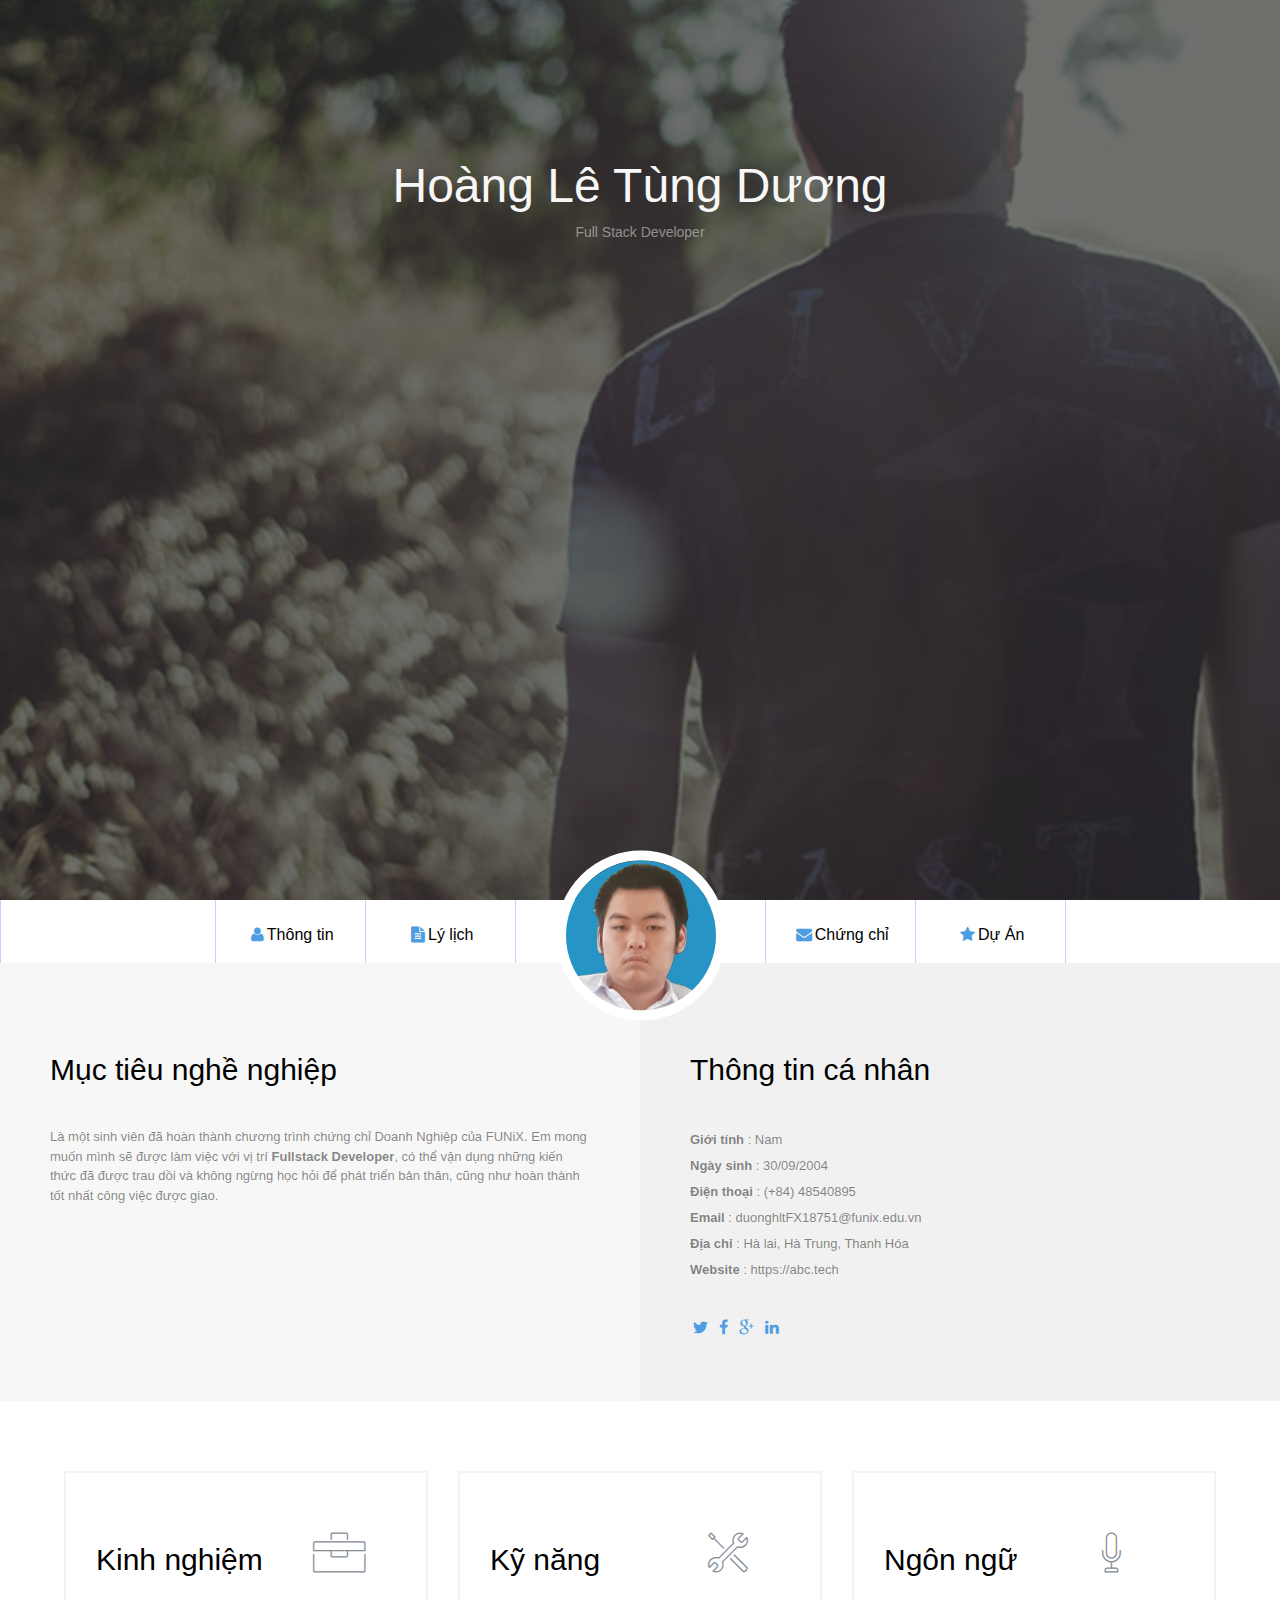
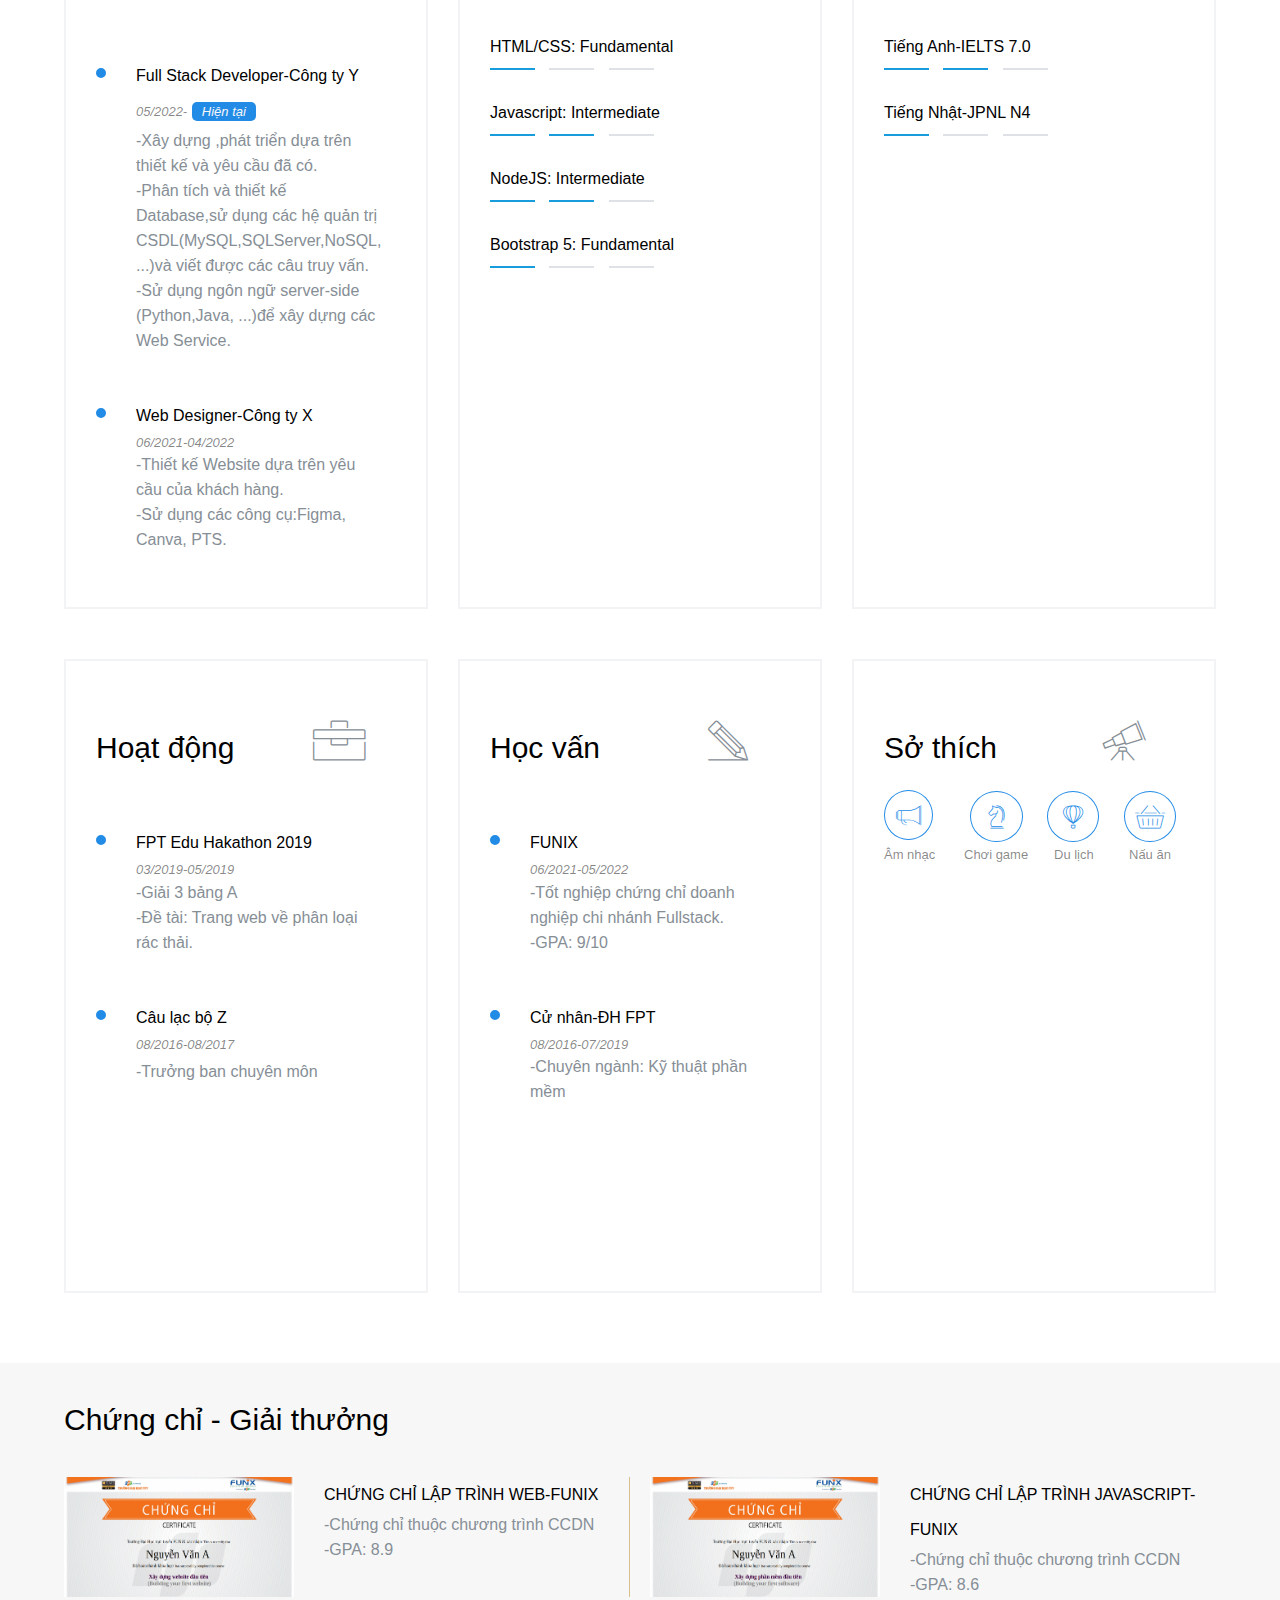
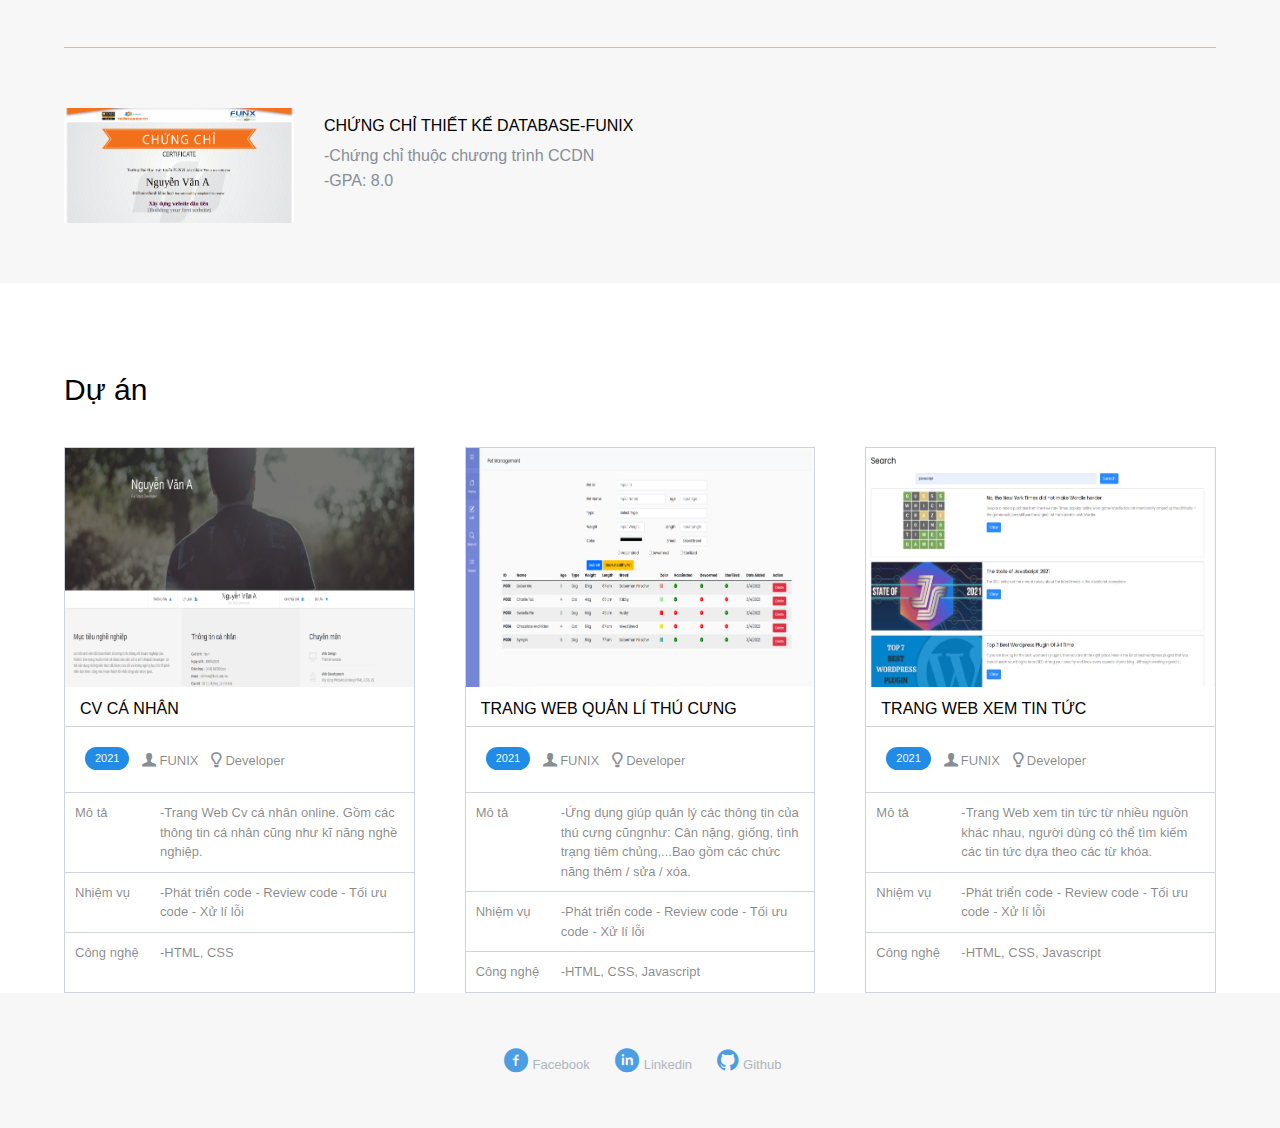
==== index.html @ e6af8b6d "Add files via upload" ====
<!DOCTYPE html>
<html lang="en">
  <head>
    <meta charset="UTF-8" />
    <meta http-equiv="X-UA-Compatible" content="IE=edge" />
    <meta name="viewport" content="width=device-width, initial-scale=1.0" />
    <link rel="stylesheet" href="./css/style.css" />
    <link rel="stylesheet" href="./css/font.css" />
    <title>Assignment 02</title>
  </head>
  <body>
    <!--Ảnh nền giới thiệu-->
    <header>
      <div id="banner" style="padding-top: 150px">
        <h1>Hoàng Lê Tùng Dương</h1>
        <span>Full Stack Developer</span>
      </div>
    </header>

    <!--Sơ lược trang WEB-->
    <section id="nav-bar">
      <nav class="container">
        <a><!--ICON nằm trong font.css--></a>
        <a class="icon-user" href="#">Thông tin</a>
        <a class="icon-doc-text-inv" href="#">Lý lịch</a>
        <a>
          <img class="photo" src="img/photo.jpg"><!--style.css line 75-->
        </a>
        <a class="icon-mail-alt" href="#">Chứng chỉ</a>
        <a class="icon-star-1" href="#">Dự Án</a>
        <a></a>
      </nav>
    </section>

    <!--Sơ yếu lí lịch-->
    <section id="about" class="bg-grey">
      <div class="container"><!--Sử dụng css grid-->
        <div id="target">
          <h1 class="section-title">Mục tiêu nghề nghiệp</h1>
          <p>
            Là một sinh viên đã hoàn thành chương trình chứng chỉ Doanh Nghiệp
            của FUNiX. Em mong muốn mình sẽ được làm việc với vị trí
            <b>Fullstack Developer</b>, có thể vận dụng những kiến thức đã được
            trau dồi và không ngừng học hỏi để phát triển bản thân, cũng như
            hoàn thành tốt nhất công việc được giao.
          </p>
        </div>
        <div id="personal-info">
          <h1 class="section-title">Thông tin cá nhân</h1>
          <ul class="mt-40 info">
            <li><span>Giới tính</span> : Nam</li>
            <li><span>Ngày sinh</span> : 30/09/2004</li>
            <li><span>Điện thoại</span> : (+84) 48540895</li>
            <li><span>Email</span> : duonghltFX18751@funix.edu.vn</li>
            <li><span>Địa chỉ</span> : Hà lai, Hà Trung, Thanh Hóa</li>
            <li><span>Website</span> : https://abc.tech</li>
          </ul>
          <div class="pad-icon">
            <a class="icon-twitter"></a>
            <a class="icon-facebook"></a>
            <a class="icon-gplus"></a>
            <a class="icon-linkedin"></a>
          </div>
        </div>
      </div>
    </section>

    <!--Bản thân-->
    <section id="job-info"><!--Sử dụng flexbox để căn giữa-->
      <div class="container a"><!--Sử dụng css grid để tạo các box-->
        <div class="border" style="margin-top: 70px">
          <h1>Kinh nghiệm</h1>
          <i class="ic-toolbox"></i>
          <ul class="btn">
            <li class="space">
              <strong>Full Stack Developer-Công ty Y</strong>
              <div>
                <p style="display: inline"><em>05/2022</em>-</p>
                <p class="now"><em>Hiện tại</em></p>
              </div>
              <ul class="pad">
                <li>
                  -Xây dựng ,phát triển dựa trên thiết kế và yêu cầu đã có.
                </li>
                <li>
                  -Phân tích và thiết kế Database,sử dụng các hệ quản trị
                  CSDL(MySQL,SQLServer,NoSQL, ...)và viết được các câu truy vấn.
                </li>
                <li>
                  -Sử dụng ngôn ngữ server-side (Python,Java, ...)để xây dựng
                  các Web Service.
                </li>
              </ul>
            </li>
            <li class="space">
              <strong>Web Designer-Công ty X</strong>
              <p><em>06/2021-04/2022</em></p>
              <ul class="pad">
                <li>-Thiết kế Website dựa trên yêu cầu của khách hàng.</li>
                <li>-Sử dụng các công cụ:Figma, Canva, PTS.</li>
              </ul>
            </li>
          </ul>
        </div>
        <div class="border" style="margin-top: 70px">
          <h1>Kỹ năng</h1>
          <i class="ic-tools-2"></i>
          <ul class="skill">
            <li id="skill-pad">HTML/CSS: Fundamental</li>
            <span
              style="
                background: #199cdb;
                display: inline-block;
                height: 2px;
                margin-right: 10px;
                width: 45px;
              "
            >
            </span>
            <span
              style="
                background: #dee2e6;
                display: inline-block;
                height: 2px;
                margin-right: 10px;
                width: 45px;
              "
            >
            </span>
            <span
              style="
                background: #dee2e6;
                display: inline-block;
                height: 2px;
                margin-right: 10px;
                width: 45px;
              "
            >
            </span>
            <li>Javascript: Intermediate</li>
            <span
              style="
                background: #199cdb;
                display: inline-block;
                height: 2px;
                margin-right: 10px;
                width: 45px;
              "
            >
            </span>
            <span
              style="
                background: #199cdb;
                display: inline-block;
                height: 2px;
                margin-right: 10px;
                width: 45px;
              "
            >
            </span>
            <span
              style="
                background: #dee2e6;
                display: inline-block;
                height: 2px;
                margin-right: 10px;
                width: 45px;
              "
            >
            </span>
            <li>NodeJS: Intermediate</li>
            <span
              style="
                background: #199cdb;
                display: inline-block;
                height: 2px;
                margin-right: 10px;
                width: 45px;
              "
            >
            </span>
            <span
              style="
                background: #199cdb;
                display: inline-block;
                height: 2px;
                margin-right: 10px;
                width: 45px;
              "
            >
            </span>
            <span
              style="
                background: #dee2e6;
                display: inline-block;
                height: 2px;
                margin-right: 10px;
                width: 45px;
              "
            >
            </span>
            <li>Bootstrap 5: Fundamental</li>
            <span
              style="
                background: #199cdb;
                display: inline-block;
                height: 2px;
                margin-right: 10px;
                width: 45px;
              "
            >
            </span>
            <span
              style="
                background: #dee2e6;
                display: inline-block;
                height: 2px;
                margin-right: 10px;
                width: 45px;
              "
            >
            </span>
            <span
              style="
                background: #dee2e6;
                display: inline-block;
                height: 2px;
                margin-right: 10px;
                width: 45px;
              "
            >
            </span>
          </ul>
        </div>
        <div class="border" style="margin-top: 70px">
          <h1>Ngôn ngữ</h1>
          <i class="ic-mic"></i>
          <ul class="skill">
            <li id="skill-pad">Tiếng Anh-IELTS 7.0</li>
            <span
              style="
                background: #199cdb;
                display: inline-block;
                height: 2px;
                margin-right: 10px;
                width: 45px;
              "
            >
            </span>
            <span
              style="
                background: #199cdb;
                display: inline-block;
                height: 2px;
                margin-right: 10px;
                width: 45px;
              "
            >
            </span>
            <span
              style="
                background: #dee2e6;
                display: inline-block;
                height: 2px;
                margin-right: 10px;
                width: 45px;
              "
            >
            </span>
            <li>Tiếng Nhật-JPNL N4</li>
            <span
              style="
                background: #199cdb;
                display: inline-block;
                height: 2px;
                margin-right: 10px;
                width: 45px;
              "
            >
            </span>
            <span
              style="
                background: #dee2e6;
                display: inline-block;
                height: 2px;
                margin-right: 10px;
                width: 45px;
              "
            >
            </span>
            <span
              style="
                background: #dee2e6;
                display: inline-block;
                height: 2px;
                margin-right: 10px;
                width: 45px;
              "
            >
            </span>
          </ul>
        </div>
        <div class="border" style="margin: 20px 0 70px 0">
          <h1>Hoạt động</h1>
          <i class="ic-toolbox"></i>
          <ul class="btn">
            <li class="space">
              <strong>FPT Edu Hakathon 2019</strong>
              <p><em>03/2019-05/2019</em></p>
              <ul class="pad">
                <li>-Giải 3 bảng A</li>
                <li>-Đề tài: Trang web về phân loại rác thải.</li>
              </ul>
            </li>
            <li class="space">
              <strong>Câu lạc bộ Z</strong>
              <p><em>08/2016-08/2017</em></p>
              <ul class="pad">
                <li>-Trưởng ban chuyên môn</li>
              </ul>
            </li>
          </ul>
        </div>
        <div class="border" style="margin: 20px 0 70px 0">
          <h1>Học vấn</h1>
          <i class="ic-pencil"></i>
          <ul class="btn">
            <li class="space">
              <strong>FUNIX</strong>
              <div>
                <p><em>06/2021-05/2022</em></p>
              </div>
              <ul class="pad">
                <li>-Tốt nghiệp chứng chỉ doanh nghiệp chi nhánh Fullstack.</li>
                <li>-GPA: 9/10</li>
              </ul>
            </li>
            <li class="space">
              <strong>Cử nhân-ĐH FPT</strong>
              <p><em>08/2016-07/2019</em></p>
              <ul class="pad">
                <li>-Chuyên ngành: Kỹ thuật phần mềm</li>
              </ul>
            </li>
          </ul>
        </div>
        <div class="border" style="margin: 20px 0 70px 0">
          <h1>Sở thích</h1>
          <i class="ic-telescope"></i>
          <div class="hobby btn">
            <a class="ic-megaphone"></a>
            <a class="ic-strategy"></a>
            <a class="ic-hotairballoon"></a>
            <a class="ic-basket"></a>
            <p>Âm nhạc</p>
            <p>Chơi game</p>
            <p style="padding-left: 10px">Du lịch</p>
            <p style="padding-left: 5px">Nấu ăn</p>
          </div>
        </div>
      </div>
    </section>

    <!--Bằng cấp-->
    <section id="certificate" class="bg-grey">
      <div class="container a">
        <h1 class="section-title">Chứng chỉ - Giải thưởng</h1>
        <div id="celes">
          <div class="web web-1">
            <img src="img/Cert_WEB.png" alt="lt web" width="230px" />
            <a>
              <strong>CHỨNG CHỈ LẬP TRÌNH WEB-FUNIX</strong>
              <ul class="pad">
                <li>-Chứng chỉ thuộc chương trình CCDN</li>
                <li>-GPA: 8.9</li>
              </ul>
            </a>
          </div>
          <div class="web">
            <img src="img/Cert_PRF.png" alt="LT jvsr" width="230px" />
            <a>
              <strong>CHỨNG CHỈ LẬP TRÌNH JAVASCRIPT-FUNIX</strong>
              <ul class="pad">
                <li>-Chứng chỉ thuộc chương trình CCDN</li>
                <li>-GPA: 8.6</li>
              </ul>
            </a>
          </div>
        </div>
        <div class="web web-2">
          <img src="img/Cert_DBI.png" alt="lt web" width="230px" />
          <a>
            <strong>CHỨNG CHỈ THIẾT KẾ DATABASE-FUNIX</strong></br>
            <ul class="pad">
              <li>-Chứng chỉ thuộc chương trình CCDN</li>
              <li>-GPA: 8.0</li>
            </ul>
          </a>
        </div>
      </div>
    </section>

    <!--Dự án-->
    <section id="project">
      <div class="container a">
        <h1 class="section-title">Dự án</h1>
        <div class="pro"><!--Sử dụng css grid để tạo các box-->
          <div class="pro-1">
            <img src="img/project_1.png" alt="p1" width="100%">
            <strong>CV CÁ NHÂN</strong>
            <div class="head">
              <div class="year"><p class="year-1">2021</p></div>
              <p class="icon-user-1">FUNIX</p>
              <p class="icon-lamp">Developer</p>
            </div>
            <div class="pro-2">
              <p> Mô tả</p>
              <p> -Trang Web Cv cá nhân online. Gồm các thông tin cá nhân cũng như kĩ năng nghề nghiệp.</p>
              <p> Nhiệm vụ</p>
              <p> -Phát triển code - Review code - Tối ưu code - Xử lí lỗi</p>
              <p> Công nghệ</p>
              <p> -HTML, CSS</p>
            </div>
          </div>
          <div class="pro-1">
            <img src="img/project_2.png" alt="p2"width="100%" >
            <strong>TRANG WEB QUẢN LÍ THÚ CƯNG</strong>
            <div class="head">
              <div class="year"><p class="year-1">2021</p></div>
              <p class="icon-user-1">FUNIX</p>
              <p class="icon-lamp">Developer</p>
             </div>
            <div class="pro-2">
              <p> Mô tả</p>
              <p> -Ứng dụng giúp quản lý các thông tin của thú cưng cũngnhư: Cân nặng, giống, tình trạng tiêm chủng,...Bao gồm các chức năng thêm / sửa / xóa.</p>
              <p> Nhiệm vụ</p>
              <p> -Phát triển code - Review code - Tối ưu code - Xử lí lỗi</p>
              <p> Công nghệ</p>
              <p> -HTML, CSS, Javascript</p>
            </div>
          </div>
          <div class="pro-1">
            <img src="img/project_3.png" alt="p3" width="100%">
            <strong>TRANG WEB XEM TIN TỨC</strong>
            <div class="head">
              <div class="year"><p class="year-1">2021</p></div>
              <p class="icon-user-1">FUNIX</p>
              <p class="icon-lamp">Developer</p>
            </div>
            <div class="pro-2">
              <p> Mô tả</p>
              <p> -Trang Web xem tin tức từ nhiều nguồn khác nhau, người dùng có thể tìm kiếm các tin tức dựa theo các từ khóa.</p>
              <p> Nhiệm vụ</p>
              <p> -Phát triển code - Review code - Tối ưu code - Xử lí lỗi</p>
              <p> Công nghệ</p>
              <p> -HTML, CSS, Javascript</p>
            </div>
          </div>
        </div>
      </div>
    </section>

    <!--Liên kết-->
    <section id="footer" class="bg-grey">
      <div class="container">
        <ul><!--Sử dụng flexbox-->
          <li class="icon-facebook-circled"><a href="#">Facebook</a></li>
          <li class="icon-linkedin-circled"><a href="#">Linkedin</a></li>
          <li class="icon-github-circled"><a href="#">Github</a></li>
        </ul>
      </div>
    </section>
  </body>
</html>
---- css/style.css ----
* {
  margin: 0px;
  font-family: sans-serif;
}
header {
  background-image: linear-gradient(
      rgba(24, 24, 24, 0.6),
      rgba(24, 24, 24, 0.6)
    ),
    url(banner.jpg);
  background-size: cover;
  height: 100vh;
}
h1 {
  padding: 40px 0;
  font-weight: 100;
  font-size: 30px;
}
p {
  font-size: 13px;
  line-height: 1.5;
  color: rgba(0, 0, 0, 0.479);
}
strong {
  list-style: none;
  font-weight: lighter;
  color: #000;
  line-height: 35px;
}
ul {
  list-style: none;
}
i {
  padding: 30px;
}
.a {
  padding: 0 5%;
}
/**/

/*
GIỚI THIỆU
*/
#banner {
  display: flex;
  flex-direction: column;
  align-content: center;
  text-align: center;

  line-height: 1.5;
}
#banner h1 {
  font-size: 48px;
  font-weight: 200;
  color: #f7f7f7;
  padding: 0;
}
#banner span {
  font-size: 14px;
  font-weight: 100;
  color: #f7f7f77e;
}
#nav-bar {
  text-align: center;
}
#nav-bar .container {
  display: grid;
  grid-template-columns: 1fr 150px 150px 250px 150px 150px 1fr;
}
#nav-bar .container a {
  background-color: rgba(255, 255, 255, 0.8);
  border-left: 0.1px solid rgba(49, 49, 255, 0.233);
  padding: 10px 0px 5px 0px;
  text-decoration: none;
  color: #000;
  text-align: center;
}
.photo {
  width: 150px;
  height: 150px;
  position: absolute;
  transform: translate(-50%, -35%);
  border: 10px solid #fff;
  border-radius: 50%;
}
.name {
  font-size: 24px;
  font-weight: 300;
  color: rgba(0, 0, 0, 0.8);
}
.job {
  font-size: 10px;
  font-weight: 100;
  color: rgba(24, 24, 24, 0.233);
}
#about .container {
  display: grid;
  grid-template-columns: 1fr 1fr;
}
.bg-grey {
  background: #f7f7f7;
}
#target {
  padding: 50px;
}
#personal-info {
  padding: 50px;
  background-color: #e4e4e456;
}
.info {
  list-style: none;
  display: inline-block;
  padding-inline-start: 0;
  font-size: 13px;
  line-height: 2;
  color: rgba(0, 0, 0, 0.479);
}
.info span {
  font-weight: bold;
}

/*
BẢN THÂn
*/
#job-info {
  display: flex;
  justify-content: center;
}

#job-info .container {
  display: grid;
  grid-template-columns: 1fr 1fr 1fr;
  gap: 30px;
}
#job-info .container .border {
  border: 2px solid #f1f3f5;
  display: grid;
  grid-template-columns: 5fr 3fr;
  grid-template-rows: 1fr 4fr;
  padding: 30px;
}
.pad-icon {
  padding-top: 20px;
  padding-right: 10px;
}
.pad {
  display: inline-block;
  padding: 0;
  list-style: none;
  color: #868e96;
  line-height: 25px;
}
.now {
  border-radius: 5px;
  background-color: #228be6;
  color: #f7f7f7;
  padding: 2px 10px;
  display: inline;
}
.btn {
  grid-column: 1/3;
  line-height: 35px;
}
.space {
  padding: 20px 20px 20px 0;
}
.skill li {
  padding-top: 30px;
}
.skill {
  display: inline-block;
  padding: 0;
}
#skill-pad {
  padding: 0;
}
.hobby {
  display: grid;
  grid-template-columns: repeat(3, 80px) 1fr;
  grid-template-rows: 40px;
}
.space {
  position: relative;
}
.space strong::after {
  /*TẠO CHẤM XANH*/
  content: "";
  position: absolute;
  width: 2px;
  height: 2px;
  left: -40px;
  background-color: #228be6;
  border: 4px solid #228be6;
  top: 30px;
  border-radius: 50%;
  z-index: 1;
}

/*
BẰNG CẤP
*/
#celes {
  display: grid;
  grid-template-columns: 1fr 1fr;
  gap: 20px;
}
.web {
  display: flex;
  gap: 30px;
  margin-bottom: 50px;
}
.web-1 {
  border-right: 1px solid #d6c08d;
}
.web-2 {
  padding: 60px 0;
  border-top: 1px solid #d6c08d;
}

/*
DỰ ÁN
*/
.pro {
  display: grid;
  grid-template-columns: repeat(3, 1fr);
  gap: 50px;
}
.head {
  display: flex;
  gap: 10px;
  padding: 10px;
  border-top: 1px solid #ced4da;
}
.year {
  padding: 10px 0 10px 10px;
}
.year-1 {
  font-size: 11px;
  padding: 3px 10px;
  color: #f7f7f7;
  background-color: #228be6;
  border-radius: 20px;
}
.pro-2 {
  padding: 0px;
  display: grid;
  grid-template-columns: 85px 1fr;
  gap: 0px;
}
.pro .pro-1 {
  border: 1px solid #ced4da;
}
.pro-2 p {
  padding: 10px 10px;
  border-top: 1px solid #ced4da;
}
.pro-1 strong {
  padding-left: 15px;
}

/*
LIÊN KẾT
*/
#footer ul {
  font-size: 13px;
  gap: 20px;
  color: #e9ecef;
  padding: 30px;
  display: flex;
  justify-content: center;
}
#footer ul a {
  color: #adb5bd;
  text-decoration: none;
}
---- css/font.css ----
@font-face {
  font-family: "open_sanslight";
  src: url("../fonts/OpenSans-Light-webfont.eot");
  src: url("../fonts/OpenSans-Light-webfont.eot#iefix")
      format("embedded-opentype"),
    url("../fonts/OpenSans-Light-webfont.woff") format("woff"),
    url("../fonts/OpenSans-Light-webfont.ttf") format("truetype"),
    url("../fonts/OpenSans-Light-webfont.svg#open_sanslight") format("svg");
  font-weight: normal;
  font-style: normal;
}

@font-face {
  font-family: "open_sansitalic";
  src: url("../fonts/OpenSans-Italic-webfont.eot");
  src: url("../fonts/OpenSans-Italic-webfont.eot#iefix")
      format("embedded-opentype"),
    url("../fonts/OpenSans-Italic-webfont.woff") format("woff"),
    url("../fonts/OpenSans-Italic-webfont.ttf") format("truetype"),
    url("../fonts/OpenSans-Italic-webfont.svg#open_sansitalic") format("svg");
  font-weight: normal;
  font-style: normal;
}

@font-face {
  font-family: "open_sanssemibold";
  src: url("../fonts/OpenSans-Semibold-webfont.eot");
  src: url("../fonts/OpenSans-Semibold-webfont.eot#iefix")
      format("embedded-opentype"),
    url("../fonts/OpenSans-Semibold-webfont.woff") format("woff"),
    url("../fonts/OpenSans-Semibold-webfont.ttf") format("truetype"),
    url("../fonts/OpenSans-Semibold-webfont.svg#open_sanssemibold")
      format("svg");
  font-weight: normal;
  font-style: normal;
}

@font-face {
  font-family: "open_sanslight_italic";
  src: url("../fonts/OpenSans-LightItalic-webfont.eot");
  src: url("../fonts/OpenSans-LightItalic-webfont.eot#iefix")
      format("embedded-opentype"),
    url("../fonts/OpenSans-LightItalic-webfont.woff") format("woff"),
    url("../fonts/OpenSans-LightItalic-webfont.ttf") format("truetype"),
    url("../fonts/OpenSans-LightItalic-webfont.svg#open_sanslight_italic")
      format("svg");
  font-weight: normal;
  font-style: normal;
}

@font-face {
  font-family: "open_sansregular";
  src: url("../fonts/OpenSans-Regular-webfont.eot");
  src: url("../fonts/OpenSans-Regular-webfont.eot#iefix")
      format("embedded-opentype"),
    url("../fonts/OpenSans-Regular-webfont.woff") format("woff"),
    url("../fonts/OpenSans-Regular-webfont.ttf") format("truetype"),
    url("../fonts/OpenSans-Regular-webfont.svg#open_sansregular") format("svg");
  font-weight: normal;
  font-style: normal;
}

@font-face {
  font-family: "fontello";
  src: url("../fonts/fontello.eot");
  src: url("../fonts/fontello.eot#iefix") format("embedded-opentype"),
    url("../fonts/fontello.woff") format("woff"),
    url("../fonts/fontello.ttf") format("truetype"),
    url("../fonts/fontello.svg#fontello") format("svg");
  font-weight: normal;
  font-style: normal;
}

[class^="icon-"]:before,
[class*=" icon-"]:before {
  font-family: "fontello";
  font-style: normal;
  font-weight: normal;
  speak-as: none;
  color: #4c9de1;
  display: inline-block;
  text-decoration: inherit;
  width: em;
  margin-right: 0.2em;
  text-align: center;
  /* opacity: .8; */

  /* For safety - reset parent styles, that can break glyph codes*/
  font-variant: normal;
  text-transform: none;

  /* fix buttons height, for twitter bootstrap */
  line-height: 3em;

  /* Animation center compensation - margins should be symmetric */
  /* remove if not needed */
  margin-left: 0.2em;

  /* you can be more comfortable with increased icons size */
  /* font-size: 120%; */

  /* Font smoothing. That was taken from TWBS */
  -webkit-font-smoothing: antialiased;
  -moz-osx-font-smoothing: grayscale;

  /* Uncomment for 3D effect */
  /* text-shadow: 1px 1px 1px rgba(127, 127, 127, 0.3); */
}

/*.
  .
  .
  icon dùng trong assignment 02
  .
  .
  .
*/
/* '' */
.icon-mail-alt:before {
  content: "\e826";
}
/* '' */
.icon-star-1:before {
  content: "\e82a";
}
/* '' */
.icon-user:before {
  content: "\e82e";
} /* '' */
.icon-doc-text-inv:before {
  content: "\e891";
}
/* '' */
.icon-facebook:before {
  content: "\e9d8";
}
/* '' */
.icon-github-circled:before {
  content: "\e9e2";
}
.icon-github-circled:before {
  font-size: 25px;
}

/* '' */
.icon-gplus:before {
  content: "\e9e5";
}
/* '' */
.icon-linkedin:before {
  content: "\e9f3";
}
/* '' */
.icon-user-1:before {
  content: "\ea20";
  color: #868e96;
  font-size: 15px;
}
/* '' */
.icon-lamp:before {
  content: "\ea7a";
  color: #868e96;
  font-size: 15px;
}

/* '' */
.icon-twitter:before {
  content: "\eb07";
}
/* '' */
.icon-facebook-circled:before {
  content: "\eb0a";
}
/* '' */
.icon-linkedin-circled:before {
  content: "\eb13";
}

.ic-pencil:before {
  content: "\e032";
  font-size: 40px;
  color: #868e96;
}
.ic-toolbox:before {
  content: "\e014";
  font-size: 40px;
  color: #868e96;
}

.ic-megaphone:before {
  content: "\e021";
  border: 1px solid;
  color: #228be6;
  font-size: 20px;
  padding: 14px 11px;
  border: 1px solid #228be6;
  border-radius: 50%;
}

.ic-basket:before {
  content: "\e027";
  color: #228be6;

  font-size: 23px;
  padding: 13px 10px;
  border: 1px solid #228be6;
  border-radius: 50%;
}

.ic-envelope:before {
  content: "\e028";
}

.ic-streetsign:before {
  content: "\e029";
}

.ic-telescope:before {
  content: "\e02a";
  font-size: 40px;
  color: #868e96;
}

.ic-mic:before {
  content: "\e03a";
  font-size: 40px;
  color: #868e96;
}

.ic-strategy:before {
  content: "\e03b";
  color: #228be6;
  font-size: 23px;
  padding: 13px 17px;
  border: 1px solid #228be6;
  border-radius: 50%;
  margin: 6px;
}

.ic-hotairballoon:before {
  content: "\e044";
  font-size: 23px;
  color: #228be6;
  padding: 13px 15px;
  border: 1px solid #228be6;
  border-radius: 50%;
  margin: 3px;
}
/*.............................*/
.icon-emo-happy:before {
  content: "\e800";
}

/* '' */
.icon-emo-wink:before {
  content: "\e801";
}

/* '' */
.icon-emo-wink2:before {
  content: "\e802";
}

/* '' */
.icon-emo-unhappy:before {
  content: "\e803";
}

/* '' */
.icon-emo-sleep:before {
  content: "\e804";
}

/* '' */
.icon-emo-thumbsup:before {
  content: "\e805";
}

/* '' */
.icon-emo-devil:before {
  content: "\e806";
}

/* '' */
.icon-emo-surprised:before {
  content: "\e807";
}

/* '' */
.icon-emo-tongue:before {
  content: "\e808";
}

/* '' */
.icon-emo-coffee:before {
  content: "\e809";
}

/* '' */
.icon-emo-sunglasses:before {
  content: "\e80a";
}

/* '' */
.icon-emo-displeased:before {
  content: "\e80b";
}

/* '' */
.icon-emo-beer:before {
  content: "\e80c";
}

/* '' */
.icon-emo-grin:before {
  content: "\e80d";
}

/* '' */
.icon-emo-angry:before {
  content: "\e80e";
}

/* '' */
.icon-emo-saint:before {
  content: "\e80f";
}

/* '' */
.icon-emo-cry:before {
  content: "\e810";
}

/* '' */
.icon-emo-shoot:before {
  content: "\e811";
}

/* '' */
.icon-emo-squint:before {
  content: "\e812";
}

/* '' */
.icon-emo-laugh:before {
  content: "\e813";
}

/* '' */
.icon-spin1:before {
  content: "\e814";
}

/* '' */
.icon-spin2:before {
  content: "\e815";
}

/* '' */
.icon-spin3:before {
  content: "\e816";
}

/* '' */
.icon-spin4:before {
  content: "\e817";
}

/* '' */
.icon-spin5:before {
  content: "\e818";
}

/* '' */
.icon-spin6:before {
  content: "\e819";
}

/* '' */
.icon-firefox:before {
  content: "\e81a";
}

/* '' */
.icon-chrome:before {
  content: "\e81b";
}

/* '' */
.icon-opera:before {
  content: "\e81c";
}

/* '' */
.icon-ie:before {
  content: "\e81d";
}

/* '' */
.icon-crown:before {
  content: "\e81e";
}

/* '' */
.icon-crown-plus:before {
  content: "\e81f";
}

/* '' */
.icon-crown-minus:before {
  content: "\e820";
}

/* '' */
.icon-marquee:before {
  content: "\e821";
}

/* '' */
.icon-glass:before {
  content: "\e822";
}

/* '' */
.icon-music:before {
  content: "\e823";
}

/* '' */
.icon-search:before {
  content: "\e824";
}

/* '' */
.icon-mail:before {
  content: "\e825";
}

/* '' */
.icon-mail-squared:before {
  content: "\e827";
}

/* '' */
.icon-heart:before {
  content: "\e828";
}

/* '' */
.icon-heart-empty:before {
  content: "\e829";
}

/* '' */
.icon-star-empty-1:before {
  content: "\e82b";
}

/* '' */
.icon-star-half:before {
  content: "\e82c";
}

/* '' */
.icon-star-half-alt:before {
  content: "\e82d";
}

/* '' */
.icon-user-plus:before {
  content: "\e82f";
}

/* '' */
.icon-user-times:before {
  content: "\e830";
}

/* '' */
.icon-users:before {
  content: "\e831";
}

/* '' */
.icon-male:before {
  content: "\e832";
}

/* '' */
.icon-female:before {
  content: "\e833";
}

/* '' */
.icon-child:before {
  content: "\e834";
}

/* '' */
.icon-user-secret:before {
  content: "\e835";
}

/* '' */
.icon-video:before {
  content: "\e836";
}

/* '' */
.icon-videocam:before {
  content: "\e837";
}

/* '' */
.icon-picture:before {
  content: "\e838";
}

/* '' */
.icon-camera:before {
  content: "\e839";
}

/* '' */
.icon-camera-alt:before {
  content: "\e83a";
}

/* '' */
.icon-th-large:before {
  content: "\e83b";
}

/* '' */
.icon-th:before {
  content: "\e83c";
}

/* '' */
.icon-th-list:before {
  content: "\e83d";
}

/* '' */
.icon-ok:before {
  content: "\e83e";
}

/* '' */
.icon-ok-circled:before {
  content: "\e83f";
}

/* '' */
.icon-ok-circled2:before {
  content: "\e840";
}

/* '' */
.icon-ok-squared:before {
  content: "\e841";
}

/* '' */
.icon-cancel:before {
  content: "\e842";
}

/* '' */
.icon-cancel-circled:before {
  content: "\e843";
}

/* '' */
.icon-cancel-circled2:before {
  content: "\e844";
}

/* '' */
.icon-plus:before {
  content: "\e845";
}

/* '' */
.icon-plus-circled:before {
  content: "\e846";
}

/* '' */
.icon-plus-squared:before {
  content: "\e847";
}

/* '' */
.icon-plus-squared-alt:before {
  content: "\e848";
}

/* '' */
.icon-minus:before {
  content: "\e849";
}

/* '' */
.icon-minus-circled:before {
  content: "\e84a";
}

/* '' */
.icon-minus-squared:before {
  content: "\e84b";
}

/* '' */
.icon-minus-squared-alt:before {
  content: "\e84c";
}

/* '' */
.icon-help:before {
  content: "\e84d";
}

/* '' */
.icon-help-circled:before {
  content: "\e84e";
}

/* '' */
.icon-info-circled:before {
  content: "\e84f";
}

/* '' */
.icon-info:before {
  content: "\e850";
}

/* '' */
.icon-home:before {
  content: "\e851";
}

/* '' */
.icon-link:before {
  content: "\e852";
}

/* '' */
.icon-unlink:before {
  content: "\e853";
}

/* '' */
.icon-link-ext:before {
  content: "\e854";
}

/* '' */
.icon-link-ext-alt:before {
  content: "\e855";
}

/* '' */
.icon-attach:before {
  content: "\e856";
}

/* '' */
.icon-lock:before {
  content: "\e857";
}

/* '' */
.icon-lock-open:before {
  content: "\e858";
}

/* '' */
.icon-lock-open-alt:before {
  content: "\e859";
}

/* '' */
.icon-pin:before {
  content: "\e85a";
}

/* '' */
.icon-eye:before {
  content: "\e85b";
}

/* '' */
.icon-eye-off:before {
  content: "\e85c";
}

/* '' */
.icon-tag-1:before {
  content: "\e85d";
}

/* '' */
.icon-tags:before {
  content: "\e85e";
}

/* '' */
.icon-bookmark:before {
  content: "\e85f";
}

/* '' */
.icon-bookmark-empty:before {
  content: "\e860";
}

/* '' */
.icon-flag:before {
  content: "\e861";
}

/* '' */
.icon-flag-empty:before {
  content: "\e862";
}

/* '' */
.icon-flag-checkered:before {
  content: "\e863";
}

/* '' */
.icon-thumbs-up:before {
  content: "\e864";
}

/* '' */
.icon-thumbs-down:before {
  content: "\e865";
}

/* '' */
.icon-thumbs-up-alt:before {
  content: "\e866";
}

/* '' */
.icon-thumbs-down-alt:before {
  content: "\e867";
}

/* '' */
.icon-download:before {
  content: "\e868";
}

/* '' */
.icon-upload:before {
  content: "\e869";
}

/* '' */
.icon-download-cloud:before {
  content: "\e86a";
}

/* '' */
.icon-upload-cloud:before {
  content: "\e86b";
}

/* '' */
.icon-reply:before {
  content: "\e86c";
}

/* '' */
.icon-reply-all:before {
  content: "\e86d";
}

/* '' */
.icon-forward:before {
  content: "\e86e";
}

/* '' */
.icon-quote-left:before {
  content: "\e86f";
}

/* '' */
.icon-quote-right:before {
  content: "\e870";
}

/* '' */
.icon-code:before {
  content: "\e871";
}

/* '' */
.icon-export:before {
  content: "\e872";
}

/* '' */
.icon-export-alt:before {
  content: "\e873";
}

/* '' */
.icon-share:before {
  content: "\e874";
}

/* '' */
.icon-share-squared:before {
  content: "\e875";
}

/* '' */
.icon-pencil:before {
  content: "\e876";
}

/* '' */
.icon-pencil-squared:before {
  content: "\e877";
}

/* '' */
.icon-edit:before {
  content: "\e878";
}

/* '' */
.icon-print:before {
  content: "\e879";
}

/* '' */
.icon-retweet:before {
  content: "\e87a";
}

/* '' */
.icon-keyboard:before {
  content: "\e87b";
}

/* '' */
.icon-gamepad:before {
  content: "\e87c";
}

/* '' */
.icon-comment:before {
  content: "\e87d";
}

/* '' */
.icon-chat:before {
  content: "\e87e";
}

/* '' */
.icon-comment-empty:before {
  content: "\e87f";
}

/* '' */
.icon-chat-empty:before {
  content: "\e880";
}

/* '' */
.icon-bell:before {
  content: "\e881";
}

/* '' */
.icon-bell-alt:before {
  content: "\e882";
}

/* '' */
.icon-bell-off:before {
  content: "\e883";
}

/* '' */
.icon-bell-off-empty:before {
  content: "\e884";
}

/* '' */
.icon-attention-alt:before {
  content: "\e885";
}

/* '' */
.icon-attention:before {
  content: "\e886";
}

/* '' */
.icon-attention-circled:before {
  content: "\e887";
}

/* '' */
.icon-location:before {
  content: "\e888";
}

/* '' */
.icon-direction:before {
  content: "\e889";
}

/* '' */
.icon-compass:before {
  content: "\e88a";
}

/* '' */
.icon-trash:before {
  content: "\e88b";
}

/* '' */
.icon-trash-empty:before {
  content: "\e88c";
}

/* '' */
.icon-doc:before {
  content: "\e88d";
}

/* '' */
.icon-docs:before {
  content: "\e88e";
}

/* '' */
.icon-doc-text:before {
  content: "\e88f";
}

/* '' */
.icon-doc-inv:before {
  content: "\e890";
}

/* '' */
.icon-file-pdf:before {
  content: "\e892";
}

/* '' */
.icon-file-word:before {
  content: "\e893";
}

/* '' */
.icon-file-excel:before {
  content: "\e894";
}

/* '' */
.icon-file-powerpoint:before {
  content: "\e895";
}

/* '' */
.icon-file-image:before {
  content: "\e896";
}

/* '' */
.icon-file-archive:before {
  content: "\e897";
}

/* '' */
.icon-file-audio:before {
  content: "\e898";
}

/* '' */
.icon-file-video:before {
  content: "\e899";
}

/* '' */
.icon-file-code:before {
  content: "\e89a";
}

/* '' */
.icon-folder:before {
  content: "\e89b";
}

/* '' */
.icon-folder-open:before {
  content: "\e89c";
}

/* '' */
.icon-folder-empty:before {
  content: "\e89d";
}

/* '' */
.icon-folder-open-empty:before {
  content: "\e89e";
}

/* '' */
.icon-box:before {
  content: "\e89f";
}

/* '' */
.icon-rss:before {
  content: "\e8a0";
}

/* '' */
.icon-rss-squared:before {
  content: "\e8a1";
}

/* '' */
.icon-phone:before {
  content: "\e8a2";
}

/* '' */
.icon-phone-squared:before {
  content: "\e8a3";
}

/* '' */
.icon-fax:before {
  content: "\e8a4";
}

/* '' */
.icon-menu:before {
  content: "\e8a5";
}

/* '' */
.icon-cog:before {
  content: "\e8a6";
}

/* '' */
.icon-cog-alt:before {
  content: "\e8a7";
}

/* '' */
.icon-wrench:before {
  content: "\e8a8";
}

/* '' */
.icon-sliders:before {
  content: "\e8a9";
}

/* '' */
.icon-basket:before {
  content: "\e8aa";
}

/* '' */
.icon-cart-plus:before {
  content: "\e8ab";
}

/* '' */
.icon-cart-arrow-down:before {
  content: "\e8ac";
}

/* '' */
.icon-calendar:before {
  content: "\e8ad";
}

/* '' */
.icon-calendar-empty:before {
  content: "\e8ae";
}

/* '' */
.icon-login:before {
  content: "\e8af";
}

/* '' */
.icon-logout:before {
  content: "\e8b0";
}

/* '' */
.icon-mic:before {
  content: "\e8b1";
}

/* '' */
.icon-mute:before {
  content: "\e8b2";
}

/* '' */
.icon-volume-off:before {
  content: "\e8b3";
}

/* '' */
.icon-volume-down:before {
  content: "\e8b4";
}

/* '' */
.icon-volume-up:before {
  content: "\e8b5";
}

/* '' */
.icon-headphones:before {
  content: "\e8b6";
}

/* '' */
.icon-clock:before {
  content: "\e8b7";
}

/* '' */
.icon-lightbulb:before {
  content: "\e8b8";
}

/* '' */
.icon-block:before {
  content: "\e8b9";
}

/* '' */
.icon-resize-full:before {
  content: "\e8ba";
}

/* '' */
.icon-resize-full-alt:before {
  content: "\e8bb";
}

/* '' */
.icon-resize-small:before {
  content: "\e8bc";
}

/* '' */
.icon-resize-vertical:before {
  content: "\e8bd";
}

/* '' */
.icon-resize-horizontal:before {
  content: "\e8be";
}

/* '' */
.icon-move:before {
  content: "\e8bf";
}

/* '' */
.icon-zoom-in:before {
  content: "\e8c0";
}

/* '' */
.icon-zoom-out:before {
  content: "\e8c1";
}

/* '' */
.icon-down-circled2:before {
  content: "\e8c2";
}

/* '' */
.icon-up-circled2:before {
  content: "\e8c3";
}

/* '' */
.icon-left-circled2:before {
  content: "\e8c4";
}

/* '' */
.icon-right-circled2:before {
  content: "\e8c5";
}

/* '' */
.icon-down-dir:before {
  content: "\e8c6";
}

/* '' */
.icon-up-dir:before {
  content: "\e8c7";
}

/* '' */
.icon-left-dir:before {
  content: "\e8c8";
}

/* '' */
.icon-right-dir:before {
  content: "\e8c9";
}

/* '' */
.icon-down-open:before {
  content: "\e8ca";
}

/* '' */
.icon-left-open:before {
  content: "\e8cb";
}

/* '' */
.icon-right-open:before {
  content: "\e8cc";
}

/* '' */
.icon-up-open:before {
  content: "\e8cd";
}

/* '' */
.icon-angle-left:before {
  content: "\e8ce";
}

/* '' */
.icon-angle-right:before {
  content: "\e8cf";
}

/* '' */
.icon-angle-up:before {
  content: "\e8d0";
}

/* '' */
.icon-angle-down:before {
  content: "\e8d1";
}

/* '' */
.icon-angle-circled-left:before {
  content: "\e8d2";
}

/* '' */
.icon-angle-circled-right:before {
  content: "\e8d3";
}

/* '' */
.icon-angle-circled-up:before {
  content: "\e8d4";
}

/* '' */
.icon-angle-circled-down:before {
  content: "\e8d5";
}

/* '' */
.icon-angle-double-left:before {
  content: "\e8d6";
}

/* '' */
.icon-angle-double-right:before {
  content: "\e8d7";
}

/* '' */
.icon-angle-double-up:before {
  content: "\e8d8";
}

/* '' */
.icon-angle-double-down:before {
  content: "\e8d9";
}

/* '' */
.icon-down:before {
  content: "\e8da";
}

/* '' */
.icon-left:before {
  content: "\e8db";
}

/* '' */
.icon-right:before {
  content: "\e8dc";
}

/* '' */
.icon-up:before {
  content: "\e8dd";
}

/* '' */
.icon-down-big:before {
  content: "\e8de";
}

/* '' */
.icon-left-big:before {
  content: "\e8df";
}

/* '' */
.icon-right-big:before {
  content: "\e8e0";
}

/* '' */
.icon-up-big:before {
  content: "\e8e1";
}

/* '' */
.icon-right-hand:before {
  content: "\e8e2";
}

/* '' */
.icon-left-hand:before {
  content: "\e8e3";
}

/* '' */
.icon-up-hand:before {
  content: "\e8e4";
}

/* '' */
.icon-down-hand:before {
  content: "\e8e5";
}

/* '' */
.icon-left-circled:before {
  content: "\e8e6";
}

/* '' */
.icon-right-circled:before {
  content: "\e8e7";
}

/* '' */
.icon-up-circled:before {
  content: "\e8e8";
}

/* '' */
.icon-down-circled:before {
  content: "\e8e9";
}

/* '' */
.icon-cw:before {
  content: "\e8ea";
}

/* '' */
.icon-ccw:before {
  content: "\e8eb";
}

/* '' */
.icon-arrows-cw:before {
  content: "\e8ec";
}

/* '' */
.icon-level-up:before {
  content: "\e8ed";
}

/* '' */
.icon-level-down:before {
  content: "\e8ee";
}

/* '' */
.icon-shuffle:before {
  content: "\e8ef";
}

/* '' */
.icon-exchange:before {
  content: "\e8f0";
}

/* '' */
.icon-history:before {
  content: "\e8f1";
}

/* '' */
.icon-expand:before {
  content: "\e8f2";
}

/* '' */
.icon-collapse:before {
  content: "\e8f3";
}

/* '' */
.icon-expand-right:before {
  content: "\e8f4";
}

/* '' */
.icon-collapse-left:before {
  content: "\e8f5";
}

/* '' */
.icon-play:before {
  content: "\e8f6";
}

/* '' */
.icon-play-circled:before {
  content: "\e8f7";
}

/* '' */
.icon-play-circled2:before {
  content: "\e8f8";
}

/* '' */
.icon-stop:before {
  content: "\e8f9";
}

/* '' */
.icon-pause:before {
  content: "\e8fa";
}

/* '' */
.icon-to-end:before {
  content: "\e8fb";
}

/* '' */
.icon-to-end-alt:before {
  content: "\e8fc";
}

/* '' */
.icon-to-start:before {
  content: "\e8fd";
}

/* '' */
.icon-to-start-alt:before {
  content: "\e8fe";
}

/* '' */
.icon-fast-fw:before {
  content: "\e8ff";
}

/* '' */
.icon-fast-bw:before {
  content: "\e900";
}

/* '' */
.icon-eject:before {
  content: "\e901";
}

/* '' */
.icon-target:before {
  content: "\e902";
}

/* '' */
.icon-signal:before {
  content: "\e903";
}

/* '' */
.icon-wifi:before {
  content: "\e904";
}

/* '' */
.icon-award:before {
  content: "\e905";
}

/* '' */
.icon-desktop:before {
  content: "\e906";
}

/* '' */
.icon-laptop:before {
  content: "\e907";
}

/* '' */
.icon-tablet:before {
  content: "\e908";
}

/* '' */
.icon-mobile:before {
  content: "\e909";
}

/* '' */
.icon-inbox:before {
  content: "\e90a";
}

/* '' */
.icon-globe:before {
  content: "\e90b";
}

/* '' */
.icon-sun:before {
  content: "\e90c";
}

/* '' */
.icon-cloud:before {
  content: "\e90d";
}

/* '' */
.icon-flash:before {
  content: "\e90e";
}

/* '' */
.icon-moon:before {
  content: "\e90f";
}

/* '' */
.icon-umbrella-1:before {
  content: "\e910";
}

/* '' */
.icon-flight:before {
  content: "\e911";
}

/* '' */
.icon-fighter-jet:before {
  content: "\e912";
}

/* '' */
.icon-paper-plane:before {
  content: "\e913";
}

/* '' */
.icon-paper-plane-empty:before {
  content: "\e914";
}

/* '' */
.icon-space-shuttle:before {
  content: "\e915";
}

/* '' */
.icon-leaf:before {
  content: "\e916";
}

/* '' */
.icon-font:before {
  content: "\e917";
}

/* '' */
.icon-bold:before {
  content: "\e918";
}

/* '' */
.icon-medium:before {
  content: "\e919";
}

/* '' */
.icon-italic:before {
  content: "\e91a";
}

/* '' */
.icon-header:before {
  content: "\e91b";
}

/* '' */
.icon-paragraph:before {
  content: "\e91c";
}

/* '' */
.icon-text-height:before {
  content: "\e91d";
}

/* '' */
.icon-text-width:before {
  content: "\e91e";
}

/* '' */
.icon-align-left:before {
  content: "\e91f";
}

/* '' */
.icon-align-center:before {
  content: "\e920";
}

/* '' */
.icon-align-right:before {
  content: "\e921";
}

/* '' */
.icon-align-justify:before {
  content: "\e922";
}

/* '' */
.icon-list:before {
  content: "\e923";
}

/* '' */
.icon-indent-left:before {
  content: "\e924";
}

/* '' */
.icon-indent-right:before {
  content: "\e925";
}

/* '' */
.icon-list-bullet:before {
  content: "\e926";
}

/* '' */
.icon-list-numbered:before {
  content: "\e927";
}

/* '' */
.icon-strike:before {
  content: "\e928";
}

/* '' */
.icon-underline:before {
  content: "\e929";
}

/* '' */
.icon-superscript:before {
  content: "\e92a";
}

/* '' */
.icon-subscript:before {
  content: "\e92b";
}

/* '' */
.icon-table:before {
  content: "\e92c";
}

/* '' */
.icon-columns:before {
  content: "\e92d";
}

/* '' */
.icon-crop:before {
  content: "\e92e";
}

/* '' */
.icon-scissors:before {
  content: "\e92f";
}

/* '' */
.icon-paste:before {
  content: "\e930";
}

/* '' */
.icon-briefcase:before {
  content: "\e931";
}

/* '' */
.icon-suitcase:before {
  content: "\e932";
}

/* '' */
.icon-ellipsis:before {
  content: "\e933";
}

/* '' */
.icon-ellipsis-vert:before {
  content: "\e934";
}

/* '' */
.icon-off:before {
  content: "\e935";
}

/* '' */
.icon-road:before {
  content: "\e936";
}

/* '' */
.icon-list-alt:before {
  content: "\e937";
}

/* '' */
.icon-qrcode:before {
  content: "\e938";
}

/* '' */
.icon-barcode:before {
  content: "\e939";
}

/* '' */
.icon-book:before {
  content: "\e93a";
}

/* '' */
.icon-ajust:before {
  content: "\e93b";
}

/* '' */
.icon-tint:before {
  content: "\e93c";
}

/* '' */
.icon-toggle-off:before {
  content: "\e93d";
}

/* '' */
.icon-toggle-on:before {
  content: "\e93e";
}

/* '' */
.icon-check:before {
  content: "\e93f";
}

/* '' */
.icon-check-empty:before {
  content: "\e940";
}

/* '' */
.icon-circle:before {
  content: "\e941";
}

/* '' */
.icon-circle-empty:before {
  content: "\e942";
}

/* '' */
.icon-circle-thin:before {
  content: "\e943";
}

/* '' */
.icon-circle-notch:before {
  content: "\e944";
}

/* '' */
.icon-dot-circled:before {
  content: "\e945";
}

/* '' */
.icon-asterisk:before {
  content: "\e946";
}

/* '' */
.icon-gift:before {
  content: "\e947";
}

/* '' */
.icon-fire:before {
  content: "\e948";
}

/* '' */
.icon-magnet:before {
  content: "\e949";
}

/* '' */
.icon-chart-bar:before {
  content: "\e94a";
}

/* '' */
.icon-chart-area:before {
  content: "\e94b";
}

/* '' */
.icon-chart-pie:before {
  content: "\e94c";
}

/* '' */
.icon-chart-line:before {
  content: "\e94d";
}

/* '' */
.icon-ticket:before {
  content: "\e94e";
}

/* '' */
.icon-credit-card:before {
  content: "\e94f";
}

/* '' */
.icon-floppy:before {
  content: "\e950";
}

/* '' */
.icon-megaphone:before {
  content: "\e951";
}

/* '' */
.icon-hdd:before {
  content: "\e952";
}

/* '' */
.icon-key:before {
  content: "\e953";
}

/* '' */
.icon-fork:before {
  content: "\e954";
}

/* '' */
.icon-rocket:before {
  content: "\e955";
}

/* '' */
.icon-bug:before {
  content: "\e956";
}

/* '' */
.icon-certificate:before {
  content: "\e957";
}

/* '' */
.icon-tasks:before {
  content: "\e958";
}

/* '' */
.icon-filter:before {
  content: "\e959";
}

/* '' */
.icon-beaker:before {
  content: "\e95a";
}

/* '' */
.icon-magic:before {
  content: "\e95b";
}

/* '' */
.icon-cab:before {
  content: "\e95c";
}

/* '' */
.icon-taxi:before {
  content: "\e95d";
}

/* '' */
.icon-truck:before {
  content: "\e95e";
}

/* '' */
.icon-bus:before {
  content: "\e95f";
}

/* '' */
.icon-bicycle:before {
  content: "\e960";
}

/* '' */
.icon-motorcycle:before {
  content: "\e961";
}

/* '' */
.icon-train:before {
  content: "\e962";
}

/* '' */
.icon-subway:before {
  content: "\e963";
}

/* '' */
.icon-ship:before {
  content: "\e964";
}

/* '' */
.icon-money:before {
  content: "\e965";
}

/* '' */
.icon-euro:before {
  content: "\e966";
}

/* '' */
.icon-pound:before {
  content: "\e967";
}

/* '' */
.icon-dollar:before {
  content: "\e968";
}

/* '' */
.icon-rupee:before {
  content: "\e969";
}

/* '' */
.icon-yen:before {
  content: "\e96a";
}

/* '' */
.icon-rouble:before {
  content: "\e96b";
}

/* '' */
.icon-shekel:before {
  content: "\e96c";
}

/* '' */
.icon-try:before {
  content: "\e96d";
}

/* '' */
.icon-won:before {
  content: "\e96e";
}

/* '' */
.icon-bitcoin:before {
  content: "\e96f";
}

/* '' */
.icon-viacoin:before {
  content: "\e970";
}

/* '' */
.icon-sort:before {
  content: "\e971";
}

/* '' */
.icon-sort-down:before {
  content: "\e972";
}

/* '' */
.icon-sort-up:before {
  content: "\e973";
}

/* '' */
.icon-sort-alt-up:before {
  content: "\e974";
}

/* '' */
.icon-sort-alt-down:before {
  content: "\e975";
}

/* '' */
.icon-sort-name-up:before {
  content: "\e976";
}

/* '' */
.icon-sort-name-down:before {
  content: "\e977";
}

/* '' */
.icon-sort-number-up:before {
  content: "\e978";
}

/* '' */
.icon-sort-number-down:before {
  content: "\e979";
}

/* '' */
.icon-hammer:before {
  content: "\e97a";
}

/* '' */
.icon-gauge:before {
  content: "\e97b";
}

/* '' */
.icon-sitemap:before {
  content: "\e97c";
}

/* '' */
.icon-spinner:before {
  content: "\e97d";
}

/* '' */
.icon-coffee:before {
  content: "\e97e";
}

/* '' */
.icon-food:before {
  content: "\e97f";
}

/* '' */
.icon-beer:before {
  content: "\e980";
}

/* '' */
.icon-user-md:before {
  content: "\e981";
}

/* '' */
.icon-stethoscope:before {
  content: "\e982";
}

/* '' */
.icon-heartbeat:before {
  content: "\e983";
}

/* '' */
.icon-ambulance:before {
  content: "\e984";
}

/* '' */
.icon-medkit:before {
  content: "\e985";
}

/* '' */
.icon-h-sigh:before {
  content: "\e986";
}

/* '' */
.icon-bed:before {
  content: "\e987";
}

/* '' */
.icon-hospital:before {
  content: "\e988";
}

/* '' */
.icon-building:before {
  content: "\e989";
}

/* '' */
.icon-building-filled:before {
  content: "\e98a";
}

/* '' */
.icon-bank:before {
  content: "\e98b";
}

/* '' */
.icon-smile:before {
  content: "\e98c";
}

/* '' */
.icon-frown:before {
  content: "\e98d";
}

/* '' */
.icon-meh:before {
  content: "\e98e";
}

/* '' */
.icon-anchor:before {
  content: "\e98f";
}

/* '' */
.icon-terminal:before {
  content: "\e990";
}

/* '' */
.icon-eraser:before {
  content: "\e991";
}

/* '' */
.icon-puzzle:before {
  content: "\e992";
}

/* '' */
.icon-shield:before {
  content: "\e993";
}

/* '' */
.icon-extinguisher:before {
  content: "\e994";
}

/* '' */
.icon-bullseye:before {
  content: "\e995";
}

/* '' */
.icon-wheelchair:before {
  content: "\e996";
}

/* '' */
.icon-language:before {
  content: "\e997";
}

/* '' */
.icon-graduation-cap:before {
  content: "\e998";
}

/* '' */
.icon-paw:before {
  content: "\e999";
}

/* '' */
.icon-spoon:before {
  content: "\e99a";
}

/* '' */
.icon-cube:before {
  content: "\e99b";
}

/* '' */
.icon-cubes:before {
  content: "\e99c";
}

/* '' */
.icon-recycle:before {
  content: "\e99d";
}

/* '' */
.icon-tree:before {
  content: "\e99e";
}

/* '' */
.icon-database:before {
  content: "\e99f";
}

/* '' */
.icon-server:before {
  content: "\e9a0";
}

/* '' */
.icon-lifebuoy:before {
  content: "\e9a1";
}

/* '' */
.icon-rebel:before {
  content: "\e9a2";
}

/* '' */
.icon-empire:before {
  content: "\e9a3";
}

/* '' */
.icon-bomb:before {
  content: "\e9a4";
}

/* '' */
.icon-soccer-ball:before {
  content: "\e9a5";
}

/* '' */
.icon-tty:before {
  content: "\e9a6";
}

/* '' */
.icon-binoculars:before {
  content: "\e9a7";
}

/* '' */
.icon-plug:before {
  content: "\e9a8";
}

/* '' */
.icon-newspaper:before {
  content: "\e9a9";
}

/* '' */
.icon-calc:before {
  content: "\e9aa";
}

/* '' */
.icon-copyright:before {
  content: "\e9ab";
}

/* '' */
.icon-at:before {
  content: "\e9ac";
}

/* '' */
.icon-eyedropper:before {
  content: "\e9ad";
}

/* '' */
.icon-brush:before {
  content: "\e9ae";
}

/* '' */
.icon-birthday:before {
  content: "\e9af";
}

/* '' */
.icon-diamond:before {
  content: "\e9b0";
}

/* '' */
.icon-street-view:before {
  content: "\e9b1";
}

/* '' */
.icon-venus:before {
  content: "\e9b2";
}

/* '' */
.icon-mars:before {
  content: "\e9b3";
}

/* '' */
.icon-mercury:before {
  content: "\e9b4";
}

/* '' */
.icon-transgender:before {
  content: "\e9b5";
}

/* '' */
.icon-transgender-alt:before {
  content: "\e9b6";
}

/* '' */
.icon-venus-double:before {
  content: "\e9b7";
}

/* '' */
.icon-mars-double:before {
  content: "\e9b8";
}

/* '' */
.icon-venus-mars:before {
  content: "\e9b9";
}

/* '' */
.icon-mars-stroke:before {
  content: "\e9ba";
}

/* '' */
.icon-mars-stroke-v:before {
  content: "\e9bb";
}

/* '' */
.icon-mars-stroke-h:before {
  content: "\e9bc";
}

/* '' */
.icon-neuter:before {
  content: "\e9bd";
}

/* '' */
.icon-cc-visa:before {
  content: "\e9be";
}

/* '' */
.icon-cc-mastercard:before {
  content: "\e9bf";
}

/* '' */
.icon-cc-discover:before {
  content: "\e9c0";
}

/* '' */
.icon-cc-amex:before {
  content: "\e9c1";
}

/* '' */
.icon-cc-paypal:before {
  content: "\e9c2";
}

/* '' */
.icon-cc-stripe:before {
  content: "\e9c3";
}

/* '' */
.icon-adn:before {
  content: "\e9c4";
}

/* '' */
.icon-android:before {
  content: "\e9c5";
}

/* '' */
.icon-angellist:before {
  content: "\e9c6";
}

/* '' */
.icon-apple:before {
  content: "\e9c7";
}

/* '' */
.icon-behance:before {
  content: "\e9c8";
}

/* '' */
.icon-behance-squared:before {
  content: "\e9c9";
}

/* '' */
.icon-bitbucket:before {
  content: "\e9ca";
}

/* '' */
.icon-bitbucket-squared:before {
  content: "\e9cb";
}

/* '' */
.icon-buysellads:before {
  content: "\e9cc";
}

/* '' */
.icon-cc:before {
  content: "\e9cd";
}

/* '' */
.icon-codeopen:before {
  content: "\e9ce";
}

/* '' */
.icon-connectdevelop:before {
  content: "\e9cf";
}

/* '' */
.icon-css3:before {
  content: "\e9d0";
}

/* '' */
.icon-dashcube:before {
  content: "\e9d1";
}

/* '' */
.icon-delicious:before {
  content: "\e9d2";
}

/* '' */
.icon-deviantart:before {
  content: "\e9d3";
}

/* '' */
.icon-digg:before {
  content: "\e9d4";
}

/* '' */
.icon-dribbble:before {
  content: "\e9d5";
}

/* '' */
.icon-dropbox:before {
  content: "\e9d6";
}

/* '' */
.icon-drupal:before {
  content: "\e9d7";
}

/* '' */
.icon-facebook-squared:before {
  content: "\e9d9";
}

/* '' */
.icon-facebook-official:before {
  content: "\e9da";
}

/* '' */
.icon-flickr:before {
  content: "\e9db";
}

/* '' */
.icon-forumbee:before {
  content: "\e9dc";
}

/* '' */
.icon-foursquare:before {
  content: "\e9dd";
}

/* '' */
.icon-git-squared:before {
  content: "\e9de";
}

/* '' */
.icon-git:before {
  content: "\e9df";
}

/* '' */
.icon-github:before {
  content: "\e9e0";
}

/* '' */
.icon-github-squared:before {
  content: "\e9e1";
}

/* '' */
.icon-gittip:before {
  content: "\e9e3";
}

/* '' */
.icon-google:before {
  content: "\e9e4";
}

/* '' */
.icon-gplus-squared:before {
  content: "\e9e6";
}

/* '' */
.icon-gwallet:before {
  content: "\e9e7";
}

/* '' */
.icon-hacker-news:before {
  content: "\e9e8";
}

/* '' */
.icon-html5:before {
  content: "\e9e9";
}

/* '' */
.icon-instagram:before {
  content: "\e9ea";
}

/* '' */
.icon-ioxhost:before {
  content: "\e9eb";
}

/* '' */
.icon-joomla:before {
  content: "\e9ec";
}

/* '' */
.icon-jsfiddle:before {
  content: "\e9ed";
}

/* '' */
.icon-lastfm:before {
  content: "\e9ee";
}

/* '' */
.icon-lastfm-squared:before {
  content: "\e9ef";
}

/* '' */
.icon-leanpub:before {
  content: "\e9f0";
}

/* '' */
.icon-linkedin-squared:before {
  content: "\e9f1";
}

/* '' */
.icon-linux:before {
  content: "\e9f2";
}

/* '' */
.icon-maxcdn:before {
  content: "\e9f4";
}

/* '' */
.icon-meanpath:before {
  content: "\e9f5";
}

/* '' */
.icon-openid:before {
  content: "\e9f6";
}

/* '' */
.icon-pagelines:before {
  content: "\e9f7";
}

/* '' */
.icon-paypal:before {
  content: "\e9f8";
}

/* '' */
.icon-pied-piper-squared:before {
  content: "\e9f9";
}

/* '' */
.icon-pied-piper-alt:before {
  content: "\e9fa";
}

/* '' */
.icon-pinterest:before {
  content: "\e9fb";
}

/* '' */
.icon-pinterest-circled:before {
  content: "\e9fc";
}

/* '' */
.icon-pinterest-squared:before {
  content: "\e9fd";
}

/* '' */
.icon-qq:before {
  content: "\e9fe";
}

/* '' */
.icon-reddit:before {
  content: "\e9ff";
}

/* '' */
.icon-reddit-squared:before {
  content: "\ea00";
}

/* '' */
.icon-renren:before {
  content: "\ea01";
}

/* '' */
.icon-sellsy:before {
  content: "\ea02";
}

/* '' */
.icon-shirtsinbulk:before {
  content: "\ea03";
}

/* '' */
.icon-simplybuilt:before {
  content: "\ea04";
}

/* '' */
.icon-skyatlas:before {
  content: "\ea05";
}

/* '' */
.icon-skype:before {
  content: "\ea06";
}

/* '' */
.icon-slack:before {
  content: "\ea07";
}

/* '' */
.icon-slideshare:before {
  content: "\ea08";
}

/* '' */
.icon-soundcloud:before {
  content: "\ea09";
}

/* '' */
.icon-spotify:before {
  content: "\ea0a";
}

/* '' */
.icon-stackexchange:before {
  content: "\ea0b";
}

/* '' */
.icon-stackoverflow:before {
  content: "\ea0c";
}

/* '' */
.icon-steam:before {
  content: "\ea0d";
}

/* '' */
.icon-steam-squared:before {
  content: "\ea0e";
}

/* '' */
.icon-stumbleupon:before {
  content: "\ea0f";
}

/* '' */
.icon-stumbleupon-circled:before {
  content: "\ea10";
}

/* '' */
.icon-tencent-weibo:before {
  content: "\ea11";
}

/* '' */
.icon-trello:before {
  content: "\ea12";
}

/* '' */
.icon-tumblr:before {
  content: "\ea13";
}

/* '' */
.icon-tumblr-squared:before {
  content: "\ea14";
}

/* '' */
.icon-twitch:before {
  content: "\ea15";
}

/* '' */
.icon-note:before {
  content: "\ea16";
}

/* '' */
.icon-note-beamed:before {
  content: "\ea17";
}

/* '' */
.icon-music-1:before {
  content: "\ea18";
}

/* '' */
.icon-search-1:before {
  content: "\ea19";
}

/* '' */
.icon-flashlight:before {
  content: "\ea1a";
}

/* '' */
.icon-mail-1:before {
  content: "\ea1b";
}

/* '' */
.icon-heart-1:before {
  content: "\ea1c";
}

/* '' */
.icon-heart-empty-1:before {
  content: "\ea1d";
}

/* '' */
.icon-star:before {
  content: "\ea1e";
}

/* '' */
.icon-star-empty:before {
  content: "\ea1f";
}

/* '' */
.icon-users-1:before {
  content: "\ea21";
}

/* '' */
.icon-user-add:before {
  content: "\ea22";
}

/* '' */
.icon-video-1:before {
  content: "\ea23";
}

/* '' */
.icon-picture-1:before {
  content: "\ea24";
}

/* '' */
.icon-camera-1:before {
  content: "\ea25";
}

/* '' */
.icon-layout:before {
  content: "\ea26";
}

/* '' */
.icon-menu-1:before {
  content: "\ea27";
}

/* '' */
.icon-check-1:before {
  content: "\ea28";
}

/* '' */
.icon-cancel-1:before {
  content: "\ea29";
}

/* '' */
.icon-cancel-circled-1:before {
  content: "\ea2a";
}

/* '' */
.icon-cancel-squared:before {
  content: "\ea2b";
}

/* '' */
.icon-plus-1:before {
  content: "\ea2c";
}

/* '' */
.icon-plus-circled-1:before {
  content: "\ea2d";
}

/* '' */
.icon-plus-squared-1:before {
  content: "\ea2e";
}

/* '' */
.icon-minus-1:before {
  content: "\ea2f";
}

/* '' */
.icon-minus-circled-1:before {
  content: "\ea30";
}

/* '' */
.icon-minus-squared-1:before {
  content: "\ea31";
}

/* '' */
.icon-help-1:before {
  content: "\ea32";
}

/* '' */
.icon-help-circled-1:before {
  content: "\ea33";
}

/* '' */
.icon-info-1:before {
  content: "\ea34";
}

/* '' */
.icon-info-circled-1:before {
  content: "\ea35";
}

/* '' */
.icon-back:before {
  content: "\ea36";
}

/* '' */
.icon-home-1:before {
  content: "\ea37";
}

/* '' */
.icon-link-1:before {
  content: "\ea38";
}

/* '' */
.icon-attach-1:before {
  content: "\ea39";
}

/* '' */
.icon-lock-1:before {
  content: "\ea3a";
}

/* '' */
.icon-lock-open-1:before {
  content: "\ea3b";
}

/* '' */
.icon-eye-1:before {
  content: "\ea3c";
}

/* '' */
.icon-tag:before {
  content: "\ea3d";
}

/* '' */
.icon-bookmark-1:before {
  content: "\ea3e";
}

/* '' */
.icon-bookmarks:before {
  content: "\ea3f";
}

/* '' */
.icon-flag-1:before {
  content: "\ea40";
}

/* '' */
.icon-thumbs-up-1:before {
  content: "\ea41";
}

/* '' */
.icon-thumbs-down-1:before {
  content: "\ea42";
}

/* '' */
.icon-download-1:before {
  content: "\ea43";
}

/* '' */
.icon-upload-1:before {
  content: "\ea44";
}

/* '' */
.icon-upload-cloud-1:before {
  content: "\ea45";
}

/* '' */
.icon-reply-1:before {
  content: "\ea46";
}

/* '' */
.icon-reply-all-1:before {
  content: "\ea47";
}

/* '' */
.icon-forward-1:before {
  content: "\ea48";
}

/* '' */
.icon-quote:before {
  content: "\ea49";
}

/* '' */
.icon-code-1:before {
  content: "\ea4a";
}

/* '' */
.icon-export-1:before {
  content: "\ea4b";
}

/* '' */
.icon-pencil-1:before {
  content: "\ea4c";
}

/* '' */
.icon-feather:before {
  content: "\ea4d";
}

/* '' */
.icon-print-1:before {
  content: "\ea4e";
}

/* '' */
.icon-retweet-1:before {
  content: "\ea4f";
}

/* '' */
.icon-keyboard-1:before {
  content: "\ea50";
}

/* '' */
.icon-comment-1:before {
  content: "\ea51";
}

/* '' */
.icon-chat-1:before {
  content: "\ea52";
}

/* '' */
.icon-bell-1:before {
  content: "\ea53";
}

/* '' */
.icon-attention-1:before {
  content: "\ea54";
}

/* '' */
.icon-alert:before {
  content: "\ea55";
}

/* '' */
.icon-vcard:before {
  content: "\ea56";
}

/* '' */
.icon-address:before {
  content: "\ea57";
}

/* '' */
.icon-location-1:before {
  content: "\ea58";
}

/* '' */
.icon-map:before {
  content: "\ea59";
}

/* '' */
.icon-direction-1:before {
  content: "\ea5a";
}

/* '' */
.icon-compass-1:before {
  content: "\ea5b";
}

/* '' */
.icon-cup:before {
  content: "\ea5c";
}

/* '' */
.icon-trash-1:before {
  content: "\ea5d";
}

/* '' */
.icon-doc-1:before {
  content: "\ea5e";
}

/* '' */
.icon-docs-1:before {
  content: "\ea5f";
}

/* '' */
.icon-doc-landscape:before {
  content: "\ea60";
}

/* '' */
.icon-doc-text-1:before {
  content: "\ea61";
}

/* '' */
.icon-doc-text-inv-1:before {
  content: "\ea62";
}

/* '' */
.icon-newspaper-1:before {
  content: "\ea63";
}

/* '' */
.icon-book-open:before {
  content: "\ea64";
}

/* '' */
.icon-book-1:before {
  content: "\ea65";
}

/* '' */
.icon-folder-1:before {
  content: "\ea66";
}

/* '' */
.icon-archive:before {
  content: "\ea67";
}

/* '' */
.icon-box-1:before {
  content: "\ea68";
}

/* '' */
.icon-rss-1:before {
  content: "\ea69";
}

/* '' */
.icon-phone-1:before {
  content: "\ea6a";
}

/* '' */
.icon-cog-1:before {
  content: "\ea6b";
}

/* '' */
.icon-tools:before {
  content: "\ea6c";
}

/* '' */
.icon-share-1:before {
  content: "\ea6d";
}

/* '' */
.icon-shareable:before {
  content: "\ea6e";
}

/* '' */
.icon-basket-1:before {
  content: "\ea6f";
}

/* '' */
.icon-bag:before {
  content: "\ea70";
}

/* '' */
.icon-calendar-1:before {
  content: "\ea71";
}

/* '' */
.icon-login-1:before {
  content: "\ea72";
}

/* '' */
.icon-logout-1:before {
  content: "\ea73";
}

/* '' */
.icon-mic-1:before {
  content: "\ea74";
}

/* '' */
.icon-mute-1:before {
  content: "\ea75";
}

/* '' */
.icon-sound:before {
  content: "\ea76";
}

/* '' */
.icon-volume:before {
  content: "\ea77";
}

/* '' */
.icon-clock-1:before {
  content: "\ea78";
}

/* '' */
.icon-hourglass:before {
  content: "\ea79";
}

/* '' */
.icon-light-down:before {
  content: "\ea7b";
}

/* '' */
.icon-light-up:before {
  content: "\ea7c";
}

/* '' */
.icon-adjust:before {
  content: "\ea7d";
}

/* '' */
.icon-block-1:before {
  content: "\ea7e";
}

/* '' */
.icon-resize-full-1:before {
  content: "\ea7f";
}

/* '' */
.icon-resize-small-1:before {
  content: "\ea80";
}

/* '' */
.icon-popup:before {
  content: "\ea81";
}

/* '' */
.icon-publish:before {
  content: "\ea82";
}

/* '' */
.icon-window:before {
  content: "\ea83";
}

/* '' */
.icon-arrow-combo:before {
  content: "\ea84";
}

/* '' */
.icon-down-circled-1:before {
  content: "\ea85";
}

/* '' */
.icon-left-circled-1:before {
  content: "\ea86";
}

/* '' */
.icon-right-circled-1:before {
  content: "\ea87";
}

/* '' */
.icon-up-circled-1:before {
  content: "\ea88";
}

/* '' */
.icon-down-open-1:before {
  content: "\ea89";
}

/* '' */
.icon-left-open-1:before {
  content: "\ea8a";
}

/* '' */
.icon-right-open-1:before {
  content: "\ea8b";
}

/* '' */
.icon-up-open-1:before {
  content: "\ea8c";
}

/* '' */
.icon-down-open-mini:before {
  content: "\ea8d";
}

/* '' */
.icon-left-open-mini:before {
  content: "\ea8e";
}

/* '' */
.icon-right-open-mini:before {
  content: "\ea8f";
}

/* '' */
.icon-up-open-mini:before {
  content: "\ea90";
}

/* '' */
.icon-down-open-big:before {
  content: "\ea91";
}

/* '' */
.icon-left-open-big:before {
  content: "\ea92";
}

/* '' */
.icon-right-open-big:before {
  content: "\ea93";
}

/* '' */
.icon-up-open-big:before {
  content: "\ea94";
}

/* '' */
.icon-down-1:before {
  content: "\ea95";
}

/* '' */
.icon-left-1:before {
  content: "\ea96";
}

/* '' */
.icon-right-1:before {
  content: "\ea97";
}

/* '' */
.icon-up-1:before {
  content: "\ea98";
}

/* '' */
.icon-down-dir-1:before {
  content: "\ea99";
}

/* '' */
.icon-left-dir-1:before {
  content: "\ea9a";
}

/* '' */
.icon-right-dir-1:before {
  content: "\ea9b";
}

/* '' */
.icon-up-dir-1:before {
  content: "\ea9c";
}

/* '' */
.icon-down-bold:before {
  content: "\ea9d";
}

/* '' */
.icon-left-bold:before {
  content: "\ea9e";
}

/* '' */
.icon-right-bold:before {
  content: "\ea9f";
}

/* '' */
.icon-up-bold:before {
  content: "\eaa0";
}

/* '' */
.icon-down-thin:before {
  content: "\eaa1";
}

/* '' */
.icon-left-thin:before {
  content: "\eaa2";
}

/* '' */
.icon-right-thin:before {
  content: "\eaa3";
}

/* '' */
.icon-up-thin:before {
  content: "\eaa4";
}

/* '' */
.icon-ccw-1:before {
  content: "\eaa5";
}

/* '' */
.icon-cw-1:before {
  content: "\eaa6";
}

/* '' */
.icon-arrows-ccw:before {
  content: "\eaa7";
}

/* '' */
.icon-level-down-1:before {
  content: "\eaa8";
}

/* '' */
.icon-level-up-1:before {
  content: "\eaa9";
}

/* '' */
.icon-shuffle-1:before {
  content: "\eaaa";
}

/* '' */
.icon-loop:before {
  content: "\eaab";
}

/* '' */
.icon-switch:before {
  content: "\eaac";
}

/* '' */
.icon-play-1:before {
  content: "\eaad";
}

/* '' */
.icon-stop-1:before {
  content: "\eaae";
}

/* '' */
.icon-pause-1:before {
  content: "\eaaf";
}

/* '' */
.icon-record:before {
  content: "\eab0";
}

/* '' */
.icon-to-end-1:before {
  content: "\eab1";
}

/* '' */
.icon-to-start-1:before {
  content: "\eab2";
}

/* '' */
.icon-fast-forward:before {
  content: "\eab3";
}

/* '' */
.icon-fast-backward:before {
  content: "\eab4";
}

/* '' */
.icon-progress-0:before {
  content: "\eab5";
}

/* '' */
.icon-progress-1:before {
  content: "\eab6";
}

/* '' */
.icon-progress-2:before {
  content: "\eab7";
}

/* '' */
.icon-progress-3:before {
  content: "\eab8";
}

/* '' */
.icon-target-1:before {
  content: "\eab9";
}

/* '' */
.icon-palette:before {
  content: "\eaba";
}

/* '' */
.icon-list-1:before {
  content: "\eabb";
}

/* '' */
.icon-list-add:before {
  content: "\eabc";
}

/* '' */
.icon-signal-1:before {
  content: "\eabd";
}

/* '' */
.icon-trophy:before {
  content: "\eabe";
}

/* '' */
.icon-battery:before {
  content: "\eabf";
}

/* '' */
.icon-back-in-time:before {
  content: "\eac0";
}

/* '' */
.icon-monitor:before {
  content: "\eac1";
}

/* '' */
.icon-mobile-1:before {
  content: "\eac2";
}

/* '' */
.icon-network:before {
  content: "\eac3";
}

/* '' */
.icon-cd:before {
  content: "\eac4";
}

/* '' */
.icon-inbox-1:before {
  content: "\eac5";
}

/* '' */
.icon-install:before {
  content: "\eac6";
}

/* '' */
.icon-globe-1:before {
  content: "\eac7";
}

/* '' */
.icon-cloud-1:before {
  content: "\eac8";
}

/* '' */
.icon-cloud-thunder:before {
  content: "\eac9";
}

/* '' */
.icon-flash-1:before {
  content: "\eaca";
}

/* '' */
.icon-moon-1:before {
  content: "\eacb";
}

/* '' */
.icon-flight-1:before {
  content: "\eacc";
}

/* '' */
.icon-paper-plane-1:before {
  content: "\eacd";
}

/* '' */
.icon-leaf-1:before {
  content: "\eace";
}

/* '' */
.icon-lifebuoy-1:before {
  content: "\eacf";
}

/* '' */
.icon-mouse:before {
  content: "\ead0";
}

/* '' */
.icon-briefcase-1:before {
  content: "\ead1";
}

/* '' */
.icon-suitcase-1:before {
  content: "\ead2";
}

/* '' */
.icon-dot:before {
  content: "\ead3";
}

/* '' */
.icon-dot-2:before {
  content: "\ead4";
}

/* '' */
.icon-dot-3:before {
  content: "\ead5";
}

/* '' */
.icon-brush-1:before {
  content: "\ead6";
}

/* '' */
.icon-magnet-1:before {
  content: "\ead7";
}

/* '' */
.icon-infinity:before {
  content: "\ead8";
}

/* '' */
.icon-erase:before {
  content: "\ead9";
}

/* '' */
.icon-chart-pie-1:before {
  content: "\eada";
}

/* '' */
.icon-chart-line-1:before {
  content: "\eadb";
}

/* '' */
.icon-chart-bar-1:before {
  content: "\eadc";
}

/* '' */
.icon-chart-area-1:before {
  content: "\eadd";
}

/* '' */
.icon-tape:before {
  content: "\eade";
}

/* '' */
.icon-graduation-cap-1:before {
  content: "\eadf";
}

/* '' */
.icon-language-1:before {
  content: "\eae0";
}

/* '' */
.icon-ticket-1:before {
  content: "\eae1";
}

/* '' */
.icon-water:before {
  content: "\eae2";
}

/* '' */
.icon-droplet:before {
  content: "\eae3";
}

/* '' */
.icon-air:before {
  content: "\eae4";
}

/* '' */
.icon-credit-card-1:before {
  content: "\eae5";
}

/* '' */
.icon-floppy-1:before {
  content: "\eae6";
}

/* '' */
.icon-clipboard:before {
  content: "\eae7";
}

/* '' */
.icon-megaphone-1:before {
  content: "\eae8";
}

/* '' */
.icon-database-1:before {
  content: "\eae9";
}

/* '' */
.icon-drive:before {
  content: "\eaea";
}

/* '' */
.icon-bucket:before {
  content: "\eaeb";
}

/* '' */
.icon-thermometer:before {
  content: "\eaec";
}

/* '' */
.icon-key-1:before {
  content: "\eaed";
}

/* '' */
.icon-flow-cascade:before {
  content: "\eaee";
}

/* '' */
.icon-flow-branch:before {
  content: "\eaef";
}

/* '' */
.icon-flow-tree:before {
  content: "\eaf0";
}

/* '' */
.icon-flow-line:before {
  content: "\eaf1";
}

/* '' */
.icon-flow-parallel:before {
  content: "\eaf2";
}

/* '' */
.icon-rocket-1:before {
  content: "\eaf3";
}

/* '' */
.icon-gauge-1:before {
  content: "\eaf4";
}

/* '' */
.icon-traffic-cone:before {
  content: "\eaf5";
}

/* '' */
.icon-cc-1:before {
  content: "\eaf6";
}

/* '' */
.icon-cc-by:before {
  content: "\eaf7";
}

/* '' */
.icon-cc-nc:before {
  content: "\eaf8";
}

/* '' */
.icon-cc-nc-eu:before {
  content: "\eaf9";
}

/* '' */
.icon-cc-nc-jp:before {
  content: "\eafa";
}

/* '' */
.icon-cc-sa:before {
  content: "\eafb";
}

/* '' */
.icon-cc-nd:before {
  content: "\eafc";
}

/* '' */
.icon-cc-pd:before {
  content: "\eafd";
}

/* '' */
.icon-cc-zero:before {
  content: "\eafe";
}

/* '' */
.icon-cc-share:before {
  content: "\eaff";
}

/* '' */
.icon-cc-remix:before {
  content: "\eb00";
}

/* '' */
.icon-github-1:before {
  content: "\eb01";
}

/* '' */
.icon-github-circled-1:before {
  content: "\eb02";
}

/* '' */
.icon-flickr-1:before {
  content: "\eb03";
}

/* '' */
.icon-flickr-circled:before {
  content: "\eb04";
}

/* '' */
.icon-vimeo:before {
  content: "\eb05";
}

/* '' */
.icon-vimeo-circled:before {
  content: "\eb06";
}

/* '' */
.icon-twitter-circled:before {
  content: "\eb08";
}

/* '' */
.icon-facebook-1:before {
  content: "\eb09";
}

li.icon-facebook-circled:before {
  font-size: 25px;
}
/* '' */
.icon-facebook-squared-1:before {
  content: "\eb0b";
}

/* '' */
.icon-gplus-1:before {
  content: "\eb0c";
}

/* '' */
.icon-gplus-circled:before {
  content: "\eb0d";
}

/* '' */
.icon-pinterest-1:before {
  content: "\eb0e";
}

/* '' */
.icon-pinterest-circled-1:before {
  content: "\eb0f";
}

/* '' */
.icon-tumblr-1:before {
  content: "\eb10";
}

/* '' */
.icon-tumblr-circled:before {
  content: "\eb11";
}

/* '' */
.icon-linkedin-1:before {
  content: "\eb12";
}

li.icon-linkedin-circled:before {
  font-size: 25px;
}
/* '' */
.icon-dribbble-1:before {
  content: "\eb14";
}

/* '' */
.icon-dribbble-circled:before {
  content: "\eb15";
}

/* '' */
.icon-stumbleupon-1:before {
  content: "\eb16";
}

/* '' */
.icon-stumbleupon-circled-1:before {
  content: "\eb17";
}

/* '' */
.icon-lastfm-1:before {
  content: "\eb18";
}

/* '' */
.icon-lastfm-circled:before {
  content: "\eb19";
}

/* '' */
.icon-rdio:before {
  content: "\eb1a";
}

/* '' */
.icon-rdio-circled:before {
  content: "\eb1b";
}

/* '' */
.icon-spotify-1:before {
  content: "\eb1c";
}

/* '' */
.icon-spotify-circled:before {
  content: "\eb1d";
}

/* '' */
.icon-qq-1:before {
  content: "\eb1e";
}

/* '' */
.icon-instagram-1:before {
  content: "\eb1f";
}

/* '' */
.icon-dropbox-1:before {
  content: "\eb20";
}

/* '' */
.icon-evernote:before {
  content: "\eb21";
}

/* '' */
.icon-flattr:before {
  content: "\eb22";
}

/* '' */
.icon-skype-1:before {
  content: "\eb23";
}

/* '' */
.icon-skype-circled:before {
  content: "\eb24";
}

/* '' */
.icon-renren-1:before {
  content: "\eb25";
}

/* '' */
.icon-sina-weibo:before {
  content: "\eb26";
}

/* '' */
.icon-paypal-1:before {
  content: "\eb27";
}

/* '' */
.icon-picasa:before {
  content: "\eb28";
}

/* '' */
.icon-soundcloud-1:before {
  content: "\eb29";
}

/* '' */
.icon-mixi:before {
  content: "\eb2a";
}

/* '' */
.icon-behance-1:before {
  content: "\eb2b";
}

/* '' */
.icon-google-circles:before {
  content: "\eb2c";
}

/* '' */
.icon-vkontakte:before {
  content: "\eb2d";
}

/* '' */
.icon-music-outline:before {
  content: "\eb2e";
}

/* '' */
.icon-music-2:before {
  content: "\eb2f";
}

/* '' */
.icon-search-outline:before {
  content: "\eb30";
}

/* '' */
.icon-search-2:before {
  content: "\eb31";
}

/* '' */
.icon-mail-2:before {
  content: "\eb32";
}

/* '' */
.icon-heart-2:before {
  content: "\eb33";
}

/* '' */
.icon-heart-filled:before {
  content: "\eb34";
}

/* '' */
.icon-star-2:before {
  content: "\eb35";
}

/* '' */
.icon-star-filled:before {
  content: "\eb36";
}

/* '' */
.icon-user-outline:before {
  content: "\eb37";
}

/* '' */
.icon-user-2:before {
  content: "\eb38";
}

/* '' */
.icon-users-outline:before {
  content: "\eb39";
}

/* '' */
.icon-users-2:before {
  content: "\eb3a";
}

/* '' */
.icon-user-add-outline:before {
  content: "\eb3b";
}

/* '' */
.icon-user-add-1:before {
  content: "\eb3c";
}

/* '' */
.icon-user-delete-outline:before {
  content: "\eb3d";
}

/* '' */
.icon-user-delete:before {
  content: "\eb3e";
}

/* '' */
.icon-video-2:before {
  content: "\eb3f";
}

/* '' */
.icon-videocam-outline:before {
  content: "\eb40";
}

/* '' */
.icon-videocam-1:before {
  content: "\eb41";
}

/* '' */
.icon-picture-outline:before {
  content: "\eb42";
}

/* '' */
.icon-picture-2:before {
  content: "\eb43";
}

/* '' */
.icon-camera-outline:before {
  content: "\eb44";
}

/* '' */
.icon-camera-2:before {
  content: "\eb45";
}

/* '' */
.icon-th-outline:before {
  content: "\eb46";
}

/* '' */
.icon-th-1:before {
  content: "\eb47";
}

/* '' */
.icon-th-large-outline:before {
  content: "\eb48";
}

/* '' */
.icon-th-large-1:before {
  content: "\eb49";
}

/* '' */
.icon-th-list-outline:before {
  content: "\eb4a";
}

/* '' */
.icon-th-list-1:before {
  content: "\eb4b";
}

/* '' */
.icon-ok-outline:before {
  content: "\eb4c";
}

/* '' */
.icon-ok-1:before {
  content: "\eb4d";
}

/* '' */
.icon-cancel-outline:before {
  content: "\eb4e";
}

/* '' */
.icon-cancel-2:before {
  content: "\eb4f";
}

/* '' */
.icon-cancel-alt:before {
  content: "\eb50";
}

/* '' */
.icon-cancel-alt-filled:before {
  content: "\eb51";
}

/* '' */
.icon-cancel-circled-outline:before {
  content: "\eb52";
}

/* '' */
.icon-cancel-circled-2:before {
  content: "\eb53";
}

/* '' */
.icon-plus-outline:before {
  content: "\eb54";
}

/* '' */
.icon-plus-2:before {
  content: "\eb55";
}

/* '' */
.icon-minus-outline:before {
  content: "\eb56";
}

/* '' */
.icon-minus-2:before {
  content: "\eb57";
}

/* '' */
.icon-divide-outline:before {
  content: "\eb58";
}

/* '' */
.icon-divide:before {
  content: "\eb59";
}

/* '' */
.icon-eq-outline:before {
  content: "\eb5a";
}

/* '' */
.icon-eq:before {
  content: "\eb5b";
}

/* '' */
.icon-info-outline:before {
  content: "\eb5c";
}

/* '' */
.icon-info-2:before {
  content: "\eb5d";
}

/* '' */
.icon-home-outline:before {
  content: "\eb5e";
}

/* '' */
.icon-home-2:before {
  content: "\eb5f";
}

/* '' */
.icon-link-outline:before {
  content: "\eb60";
}

/* '' */
.icon-link-2:before {
  content: "\eb61";
}

/* '' */
.icon-attach-outline:before {
  content: "\eb62";
}

/* '' */
.icon-attach-2:before {
  content: "\eb63";
}

/* '' */
.icon-lock-2:before {
  content: "\eb64";
}

/* '' */
.icon-lock-filled:before {
  content: "\eb65";
}

/* '' */
.icon-lock-open-2:before {
  content: "\eb66";
}

/* '' */
.icon-lock-open-filled:before {
  content: "\eb67";
}

/* '' */
.icon-pin-outline:before {
  content: "\eb68";
}

/* '' */
.icon-pin-1:before {
  content: "\eb69";
}

/* '' */
.icon-eye-outline:before {
  content: "\eb6a";
}

/* '' */
.icon-eye-2:before {
  content: "\eb6b";
}

/* '' */
.icon-tag-2:before {
  content: "\eb6c";
}

/* '' */
.icon-tags-1:before {
  content: "\eb6d";
}

/* '' */
.icon-bookmark-2:before {
  content: "\eb6e";
}

/* '' */
.icon-flag-2:before {
  content: "\eb6f";
}

/* '' */
.icon-flag-filled:before {
  content: "\eb70";
}

/* '' */
.icon-thumbs-up-2:before {
  content: "\eb71";
}

/* '' */
.icon-thumbs-down-2:before {
  content: "\eb72";
}

/* '' */
.icon-download-outline:before {
  content: "\eb73";
}

/* '' */
.icon-download-2:before {
  content: "\eb74";
}

/* '' */
.icon-upload-outline:before {
  content: "\eb75";
}

/* '' */
.icon-upload-2:before {
  content: "\eb76";
}

/* '' */
.icon-upload-cloud-outline:before {
  content: "\eb77";
}

/* '' */
.icon-upload-cloud-2:before {
  content: "\eb78";
}

/* '' */
.icon-reply-outline:before {
  content: "\eb79";
}

/* '' */
.icon-reply-2:before {
  content: "\eb7a";
}

/* '' */
.icon-forward-outline:before {
  content: "\eb7b";
}

/* '' */
.icon-forward-2:before {
  content: "\eb7c";
}

/* '' */
.icon-code-outline:before {
  content: "\eb7d";
}

/* '' */
.icon-code-2:before {
  content: "\eb7e";
}

/* '' */
.icon-export-outline:before {
  content: "\eb7f";
}

/* '' */
.icon-export-2:before {
  content: "\eb80";
}

/* '' */
.icon-pencil-2:before {
  content: "\eb81";
}

/* '' */
.icon-pen:before {
  content: "\eb82";
}

/* '' */
.icon-feather-1:before {
  content: "\eb83";
}

/* '' */
.icon-edit-1:before {
  content: "\eb84";
}

/* '' */
.icon-print-2:before {
  content: "\eb85";
}

/* '' */
.icon-comment-2:before {
  content: "\eb86";
}

/* '' */
.icon-chat-2:before {
  content: "\eb87";
}

/* '' */
.icon-chat-alt:before {
  content: "\eb88";
}

/* '' */
.icon-bell-2:before {
  content: "\eb89";
}

/* '' */
.icon-attention-2:before {
  content: "\eb8a";
}

/* '' */
.icon-attention-filled:before {
  content: "\eb8b";
}

/* '' */
.icon-warning-empty:before {
  content: "\eb8c";
}

/* '' */
.icon-warning:before {
  content: "\eb8d";
}

/* '' */
.icon-contacts:before {
  content: "\eb8e";
}

/* '' */
.icon-vcard-1:before {
  content: "\eb8f";
}

/* '' */
.icon-address-1:before {
  content: "\eb90";
}

/* '' */
.icon-location-outline:before {
  content: "\eb91";
}

/* '' */
.icon-location-2:before {
  content: "\eb92";
}

/* '' */
.icon-map-1:before {
  content: "\eb93";
}

/* '' */
.icon-direction-outline:before {
  content: "\eb94";
}

/* '' */
.icon-direction-2:before {
  content: "\eb95";
}

/* '' */
.icon-compass-2:before {
  content: "\eb96";
}

/* '' */
.icon-trash-2:before {
  content: "\eb97";
}

/* '' */
.icon-doc-2:before {
  content: "\eb98";
}

/* '' */
.icon-doc-text-2:before {
  content: "\eb99";
}

/* '' */
.icon-doc-add:before {
  content: "\eb9a";
}

/* '' */
.icon-doc-remove:before {
  content: "\eb9b";
}

/* '' */
.icon-news:before {
  content: "\eb9c";
}

/* '' */
.icon-folder-2:before {
  content: "\eb9d";
}

/* '' */
.icon-folder-add:before {
  content: "\eb9e";
}

/* '' */
.icon-folder-delete:before {
  content: "\eb9f";
}

/* '' */
.icon-archive-1:before {
  content: "\eba0";
}

/* '' */
.icon-box-2:before {
  content: "\eba1";
}

/* '' */
.icon-rss-outline:before {
  content: "\eba2";
}

/* '' */
.icon-rss-2:before {
  content: "\eba3";
}

/* '' */
.icon-phone-outline:before {
  content: "\eba4";
}

/* '' */
.icon-phone-2:before {
  content: "\eba5";
}

/* '' */
.icon-menu-outline:before {
  content: "\eba6";
}

/* '' */
.icon-menu-2:before {
  content: "\eba7";
}

/* '' */
.icon-cog-outline:before {
  content: "\eba8";
}

/* '' */
.icon-cog-2:before {
  content: "\eba9";
}

/* '' */
.icon-wrench-outline:before {
  content: "\ebaa";
}

/* '' */
.icon-wrench-1:before {
  content: "\ebab";
}

/* '' */
.icon-basket-2:before {
  content: "\ebac";
}

/* '' */
.icon-calendar-outlilne:before {
  content: "\ebad";
}

/* '' */
.icon-calendar-2:before {
  content: "\ebae";
}

/* '' */
.icon-mic-outline:before {
  content: "\ebaf";
}

/* '' */
.icon-mic-2:before {
  content: "\ebb0";
}

/* '' */
.icon-volume-off-1:before {
  content: "\ebb1";
}

/* '' */
.icon-volume-low:before {
  content: "\ebb2";
}

/* '' */
.icon-volume-middle:before {
  content: "\ebb3";
}

/* '' */
.icon-volume-high:before {
  content: "\ebb4";
}

/* '' */
.icon-headphones-1:before {
  content: "\ebb5";
}

/* '' */
.icon-clock-2:before {
  content: "\ebb6";
}

/* '' */
.icon-wristwatch:before {
  content: "\ebb7";
}

/* '' */
.icon-stopwatch:before {
  content: "\ebb8";
}

/* '' */
.icon-lightbulb-1:before {
  content: "\ebb9";
}

/* '' */
.icon-block-outline:before {
  content: "\ebba";
}

/* '' */
.icon-block-2:before {
  content: "\ebbb";
}

/* '' */
.icon-resize-full-outline:before {
  content: "\ebbc";
}

/* '' */
.icon-resize-full-2:before {
  content: "\ebbd";
}

/* '' */
.icon-resize-normal-outline:before {
  content: "\ebbe";
}

/* '' */
.icon-resize-normal:before {
  content: "\ebbf";
}

/* '' */
.icon-move-outline:before {
  content: "\ebc0";
}

/* '' */
.icon-move-1:before {
  content: "\ebc1";
}

/* '' */
.icon-popup-1:before {
  content: "\ebc2";
}

/* '' */
.icon-zoom-in-outline:before {
  content: "\ebc3";
}

/* '' */
.icon-zoom-in-1:before {
  content: "\ebc4";
}

/* '' */
.icon-zoom-out-outline:before {
  content: "\ebc5";
}

/* '' */
.icon-zoom-out-1:before {
  content: "\ebc6";
}

/* '' */
.icon-popup-2:before {
  content: "\ebc7";
}

/* '' */
.icon-left-open-outline:before {
  content: "\ebc8";
}

/* '' */
.icon-left-open-2:before {
  content: "\ebc9";
}

/* '' */
.icon-right-open-outline:before {
  content: "\ebca";
}

/* '' */
.icon-right-open-2:before {
  content: "\ebcb";
}

/* '' */
.icon-down-2:before {
  content: "\ebcc";
}

/* '' */
.icon-left-2:before {
  content: "\ebcd";
}

/* '' */
.icon-right-2:before {
  content: "\ebce";
}

/* '' */
.icon-up-2:before {
  content: "\ebcf";
}

/* '' */
.icon-down-outline:before {
  content: "\ebd0";
}

/* '' */
.icon-left-outline:before {
  content: "\ebd1";
}

/* '' */
.icon-right-outline:before {
  content: "\ebd2";
}

/* '' */
.icon-up-outline:before {
  content: "\ebd3";
}

/* '' */
.icon-down-small:before {
  content: "\ebd4";
}

/* '' */
.icon-left-small:before {
  content: "\ebd5";
}

/* '' */
.icon-right-small:before {
  content: "\ebd6";
}

/* '' */
.icon-up-small:before {
  content: "\ebd7";
}

/* '' */
.icon-cw-outline:before {
  content: "\ebd8";
}

/* '' */
.icon-cw-2:before {
  content: "\ebd9";
}

/* '' */
.icon-arrows-cw-outline:before {
  content: "\ebda";
}

/* '' */
.icon-arrows-cw-1:before {
  content: "\ebdb";
}

/* '' */
.icon-loop-outline:before {
  content: "\ebdc";
}

/* '' */
.icon-loop-1:before {
  content: "\ebdd";
}

/* '' */
.icon-loop-alt-outline:before {
  content: "\ebde";
}

/* '' */
.icon-loop-alt:before {
  content: "\ebdf";
}

/* '' */
.icon-shuffle-2:before {
  content: "\ebe0";
}

/* '' */
.icon-play-outline:before {
  content: "\ebe1";
}

/* '' */
.icon-play-2:before {
  content: "\ebe2";
}

/* '' */
.icon-stop-outline:before {
  content: "\ebe3";
}

/* '' */
.icon-stop-2:before {
  content: "\ebe4";
}

/* '' */
.icon-pause-outline:before {
  content: "\ebe5";
}

/* '' */
.icon-pause-2:before {
  content: "\ebe6";
}

/* '' */
.icon-fast-fw-outline:before {
  content: "\ebe7";
}

/* '' */
.icon-fast-fw-1:before {
  content: "\ebe8";
}

/* '' */
.icon-rewind-outline:before {
  content: "\ebe9";
}

/* '' */
.icon-rewind:before {
  content: "\ebea";
}

/* '' */
.icon-record-outline:before {
  content: "\ebeb";
}

/* '' */
.icon-record-1:before {
  content: "\ebec";
}

/* '' */
.icon-eject-outline:before {
  content: "\ebed";
}

/* '' */
.icon-eject-1:before {
  content: "\ebee";
}

/* '' */
.icon-eject-alt-outline:before {
  content: "\ebef";
}

/* '' */
.icon-eject-alt:before {
  content: "\ebf0";
}

/* '' */
.icon-bat1:before {
  content: "\ebf1";
}

/* '' */
.icon-bat2:before {
  content: "\ebf2";
}

/* '' */
.icon-bat3:before {
  content: "\ebf3";
}

/* '' */
.icon-bat4:before {
  content: "\ebf4";
}

/* '' */
.icon-bat-charge:before {
  content: "\ebf5";
}

/* '' */
.icon-plug-1:before {
  content: "\ebf6";
}

/* '' */
.icon-target-outline:before {
  content: "\ebf7";
}

/* '' */
.icon-target-2:before {
  content: "\ebf8";
}

/* '' */
.icon-wifi-outline:before {
  content: "\ebf9";
}

/* '' */
.icon-wifi-1:before {
  content: "\ebfa";
}

/* '' */
.icon-desktop-1:before {
  content: "\ebfb";
}

/* '' */
.icon-laptop-1:before {
  content: "\ebfc";
}

/* '' */
.icon-tablet-1:before {
  content: "\ebfd";
}

/* '' */
.icon-mobile-2:before {
  content: "\ebfe";
}

/* '' */
.icon-contrast:before {
  content: "\ebff";
}

/* '' */
.icon-globe-outline:before {
  content: "\ec00";
}

/* '' */
.icon-globe-2:before {
  content: "\ec01";
}

/* '' */
.icon-globe-alt-outline:before {
  content: "\ec02";
}

/* '' */
.icon-globe-alt:before {
  content: "\ec03";
}

/* '' */
.icon-sun-1:before {
  content: "\ec04";
}

/* '' */
.icon-sun-filled:before {
  content: "\ec05";
}

/* '' */
.icon-cloud-2:before {
  content: "\ec06";
}

/* '' */
.icon-flash-outline:before {
  content: "\ec07";
}

/* '' */
.icon-flash-2:before {
  content: "\ec08";
}

/* '' */
.icon-moon-2:before {
  content: "\ec09";
}

/* '' */
.icon-waves-outline:before {
  content: "\ec0a";
}

/* '' */
.icon-waves:before {
  content: "\ec0b";
}

/* '' */
.icon-rain:before {
  content: "\ec0c";
}

/* '' */
.icon-cloud-sun:before {
  content: "\ec0d";
}

/* '' */
.icon-drizzle:before {
  content: "\ec0e";
}

/* '' */
.icon-snow:before {
  content: "\ec0f";
}

/* '' */
.icon-cloud-flash:before {
  content: "\ec10";
}

/* '' */
.icon-cloud-wind:before {
  content: "\ec11";
}

/* '' */
.icon-wind:before {
  content: "\ec12";
}

/* '' */
.icon-plane-outline:before {
  content: "\ec13";
}

/* '' */
.icon-plane:before {
  content: "\ec14";
}

/* '' */
.icon-leaf-2:before {
  content: "\ec15";
}

/* '' */
.icon-lifebuoy-2:before {
  content: "\ec16";
}

/* '' */
.icon-briefcase-2:before {
  content: "\ec17";
}

/* '' */
.icon-brush-2:before {
  content: "\ec18";
}

/* '' */
.icon-pipette:before {
  content: "\ec19";
}

/* '' */
.icon-power-outline:before {
  content: "\ec1a";
}

/* '' */
.icon-power:before {
  content: "\ec1b";
}

/* '' */
.icon-check-outline:before {
  content: "\ec1c";
}

/* '' */
.icon-check-2:before {
  content: "\ec1d";
}

/* '' */
.icon-gift-1:before {
  content: "\ec1e";
}

/* '' */
.icon-temperatire:before {
  content: "\ec1f";
}

/* '' */
.icon-chart-outline:before {
  content: "\ec20";
}

/* '' */
.icon-chart:before {
  content: "\ec21";
}

/* '' */
.icon-chart-alt-outline:before {
  content: "\ec22";
}

/* '' */
.icon-chart-alt:before {
  content: "\ec23";
}

/* '' */
.icon-chart-bar-outline:before {
  content: "\ec24";
}

/* '' */
.icon-chart-bar-2:before {
  content: "\ec25";
}

/* '' */
.icon-chart-pie-outline:before {
  content: "\ec26";
}

/* '' */
.icon-chart-pie-2:before {
  content: "\ec27";
}

/* '' */
.icon-ticket-2:before {
  content: "\ec28";
}

/* '' */
.icon-credit-card-2:before {
  content: "\ec29";
}

/* '' */
.icon-clipboard-1:before {
  content: "\ec2a";
}

/* '' */
.icon-database-2:before {
  content: "\ec2b";
}

/* '' */
.icon-key-outline:before {
  content: "\ec2c";
}

/* '' */
.icon-key-2:before {
  content: "\ec2d";
}

/* '' */
.icon-flow-split:before {
  content: "\ec2e";
}

/* '' */
.icon-flow-merge:before {
  content: "\ec2f";
}

/* '' */
.icon-flow-parallel-1:before {
  content: "\ec30";
}

/* '' */
.icon-flow-cross:before {
  content: "\ec31";
}

/* '' */
.icon-certificate-outline:before {
  content: "\ec32";
}

/* '' */
.icon-certificate-1:before {
  content: "\ec33";
}

/* '' */
.icon-scissors-outline:before {
  content: "\ec34";
}

/* '' */
.icon-scissors-1:before {
  content: "\ec35";
}

/* '' */
.icon-flask:before {
  content: "\ec36";
}

/* '' */
.icon-wine:before {
  content: "\ec37";
}

/* '' */
.icon-coffee-1:before {
  content: "\ec38";
}

/* '' */
.icon-beer-1:before {
  content: "\ec39";
}

/* '' */
.icon-anchor-outline:before {
  content: "\ec3a";
}

/* '' */
.icon-anchor-1:before {
  content: "\ec3b";
}

/* '' */
.icon-puzzle-outline:before {
  content: "\ec3c";
}

/* '' */
.icon-puzzle-1:before {
  content: "\ec3d";
}

/* '' */
.icon-tree-1:before {
  content: "\ec3e";
}

/* '' */
.icon-calculator:before {
  content: "\ec3f";
}

/* '' */
.icon-infinity-outline:before {
  content: "\ec40";
}

/* '' */
.icon-infinity-1:before {
  content: "\ec41";
}

/* '' */
.icon-pi-outline:before {
  content: "\ec42";
}

/* '' */
.icon-pi:before {
  content: "\ec43";
}

/* '' */
.icon-at-1:before {
  content: "\ec44";
}

/* '' */
.icon-at-circled:before {
  content: "\ec45";
}

/* '' */
.icon-looped-square-outline:before {
  content: "\ec46";
}

/* '' */
.icon-looped-square-interest:before {
  content: "\ec47";
}

/* '' */
.icon-sort-alphabet-outline:before {
  content: "\ec48";
}

/* '' */
.icon-sort-alphabet:before {
  content: "\ec49";
}

/* '' */
.icon-sort-numeric-outline:before {
  content: "\ec4a";
}

/* '' */
.icon-sort-numeric:before {
  content: "\ec4b";
}

/* '' */
.icon-dribbble-circled-1:before {
  content: "\ec4c";
}

/* '' */
.icon-dribbble-2:before {
  content: "\ec4d";
}

/* '' */
.icon-facebook-circled-1:before {
  content: "\ec4e";
}

/* '' */
.icon-facebook-2:before {
  content: "\ec4f";
}

/* '' */
.icon-flickr-circled-1:before {
  content: "\ec50";
}

/* '' */
.icon-flickr-2:before {
  content: "\ec51";
}

/* '' */
.icon-github-circled-2:before {
  content: "\ec52";
}

/* '' */
.icon-github-2:before {
  content: "\ec53";
}

/* '' */
.icon-lastfm-circled-1:before {
  content: "\ec54";
}

/* '' */
.icon-lastfm-2:before {
  content: "\ec55";
}

/* '' */
.icon-linkedin-circled-1:before {
  content: "\ec56";
}

/* '' */
.icon-linkedin-2:before {
  content: "\ec57";
}

/* '' */
.icon-pinterest-circled-2:before {
  content: "\ec58";
}

/* '' */
.icon-pinterest-2:before {
  content: "\ec59";
}

/* '' */
.icon-skype-outline:before {
  content: "\ec5a";
}

/* '' */
.icon-skype-2:before {
  content: "\ec5b";
}

/* '' */
.icon-tumbler-circled:before {
  content: "\ec5c";
}

/* '' */
.icon-tumbler:before {
  content: "\ec5d";
}

/* '' */
.icon-twitter-circled-1:before {
  content: "\ec5e";
}

/* '' */
.icon-twitter-1:before {
  content: "\ec5f";
}

/* '' */
.icon-vimeo-circled-1:before {
  content: "\ec60";
}

/* '' */
.icon-vimeo-1:before {
  content: "\ec61";
}

/* '' */
.icon-search-3:before {
  content: "\ec62";
}

/* '' */
.icon-mail-3:before {
  content: "\ec63";
}

/* '' */
.icon-heart-3:before {
  content: "\ec64";
}

/* '' */
.icon-heart-empty-2:before {
  content: "\ec65";
}

/* '' */
.icon-star-3:before {
  content: "\ec66";
}

/* '' */
.icon-user-3:before {
  content: "\ec67";
}

/* '' */
.icon-video-3:before {
  content: "\ec68";
}

/* '' */
.icon-picture-3:before {
  content: "\ec69";
}

/* '' */
.icon-camera-3:before {
  content: "\ec6a";
}

/* '' */
.icon-ok-2:before {
  content: "\ec6b";
}

/* '' */
.icon-ok-circle:before {
  content: "\ec6c";
}

/* '' */
.icon-cancel-3:before {
  content: "\ec6d";
}

/* '' */
.icon-cancel-circle:before {
  content: "\ec6e";
}

/* '' */
.icon-plus-3:before {
  content: "\ec6f";
}

/* '' */
.icon-plus-circle:before {
  content: "\ec70";
}

/* '' */
.icon-minus-3:before {
  content: "\ec71";
}

/* '' */
.icon-minus-circle:before {
  content: "\ec72";
}

/* '' */
.icon-help-2:before {
  content: "\ec73";
}

/* '' */
.icon-info-3:before {
  content: "\ec74";
}

/* '' */
.icon-home-3:before {
  content: "\ec75";
}

/* '' */
.icon-link-3:before {
  content: "\ec76";
}

/* '' */
.icon-attach-3:before {
  content: "\ec77";
}

/* '' */
.icon-lock-3:before {
  content: "\ec78";
}

/* '' */
.icon-lock-empty:before {
  content: "\ec79";
}

/* '' */
.icon-lock-open-3:before {
  content: "\ec7a";
}

/* '' */
.icon-lock-open-empty:before {
  content: "\ec7b";
}

/* '' */
.icon-pin-2:before {
  content: "\ec7c";
}

/* '' */
.icon-eye-3:before {
  content: "\ec7d";
}

/* '' */
.icon-tag-3:before {
  content: "\ec7e";
}

/* '' */
.icon-tag-empty:before {
  content: "\ec7f";
}

/* '' */
.icon-download-3:before {
  content: "\ec80";
}

/* '' */
.icon-upload-3:before {
  content: "\ec81";
}

/* '' */
.icon-download-cloud-1:before {
  content: "\ec82";
}

/* '' */
.icon-upload-cloud-3:before {
  content: "\ec83";
}

/* '' */
.icon-quote-left-1:before {
  content: "\ec84";
}

/* '' */
.icon-quote-right-1:before {
  content: "\ec85";
}

/* '' */
.icon-quote-left-alt:before {
  content: "\ec86";
}

/* '' */
.icon-quote-right-alt:before {
  content: "\ec87";
}

/* '' */
.icon-pencil-3:before {
  content: "\ec88";
}

/* '' */
.icon-pencil-neg:before {
  content: "\ec89";
}

/* '' */
.icon-pencil-alt:before {
  content: "\ec8a";
}

/* '' */
.icon-undo:before {
  content: "\ec8b";
}

/* '' */
.icon-comment-3:before {
  content: "\ec8c";
}

/* '' */
.icon-comment-inv:before {
  content: "\ec8d";
}

/* '' */
.icon-comment-alt:before {
  content: "\ec8e";
}

/* '' */
.icon-comment-inv-alt:before {
  content: "\ec8f";
}

/* '' */
.icon-comment-alt2:before {
  content: "\ec90";
}

/* '' */
.icon-comment-inv-alt2:before {
  content: "\ec91";
}

/* '' */
.icon-chat-3:before {
  content: "\ec92";
}

/* '' */
.icon-chat-inv:before {
  content: "\ec93";
}

/* '' */
.icon-location-3:before {
  content: "\ec94";
}

/* '' */
.icon-location-inv:before {
  content: "\ec95";
}

/* '' */
.icon-location-alt:before {
  content: "\ec96";
}

/* '' */
.icon-compass-3:before {
  content: "\ec97";
}

/* '' */
.icon-trash-3:before {
  content: "\ec98";
}

/* '' */
.icon-trash-empty-1:before {
  content: "\ec99";
}

/* '' */
.icon-doc-3:before {
  content: "\ec9a";
}

/* '' */
.icon-doc-inv-1:before {
  content: "\ec9b";
}

/* '' */
.icon-doc-alt:before {
  content: "\ec9c";
}

/* '' */
.icon-doc-inv-alt:before {
  content: "\ec9d";
}

/* '' */
.icon-article:before {
  content: "\ec9e";
}

/* '' */
.icon-article-alt:before {
  content: "\ec9f";
}

/* '' */
.icon-book-open-1:before {
  content: "\eca0";
}

/* '' */
.icon-folder-3:before {
  content: "\eca1";
}

/* '' */
.icon-folder-empty-1:before {
  content: "\eca2";
}

/* '' */
.icon-box-3:before {
  content: "\eca3";
}

/* '' */
.icon-rss-3:before {
  content: "\eca4";
}

/* '' */
.icon-rss-alt:before {
  content: "\eca5";
}

/* '' */
.icon-cog-3:before {
  content: "\eca6";
}

/* '' */
.icon-wrench-2:before {
  content: "\eca7";
}

/* '' */
.icon-share-2:before {
  content: "\eca8";
}

/* '' */
.icon-calendar-3:before {
  content: "\eca9";
}

/* '' */
.icon-calendar-inv:before {
  content: "\ecaa";
}

/* '' */
.icon-calendar-alt:before {
  content: "\ecab";
}

/* '' */
.icon-mic-3:before {
  content: "\ecac";
}

/* '' */
.icon-volume-off-2:before {
  content: "\ecad";
}

/* '' */
.icon-volume-up-1:before {
  content: "\ecae";
}

/* '' */
.icon-headphones-2:before {
  content: "\ecaf";
}

/* '' */
.icon-clock-3:before {
  content: "\ecb0";
}

/* '' */
.icon-lamp-1:before {
  content: "\ecb1";
}

/* '' */
.icon-block-3:before {
  content: "\ecb2";
}

/* '' */
.icon-resize-full-3:before {
  content: "\ecb3";
}

/* '' */
.icon-resize-full-alt-1:before {
  content: "\ecb4";
}

/* '' */
.icon-resize-small-2:before {
  content: "\ecb5";
}

/* '' */
.icon-resize-small-alt:before {
  content: "\ecb6";
}

/* '' */
.icon-resize-vertical-1:before {
  content: "\ecb7";
}

/* '' */
.icon-resize-horizontal-1:before {
  content: "\ecb8";
}

/* '' */
.icon-move-2:before {
  content: "\ecb9";
}

/* '' */
.icon-popup-3:before {
  content: "\ecba";
}

/* '' */
.icon-down-3:before {
  content: "\ecbb";
}

/* '' */
.icon-left-3:before {
  content: "\ecbc";
}

/* '' */
.icon-right-3:before {
  content: "\ecbd";
}

/* '' */
.icon-up-3:before {
  content: "\ecbe";
}

/* '' */
.icon-down-circle:before {
  content: "\ecbf";
}

/* '' */
.icon-left-circle:before {
  content: "\ecc0";
}

/* '' */
.icon-right-circle:before {
  content: "\ecc1";
}

/* '' */
.icon-up-circle:before {
  content: "\ecc2";
}

/* '' */
.icon-cw-3:before {
  content: "\ecc3";
}

/* '' */
.icon-loop-2:before {
  content: "\ecc4";
}

/* '' */
.icon-loop-alt-1:before {
  content: "\ecc5";
}

/* '' */
.icon-exchange-1:before {
  content: "\ecc6";
}

/* '' */
.icon-split:before {
  content: "\ecc7";
}

/* '' */
.icon-arrow-curved:before {
  content: "\ecc8";
}

/* '' */
.icon-play-3:before {
  content: "\ecc9";
}

/* '' */
.icon-play-circle2:before {
  content: "\ecca";
}

/* '' */
.icon-stop-3:before {
  content: "\eccb";
}

/* '' */
.icon-pause-3:before {
  content: "\eccc";
}

/* '' */
.icon-to-start-2:before {
  content: "\eccd";
}

/* '' */
.icon-to-end-2:before {
  content: "\ecce";
}

/* '' */
.icon-eject-2:before {
  content: "\eccf";
}

/* '' */
.icon-target-3:before {
  content: "\ecd0";
}

/* '' */
.icon-signal-2:before {
  content: "\ecd1";
}

/* '' */
.icon-award-1:before {
  content: "\ecd2";
}

/* '' */
.icon-award-empty:before {
  content: "\ecd3";
}

/* '' */
.icon-list-2:before {
  content: "\ecd4";
}

/* '' */
.icon-list-nested:before {
  content: "\ecd5";
}

/* '' */
.icon-bat-empty:before {
  content: "\ecd6";
}

/* '' */
.icon-bat-half:before {
  content: "\ecd7";
}

/* '' */
.icon-bat-full:before {
  content: "\ecd8";
}

/* '' */
.icon-bat-charge-1:before {
  content: "\ecd9";
}

/* '' */
.icon-mobile-3:before {
  content: "\ecda";
}

/* '' */
.icon-cd-1:before {
  content: "\ecdb";
}

/* '' */
.icon-equalizer:before {
  content: "\ecdc";
}

/* '' */
.icon-cursor:before {
  content: "\ecdd";
}

/* '' */
.icon-aperture:before {
  content: "\ecde";
}

/* '' */
.icon-aperture-alt:before {
  content: "\ecdf";
}

/* '' */
.icon-steering-wheel:before {
  content: "\ece0";
}

/* '' */
.icon-book-2:before {
  content: "\ece1";
}

/* '' */
.icon-book-alt:before {
  content: "\ece2";
}

/* '' */
.icon-brush-3:before {
  content: "\ece3";
}

/* '' */
.icon-brush-alt:before {
  content: "\ece4";
}

/* '' */
.icon-eyedropper-1:before {
  content: "\ece5";
}

/* '' */
.icon-layers:before {
  content: "\ece6";
}

/* '' */
.icon-layers-alt:before {
  content: "\ece7";
}

/* '' */
.icon-sun-2:before {
  content: "\ece8";
}

/* '' */
.icon-sun-inv:before {
  content: "\ece9";
}

/* '' */
.icon-cloud-3:before {
  content: "\ecea";
}

/* '' */
.icon-rain-1:before {
  content: "\eceb";
}

/* '' */
.icon-flash-3:before {
  content: "\ecec";
}

/* '' */
.icon-moon-3:before {
  content: "\eced";
}

/* '' */
.icon-moon-inv:before {
  content: "\ecee";
}

/* '' */
.icon-umbrella:before {
  content: "\ecef";
}

/* '' */
.icon-chart-bar-3:before {
  content: "\ecf0";
}

/* '' */
.icon-chart-pie-3:before {
  content: "\ecf1";
}

/* '' */
.icon-chart-pie-alt:before {
  content: "\ecf2";
}

/* '' */
.icon-key-3:before {
  content: "\ecf3";
}

/* '' */
.icon-key-inv:before {
  content: "\ecf4";
}

/* '' */
.icon-hash:before {
  content: "\ecf5";
}

/* '' */
.icon-at-2:before {
  content: "\ecf6";
}

/* '' */
.icon-pilcrow:before {
  content: "\ecf7";
}

/* '' */
.icon-dial:before {
  content: "\ecf8";
}

/* '' */
.icon-search-4:before {
  content: "\ecf9";
}

/* '' */
.icon-mail-4:before {
  content: "\ecfa";
}

/* '' */
.icon-heart-4:before {
  content: "\ecfb";
}

/* '' */
.icon-star-4:before {
  content: "\ecfc";
}

/* '' */
.icon-user-4:before {
  content: "\ecfd";
}

/* '' */
.icon-user-woman:before {
  content: "\ecfe";
}

/* '' */
.icon-user-pair:before {
  content: "\ecff";
}

/* '' */
.icon-video-alt:before {
  content: "\ed00";
}

/* '' */
.icon-videocam-2:before {
  content: "\ed01";
}

/* '' */
.icon-videocam-alt:before {
  content: "\ed02";
}

/* '' */
.icon-camera-4:before {
  content: "\ed03";
}

/* '' */
.icon-th-2:before {
  content: "\ed04";
}

/* '' */
.icon-th-list-2:before {
  content: "\ed05";
}

/* '' */
.icon-ok-3:before {
  content: "\ed06";
}

/* '' */
.icon-cancel-4:before {
  content: "\ed07";
}

/* '' */
.icon-cancel-circle-1:before {
  content: "\ed08";
}

/* '' */
.icon-plus-4:before {
  content: "\ed09";
}

/* '' */
.icon-home-4:before {
  content: "\ed0a";
}

/* '' */
.icon-lock-4:before {
  content: "\ed0b";
}

/* '' */
.icon-lock-open-4:before {
  content: "\ed0c";
}

/* '' */
.icon-eye-4:before {
  content: "\ed0d";
}

/* '' */
.icon-tag-4:before {
  content: "\ed0e";
}

/* '' */
.icon-thumbs-up-3:before {
  content: "\ed0f";
}

/* '' */
.icon-thumbs-down-3:before {
  content: "\ed10";
}

/* '' */
.icon-download-4:before {
  content: "\ed11";
}

/* '' */
.icon-export-3:before {
  content: "\ed12";
}

/* '' */
.icon-pencil-4:before {
  content: "\ed13";
}

/* '' */
.icon-pencil-alt-1:before {
  content: "\ed14";
}

/* '' */
.icon-edit-2:before {
  content: "\ed15";
}

/* '' */
.icon-chat-4:before {
  content: "\ed16";
}

/* '' */
.icon-print-3:before {
  content: "\ed17";
}

/* '' */
.icon-bell-3:before {
  content: "\ed18";
}

/* '' */
.icon-attention-3:before {
  content: "\ed19";
}

/* '' */
.icon-info-4:before {
  content: "\ed1a";
}

/* '' */
.icon-question:before {
  content: "\ed1b";
}

/* '' */
.icon-location-4:before {
  content: "\ed1c";
}

/* '' */
.icon-trash-4:before {
  content: "\ed1d";
}

/* '' */
.icon-doc-4:before {
  content: "\ed1e";
}

/* '' */
.icon-article-1:before {
  content: "\ed1f";
}

/* '' */
.icon-article-alt-1:before {
  content: "\ed20";
}

/* '' */
.icon-rss-4:before {
  content: "\ed21";
}

/* '' */
.icon-wrench-3:before {
  content: "\ed22";
}

/* '' */
.icon-basket-3:before {
  content: "\ed23";
}

/* '' */
.icon-basket-alt:before {
  content: "\ed24";
}

/* '' */
.icon-calendar-4:before {
  content: "\ed25";
}

/* '' */
.icon-calendar-alt-1:before {
  content: "\ed26";
}

/* '' */
.icon-volume-off-3:before {
  content: "\ed27";
}

/* '' */
.icon-volume-down-1:before {
  content: "\ed28";
}

/* '' */
.icon-volume-up-2:before {
  content: "\ed29";
}

/* '' */
.icon-bullhorn:before {
  content: "\ed2a";
}

/* '' */
.icon-clock-4:before {
  content: "\ed2b";
}

/* '' */
.icon-clock-alt:before {
  content: "\ed2c";
}

/* '' */
.icon-stop-4:before {
  content: "\ed2d";
}

/* '' */
.icon-resize-full-4:before {
  content: "\ed2e";
}

/* '' */
.icon-resize-small-3:before {
  content: "\ed2f";
}

/* '' */
.icon-zoom-in-2:before {
  content: "\ed30";
}

/* '' */
.icon-zoom-out-2:before {
  content: "\ed31";
}

/* '' */
.icon-popup-4:before {
  content: "\ed32";
}

/* '' */
.icon-down-dir-2:before {
  content: "\ed33";
}

/* '' */
.icon-left-dir-2:before {
  content: "\ed34";
}

/* '' */
.icon-right-dir-2:before {
  content: "\ed35";
}

/* '' */
.icon-up-dir-2:before {
  content: "\ed36";
}

/* '' */
.icon-down-4:before {
  content: "\ed37";
}

/* '' */
.icon-up-4:before {
  content: "\ed38";
}

/* '' */
.icon-cw-4:before {
  content: "\ed39";
}

/* '' */
.icon-signal-3:before {
  content: "\ed3a";
}

/* '' */
.icon-award-2:before {
  content: "\ed3b";
}

/* '' */
.icon-mobile-4:before {
  content: "\ed3c";
}

/* '' */
.icon-mobile-alt:before {
  content: "\ed3d";
}

/* '' */
.icon-tablet-2:before {
  content: "\ed3e";
}

/* '' */
.icon-ipod:before {
  content: "\ed3f";
}

/* '' */
.icon-cd-2:before {
  content: "\ed40";
}

/* '' */
.icon-grid:before {
  content: "\ed41";
}

/* '' */
.icon-book-3:before {
  content: "\ed42";
}

/* '' */
.icon-easel:before {
  content: "\ed43";
}

/* '' */
.icon-globe-3:before {
  content: "\ed44";
}

/* '' */
.icon-chart-1:before {
  content: "\ed45";
}

/* '' */
.icon-chart-bar-4:before {
  content: "\ed46";
}

/* '' */
.icon-chart-pie-4:before {
  content: "\ed47";
}

/* '' */
.icon-dollar-1:before {
  content: "\ed48";
}

/* '' */
.icon-at-3:before {
  content: "\ed49";
}

/* '' */
.icon-colon:before {
  content: "\ed4a";
}

/* '' */
.icon-semicolon:before {
  content: "\ed4b";
}

/* '' */
.icon-squares:before {
  content: "\ed4c";
}

/* '' */
.icon-money-1:before {
  content: "\ed4d";
}

/* '' */
.icon-facebook-3:before {
  content: "\ed4e";
}

/* '' */
.icon-facebook-rect:before {
  content: "\ed4f";
}

/* '' */
.icon-twitter-2:before {
  content: "\ed50";
}

/* '' */
.icon-twitter-bird:before {
  content: "\ed51";
}

/* '' */
.icon-twitter-rect:before {
  content: "\ed52";
}

/* '' */
.icon-youtube:before {
  content: "\ed53";
}

/* '' */
.icon-windy-rain-inv:before {
  content: "\ed54";
}

/* '' */
.icon-snow-inv:before {
  content: "\ed55";
}

/* '' */
.icon-snow-heavy-inv:before {
  content: "\ed56";
}

/* '' */
.icon-hail-inv:before {
  content: "\ed57";
}

/* '' */
.icon-clouds-inv:before {
  content: "\ed58";
}

/* '' */
.icon-clouds-flash-inv:before {
  content: "\ed59";
}

/* '' */
.icon-temperature:before {
  content: "\ed5a";
}

/* '' */
.icon-compass-4:before {
  content: "\ed5b";
}

/* '' */
.icon-na:before {
  content: "\ed5c";
}

/* '' */
.icon-celcius:before {
  content: "\ed5d";
}

/* '' */
.icon-fahrenheit:before {
  content: "\ed5e";
}

/* '' */
.icon-clouds-flash-alt:before {
  content: "\ed5f";
}

/* '' */
.icon-sun-inv-1:before {
  content: "\ed60";
}

/* '' */
.icon-moon-inv-1:before {
  content: "\ed61";
}

/* '' */
.icon-cloud-sun-inv:before {
  content: "\ed62";
}

/* '' */
.icon-cloud-moon-inv:before {
  content: "\ed63";
}

/* '' */
.icon-cloud-inv:before {
  content: "\ed64";
}

/* '' */
.icon-cloud-flash-inv:before {
  content: "\ed65";
}

/* '' */
.icon-drizzle-inv:before {
  content: "\ed66";
}

/* '' */
.icon-rain-inv:before {
  content: "\ed67";
}

/* '' */
.icon-windy-inv:before {
  content: "\ed68";
}

/* '' */
.icon-sunrise:before {
  content: "\ed69";
}

/* '' */
.icon-sun-3:before {
  content: "\ed6a";
}

/* '' */
.icon-moon-4:before {
  content: "\ed6b";
}

/* '' */
.icon-eclipse:before {
  content: "\ed6c";
}

/* '' */
.icon-mist:before {
  content: "\ed6d";
}

/* '' */
.icon-wind-1:before {
  content: "\ed6e";
}

/* '' */
.icon-snowflake:before {
  content: "\ed6f";
}

/* '' */
.icon-cloud-sun-1:before {
  content: "\ed70";
}

/* '' */
.icon-cloud-moon:before {
  content: "\ed71";
}

/* '' */
.icon-fog-sun:before {
  content: "\ed72";
}

/* '' */
.icon-fog-moon:before {
  content: "\ed73";
}

/* '' */
.icon-fog-cloud:before {
  content: "\ed74";
}

/* '' */
.icon-fog:before {
  content: "\ed75";
}

/* '' */
.icon-cloud-4:before {
  content: "\ed76";
}

/* '' */
.icon-cloud-flash-1:before {
  content: "\ed77";
}

/* '' */
.icon-cloud-flash-alt:before {
  content: "\ed78";
}

/* '' */
.icon-drizzle-1:before {
  content: "\ed79";
}

/* '' */
.icon-rain-2:before {
  content: "\ed7a";
}

/* '' */
.icon-windy:before {
  content: "\ed7b";
}

/* '' */
.icon-windy-rain:before {
  content: "\ed7c";
}

/* '' */
.icon-snow-1:before {
  content: "\ed7d";
}

/* '' */
.icon-snow-alt:before {
  content: "\ed7e";
}

/* '' */
.icon-snow-heavy:before {
  content: "\ed7f";
}

/* '' */
.icon-hail:before {
  content: "\ed80";
}

/* '' */
.icon-clouds:before {
  content: "\ed81";
}

/* '' */
.icon-clouds-flash:before {
  content: "\ed82";
}

/* '' */
.icon-search-5:before {
  content: "\ed83";
}

/* '' */
.icon-mail-5:before {
  content: "\ed84";
}

/* '' */
.icon-heart-5:before {
  content: "\ed85";
}

/* '' */
.icon-heart-broken:before {
  content: "\ed86";
}

/* '' */
.icon-star-5:before {
  content: "\ed87";
}

/* '' */
.icon-star-empty-2:before {
  content: "\ed88";
}

/* '' */
.icon-star-half-1:before {
  content: "\ed89";
}

/* '' */
.icon-star-half_empty:before {
  content: "\ed8a";
}

/* '' */
.icon-user-5:before {
  content: "\ed8b";
}

/* '' */
.icon-user-male:before {
  content: "\ed8c";
}

/* '' */
.icon-user-female:before {
  content: "\ed8d";
}

/* '' */
.icon-users-3:before {
  content: "\ed8e";
}

/* '' */
.icon-movie:before {
  content: "\ed8f";
}

/* '' */
.icon-videocam-3:before {
  content: "\ed90";
}

/* '' */
.icon-isight:before {
  content: "\ed91";
}

/* '' */
.icon-camera-5:before {
  content: "\ed92";
}

/* '' */
.icon-menu-3:before {
  content: "\ed93";
}

/* '' */
.icon-th-thumb:before {
  content: "\ed94";
}

/* '' */
.icon-th-thumb-empty:before {
  content: "\ed95";
}

/* '' */
.icon-th-list-3:before {
  content: "\ed96";
}

/* '' */
.icon-ok-4:before {
  content: "\ed97";
}

/* '' */
.icon-ok-circled-1:before {
  content: "\ed98";
}

/* '' */
.icon-cancel-5:before {
  content: "\ed99";
}

/* '' */
.icon-cancel-circled-3:before {
  content: "\ed9a";
}

/* '' */
.icon-plus-5:before {
  content: "\ed9b";
}

/* '' */
.icon-help-circled-2:before {
  content: "\ed9c";
}

/* '' */
.icon-help-circled-alt:before {
  content: "\ed9d";
}

/* '' */
.icon-info-circled-2:before {
  content: "\ed9e";
}

/* '' */
.icon-info-circled-alt:before {
  content: "\ed9f";
}

/* '' */
.icon-home-5:before {
  content: "\eda0";
}

/* '' */
.icon-link-4:before {
  content: "\eda1";
}

/* '' */
.icon-attach-4:before {
  content: "\eda2";
}

/* '' */
.icon-lock-5:before {
  content: "\eda3";
}

/* '' */
.icon-lock-alt:before {
  content: "\eda4";
}

/* '' */
.icon-lock-open-5:before {
  content: "\eda5";
}

/* '' */
.icon-lock-open-alt-1:before {
  content: "\eda6";
}

/* '' */
.icon-eye-5:before {
  content: "\eda7";
}

/* '' */
.icon-download-5:before {
  content: "\eda8";
}

/* '' */
.icon-upload-4:before {
  content: "\eda9";
}

/* '' */
.icon-download-cloud-2:before {
  content: "\edaa";
}

/* '' */
.icon-upload-cloud-4:before {
  content: "\edab";
}

/* '' */
.icon-reply-3:before {
  content: "\edac";
}

/* '' */
.icon-pencil-5:before {
  content: "\edad";
}

/* '' */
.icon-export-4:before {
  content: "\edae";
}

/* '' */
.icon-print-4:before {
  content: "\edaf";
}

/* '' */
.icon-retweet-2:before {
  content: "\edb0";
}

/* '' */
.icon-comment-4:before {
  content: "\edb1";
}

/* '' */
.icon-chat-5:before {
  content: "\edb2";
}

/* '' */
.icon-bell-4:before {
  content: "\edb3";
}

/* '' */
.icon-attention-4:before {
  content: "\edb4";
}

/* '' */
.icon-attention-alt-1:before {
  content: "\edb5";
}

/* '' */
.icon-location-5:before {
  content: "\edb6";
}

/* '' */
.icon-trash-5:before {
  content: "\edb7";
}

/* '' */
.icon-doc-5:before {
  content: "\edb8";
}

/* '' */
.icon-newspaper-2:before {
  content: "\edb9";
}

/* '' */
.icon-folder-4:before {
  content: "\edba";
}

/* '' */
.icon-folder-open-1:before {
  content: "\edbb";
}

/* '' */
.icon-folder-empty-2:before {
  content: "\edbc";
}

/* '' */
.icon-folder-open-empty-1:before {
  content: "\edbd";
}

/* '' */
.icon-cog-4:before {
  content: "\edbe";
}

/* '' */
.icon-calendar-5:before {
  content: "\edbf";
}

/* '' */
.icon-login-2:before {
  content: "\edc0";
}

/* '' */
.icon-logout-2:before {
  content: "\edc1";
}

/* '' */
.icon-mic-4:before {
  content: "\edc2";
}

/* '' */
.icon-mic-off:before {
  content: "\edc3";
}

/* '' */
.icon-clock-5:before {
  content: "\edc4";
}

/* '' */
.icon-stopwatch-1:before {
  content: "\edc5";
}

/* '' */
.icon-hourglass-1:before {
  content: "\edc6";
}

/* '' */
.icon-zoom-in-3:before {
  content: "\edc7";
}

/* '' */
.icon-zoom-out-3:before {
  content: "\edc8";
}

/* '' */
.icon-down-open-2:before {
  content: "\edc9";
}

/* '' */
.icon-left-open-3:before {
  content: "\edca";
}

/* '' */
.icon-right-open-3:before {
  content: "\edcb";
}

/* '' */
.icon-up-open-2:before {
  content: "\edcc";
}

/* '' */
.icon-down-5:before {
  content: "\edcd";
}

/* '' */
.icon-left-4:before {
  content: "\edce";
}

/* '' */
.icon-right-4:before {
  content: "\edcf";
}

/* '' */
.icon-up-5:before {
  content: "\edd0";
}

/* '' */
.icon-down-bold-1:before {
  content: "\edd1";
}

/* '' */
.icon-left-bold-1:before {
  content: "\edd2";
}

/* '' */
.icon-right-bold-1:before {
  content: "\edd3";
}

/* '' */
.icon-up-bold-1:before {
  content: "\edd4";
}

/* '' */
.icon-down-fat:before {
  content: "\edd5";
}

/* '' */
.icon-left-fat:before {
  content: "\edd6";
}

/* '' */
.icon-right-fat:before {
  content: "\edd7";
}

/* '' */
.icon-up-fat:before {
  content: "\edd8";
}

/* '' */
.icon-ccw-2:before {
  content: "\edd9";
}

/* '' */
.icon-shuffle-3:before {
  content: "\edda";
}

/* '' */
.icon-play-4:before {
  content: "\eddb";
}

/* '' */
.icon-pause-4:before {
  content: "\eddc";
}

/* '' */
.icon-stop-5:before {
  content: "\eddd";
}

/* '' */
.icon-to-end-3:before {
  content: "\edde";
}

/* '' */
.icon-to-start-3:before {
  content: "\eddf";
}

/* '' */
.icon-fast-forward-1:before {
  content: "\ede0";
}

/* '' */
.icon-fast-backward-1:before {
  content: "\ede1";
}

/* '' */
.icon-trophy-1:before {
  content: "\ede2";
}

/* '' */
.icon-monitor-1:before {
  content: "\ede3";
}

/* '' */
.icon-tablet-3:before {
  content: "\ede4";
}

/* '' */
.icon-mobile-5:before {
  content: "\ede5";
}

/* '' */
.icon-data-science:before {
  content: "\ede6";
}

/* '' */
.icon-data-science-inv:before {
  content: "\ede7";
}

/* '' */
.icon-inbox-2:before {
  content: "\ede8";
}

/* '' */
.icon-globe-4:before {
  content: "\ede9";
}

/* '' */
.icon-globe-inv:before {
  content: "\edea";
}

/* '' */
.icon-flash-4:before {
  content: "\edeb";
}

/* '' */
.icon-cloud-5:before {
  content: "\edec";
}

/* '' */
.icon-coverflow:before {
  content: "\eded";
}

/* '' */
.icon-coverflow-empty:before {
  content: "\edee";
}

/* '' */
.icon-math:before {
  content: "\edef";
}

/* '' */
.icon-math-circled:before {
  content: "\edf0";
}

/* '' */
.icon-math-circled-empty:before {
  content: "\edf1";
}

/* '' */
.icon-paper-plane-2:before {
  content: "\edf2";
}

/* '' */
.icon-paper-plane-alt:before {
  content: "\edf3";
}

/* '' */
.icon-paper-plane-alt2:before {
  content: "\edf4";
}

/* '' */
.icon-fontsize:before {
  content: "\edf5";
}

/* '' */
.icon-color-adjust:before {
  content: "\edf6";
}

/* '' */
.icon-fire-1:before {
  content: "\edf7";
}

/* '' */
.icon-chart-bar-5:before {
  content: "\edf8";
}

/* '' */
.icon-hdd-1:before {
  content: "\edf9";
}

/* '' */
.icon-connected-object:before {
  content: "\edfa";
}

/* '' */
.icon-ruler:before {
  content: "\edfb";
}

/* '' */
.icon-vector:before {
  content: "\edfc";
}

/* '' */
.icon-vector-pencil:before {
  content: "\edfd";
}

/* '' */
.icon-at-4:before {
  content: "\edfe";
}

/* '' */
.icon-hash-1:before {
  content: "\edff";
}

/* '' */
.icon-female-1:before {
  content: "\ee00";
}

/* '' */
.icon-male-1:before {
  content: "\ee01";
}

/* '' */
.icon-spread:before {
  content: "\ee02";
}

/* '' */
.icon-king:before {
  content: "\ee03";
}

/* '' */
.icon-anchor-2:before {
  content: "\ee04";
}

/* '' */
.icon-joystick:before {
  content: "\ee05";
}

/* '' */
.icon-spinner1:before {
  content: "\ee06";
}

/* '' */
.icon-spinner2:before {
  content: "\ee07";
}

/* '' */
.icon-github-3:before {
  content: "\ee08";
}

/* '' */
.icon-github-circled-3:before {
  content: "\ee09";
}

/* '' */
.icon-github-circled-alt:before {
  content: "\ee0a";
}

/* '' */
.icon-github-circled-alt2:before {
  content: "\ee0b";
}

/* '' */
.icon-twitter-3:before {
  content: "\ee0c";
}

/* '' */
.icon-twitter-circled-2:before {
  content: "\ee0d";
}

/* '' */
.icon-facebook-4:before {
  content: "\ee0e";
}

/* '' */
.icon-facebook-circled-2:before {
  content: "\ee0f";
}

/* '' */
.icon-gplus-2:before {
  content: "\ee10";
}

/* '' */
.icon-gplus-circled-1:before {
  content: "\ee11";
}

/* '' */
.icon-linkedin-3:before {
  content: "\ee12";
}

/* '' */
.icon-linkedin-circled-2:before {
  content: "\ee13";
}

/* '' */
.icon-dribbble-3:before {
  content: "\ee14";
}

/* '' */
.icon-dribbble-circled-2:before {
  content: "\ee15";
}

/* '' */
.icon-instagram-2:before {
  content: "\ee16";
}

/* '' */
.icon-instagram-circled:before {
  content: "\ee17";
}

/* '' */
.icon-soundcloud-2:before {
  content: "\ee18";
}

/* '' */
.icon-soundcloud-circled:before {
  content: "\ee19";
}

/* '' */
.icon-mfg-logo:before {
  content: "\ee1a";
}

/* '' */
.icon-mfg-logo-circled:before {
  content: "\ee1b";
}

/* '' */
.icon-aboveground-rail:before {
  content: "\ee1c";
}

/* '' */
.icon-airfield:before {
  content: "\ee1d";
}

/* '' */
.icon-airport:before {
  content: "\ee1e";
}

/* '' */
.icon-art-gallery:before {
  content: "\ee1f";
}

/* '' */
.icon-bar:before {
  content: "\ee20";
}

/* '' */
.icon-baseball:before {
  content: "\ee21";
}

/* '' */
.icon-basketball:before {
  content: "\ee22";
}

/* '' */
.icon-beer-2:before {
  content: "\ee23";
}

/* '' */
.icon-belowground-rail:before {
  content: "\ee24";
}

/* '' */
.icon-bicycle-1:before {
  content: "\ee25";
}

/* '' */
.icon-bus-1:before {
  content: "\ee26";
}

/* '' */
.icon-cafe:before {
  content: "\ee27";
}

/* '' */
.icon-campsite:before {
  content: "\ee28";
}

/* '' */
.icon-cemetery:before {
  content: "\ee29";
}

/* '' */
.icon-cinema:before {
  content: "\ee2a";
}

/* '' */
.icon-college:before {
  content: "\ee2b";
}

/* '' */
.icon-commerical-building:before {
  content: "\ee2c";
}

/* '' */
.icon-credit-card-3:before {
  content: "\ee2d";
}

/* '' */
.icon-cricket:before {
  content: "\ee2e";
}

/* '' */
.icon-embassy:before {
  content: "\ee2f";
}

/* '' */
.icon-fast-food:before {
  content: "\ee30";
}

/* '' */
.icon-ferry:before {
  content: "\ee31";
}

/* '' */
.icon-fire-station:before {
  content: "\ee32";
}

/* '' */
.icon-football:before {
  content: "\ee33";
}

/* '' */
.icon-fuel:before {
  content: "\ee34";
}

/* '' */
.icon-garden:before {
  content: "\ee35";
}

/* '' */
.icon-giraffe:before {
  content: "\ee36";
}

/* '' */
.icon-golf:before {
  content: "\ee37";
}

/* '' */
.icon-grocery-store:before {
  content: "\ee38";
}

/* '' */
.icon-harbor:before {
  content: "\ee39";
}

/* '' */
.icon-heliport:before {
  content: "\ee3a";
}

/* '' */
.icon-hospital-1:before {
  content: "\ee3b";
}

/* '' */
.icon-industrial-building:before {
  content: "\ee3c";
}

/* '' */
.icon-library:before {
  content: "\ee3d";
}

/* '' */
.icon-lodging:before {
  content: "\ee3e";
}

/* '' */
.icon-london-underground:before {
  content: "\ee3f";
}

/* '' */
.icon-minefield:before {
  content: "\ee40";
}

/* '' */
.icon-monument:before {
  content: "\ee41";
}

/* '' */
.icon-museum:before {
  content: "\ee42";
}

/* '' */
.icon-pharmacy:before {
  content: "\ee43";
}

/* '' */
.icon-pitch:before {
  content: "\ee44";
}

/* '' */
.icon-police:before {
  content: "\ee45";
}

/* '' */
.icon-post:before {
  content: "\ee46";
}

/* '' */
.icon-prison:before {
  content: "\ee47";
}

/* '' */
.icon-rail:before {
  content: "\ee48";
}

/* '' */
.icon-religious-christian:before {
  content: "\ee49";
}

/* '' */
.icon-religious-islam:before {
  content: "\ee4a";
}

/* '' */
.icon-religious-jewish:before {
  content: "\ee4b";
}

/* '' */
.icon-restaurant:before {
  content: "\ee4c";
}

/* '' */
.icon-roadblock:before {
  content: "\ee4d";
}

/* '' */
.icon-school:before {
  content: "\ee4e";
}

/* '' */
.icon-shop:before {
  content: "\ee4f";
}

/* '' */
.icon-skiing:before {
  content: "\ee50";
}

/* '' */
.icon-soccer:before {
  content: "\ee51";
}

/* '' */
.icon-swimming:before {
  content: "\ee52";
}

/* '' */
.icon-tennis:before {
  content: "\ee53";
}

/* '' */
.icon-theatre:before {
  content: "\ee54";
}

/* '' */
.icon-toilet:before {
  content: "\ee55";
}

/* '' */
.icon-town-hall:before {
  content: "\ee56";
}

/* '' */
.icon-trash-6:before {
  content: "\ee57";
}

/* '' */
.icon-tree-2:before {
  content: "\ee58";
}

/* '' */
.icon-tree-3:before {
  content: "\ee59";
}

/* '' */
.icon-warehouse:before {
  content: "\ee5a";
}

/* '' */
.icon-duckduckgo:before {
  content: "\ee5b";
}

/* '' */
.icon-aim:before {
  content: "\ee5c";
}

/* '' */
.icon-delicious-1:before {
  content: "\ee5d";
}

/* '' */
.icon-paypal-2:before {
  content: "\ee5e";
}

/* '' */
.icon-flattr-1:before {
  content: "\ee5f";
}

/* '' */
.icon-android-1:before {
  content: "\ee60";
}

/* '' */
.icon-eventful:before {
  content: "\ee61";
}

/* '' */
.icon-smashmag:before {
  content: "\ee62";
}

/* '' */
.icon-gplus-3:before {
  content: "\ee63";
}

/* '' */
.icon-wikipedia:before {
  content: "\ee64";
}

/* '' */
.icon-lanyrd:before {
  content: "\ee65";
}

/* '' */
.icon-calendar-6:before {
  content: "\ee66";
}

/* '' */
.icon-stumbleupon-2:before {
  content: "\ee67";
}

/* '' */
.icon-fivehundredpx:before {
  content: "\ee68";
}

/* '' */
.icon-pinterest-3:before {
  content: "\ee69";
}

/* '' */
.icon-bitcoin-1:before {
  content: "\ee6a";
}

/* '' */
.icon-w3c:before {
  content: "\ee6b";
}

/* '' */
.icon-foursquare-1:before {
  content: "\ee6c";
}

/* '' */
.icon-html5-1:before {
  content: "\ee6d";
}

/* '' */
.icon-ie-1:before {
  content: "\ee6e";
}

/* '' */
.icon-call:before {
  content: "\ee6f";
}

/* '' */
.icon-grooveshark:before {
  content: "\ee70";
}

/* '' */
.icon-ninetyninedesigns:before {
  content: "\ee71";
}

/* '' */
.icon-forrst:before {
  content: "\ee72";
}

/* '' */
.icon-digg-1:before {
  content: "\ee73";
}

/* '' */
.icon-spotify-2:before {
  content: "\ee74";
}

/* '' */
.icon-reddit-1:before {
  content: "\ee75";
}

/* '' */
.icon-guest:before {
  content: "\ee76";
}

/* '' */
.icon-gowalla:before {
  content: "\ee77";
}

/* '' */
.icon-appstore:before {
  content: "\ee78";
}

/* '' */
.icon-blogger:before {
  content: "\ee79";
}

/* '' */
.icon-cc-2:before {
  content: "\ee7a";
}

/* '' */
.icon-dribbble-4:before {
  content: "\ee7b";
}

/* '' */
.icon-evernote-1:before {
  content: "\ee7c";
}

/* '' */
.icon-flickr-3:before {
  content: "\ee7d";
}

/* '' */
.icon-google-1:before {
  content: "\ee7e";
}

/* '' */
.icon-viadeo:before {
  content: "\ee7f";
}

/* '' */
.icon-instapaper:before {
  content: "\ee80";
}

/* '' */
.icon-weibo:before {
  content: "\ee81";
}

/* '' */
.icon-klout:before {
  content: "\ee82";
}

/* '' */
.icon-linkedin-4:before {
  content: "\ee83";
}

/* '' */
.icon-meetup:before {
  content: "\ee84";
}

/* '' */
.icon-vk:before {
  content: "\ee85";
}

/* '' */
.icon-plancast:before {
  content: "\ee86";
}

/* '' */
.icon-disqus:before {
  content: "\ee87";
}

/* '' */
.icon-rss-5:before {
  content: "\ee88";
}

/* '' */
.icon-skype-3:before {
  content: "\ee89";
}

/* '' */
.icon-twitter-4:before {
  content: "\ee8a";
}

/* '' */
.icon-youtube-1:before {
  content: "\ee8b";
}

/* '' */
.icon-vimeo-2:before {
  content: "\ee8c";
}

/* '' */
.icon-windows:before {
  content: "\ee8d";
}

/* '' */
.icon-xing:before {
  content: "\ee8e";
}

/* '' */
.icon-yahoo:before {
  content: "\ee8f";
}

/* '' */
.icon-chrome-1:before {
  content: "\ee90";
}

/* '' */
.icon-email:before {
  content: "\ee91";
}

/* '' */
.icon-macstore:before {
  content: "\ee92";
}

/* '' */
.icon-myspace:before {
  content: "\ee93";
}

/* '' */
.icon-podcast:before {
  content: "\ee94";
}

/* '' */
.icon-amazon:before {
  content: "\ee95";
}

/* '' */
.icon-steam-1:before {
  content: "\ee96";
}

/* '' */
.icon-cloudapp:before {
  content: "\ee97";
}

/* '' */
.icon-dropbox-2:before {
  content: "\ee98";
}

/* '' */
.icon-ebay:before {
  content: "\ee99";
}

/* '' */
.icon-facebook-5:before {
  content: "\ee9a";
}

/* '' */
.icon-github-4:before {
  content: "\ee9b";
}

/* '' */
.icon-github-circled-4:before {
  content: "\ee9c";
}

/* '' */
.icon-googleplay:before {
  content: "\ee9d";
}

/* '' */
.icon-itunes:before {
  content: "\ee9e";
}

/* '' */
.icon-plurk:before {
  content: "\ee9f";
}

/* '' */
.icon-songkick:before {
  content: "\eea0";
}

/* '' */
.icon-lastfm-3:before {
  content: "\eea1";
}

/* '' */
.icon-gmail:before {
  content: "\eea2";
}

/* '' */
.icon-pinboard:before {
  content: "\eea3";
}

/* '' */
.icon-openid-1:before {
  content: "\eea4";
}

/* '' */
.icon-quora:before {
  content: "\eea5";
}

/* '' */
.icon-soundcloud-3:before {
  content: "\eea6";
}

/* '' */
.icon-tumblr-2:before {
  content: "\eea7";
}

/* '' */
.icon-eventasaurus:before {
  content: "\eea8";
}

/* '' */
.icon-wordpress:before {
  content: "\eea9";
}

/* '' */
.icon-yelp:before {
  content: "\eeaa";
}

/* '' */
.icon-intensedebate:before {
  content: "\eeab";
}

/* '' */
.icon-eventbrite:before {
  content: "\eeac";
}

/* '' */
.icon-scribd:before {
  content: "\eead";
}

/* '' */
.icon-posterous:before {
  content: "\eeae";
}

/* '' */
.icon-stripe:before {
  content: "\eeaf";
}

/* '' */
.icon-opentable:before {
  content: "\eeb0";
}

/* '' */
.icon-cart:before {
  content: "\eeb1";
}

/* '' */
.icon-print-5:before {
  content: "\eeb2";
}

/* '' */
.icon-angellist-1:before {
  content: "\eeb3";
}

/* '' */
.icon-instagram-3:before {
  content: "\eeb4";
}

/* '' */
.icon-dwolla:before {
  content: "\eeb5";
}

/* '' */
.icon-appnet:before {
  content: "\eeb6";
}

/* '' */
.icon-statusnet:before {
  content: "\eeb7";
}

/* '' */
.icon-acrobat:before {
  content: "\eeb8";
}

/* '' */
.icon-drupal-1:before {
  content: "\eeb9";
}

/* '' */
.icon-buffer:before {
  content: "\eeba";
}

/* '' */
.icon-pocket:before {
  content: "\eebb";
}

/* '' */
.icon-bitbucket-1:before {
  content: "\eebc";
}

/* '' */
.icon-lego:before {
  content: "\eebd";
}

/* '' */
.icon-login-3:before {
  content: "\eebe";
}

/* '' */
.icon-stackoverflow-1:before {
  content: "\eebf";
}

/* '' */
.icon-hackernews:before {
  content: "\eec0";
}

/* '' */
.icon-lkdto:before {
  content: "\eec1";
}

/* '' */
.icon-glass-1:before {
  content: "\eec2";
}

/* '' */
.icon-music-3:before {
  content: "\eec3";
}

/* '' */
.icon-search-6:before {
  content: "\eec4";
}

/* '' */
.icon-search-circled:before {
  content: "\eec5";
}

/* '' */
.icon-mail-6:before {
  content: "\eec6";
}

/* '' */
.icon-mail-circled:before {
  content: "\eec7";
}

/* '' */
.icon-heart-6:before {
  content: "\eec8";
}

/* '' */
.icon-heart-circled:before {
  content: "\eec9";
}

/* '' */
.icon-heart-empty-3:before {
  content: "\eeca";
}

/* '' */
.icon-star-6:before {
  content: "\eecb";
}

/* '' */
.icon-star-circled:before {
  content: "\eecc";
}

/* '' */
.icon-star-empty-3:before {
  content: "\eecd";
}

/* '' */
.icon-user-6:before {
  content: "\eece";
}

/* '' */
.icon-group:before {
  content: "\eecf";
}

/* '' */
.icon-group-circled:before {
  content: "\eed0";
}

/* '' */
.icon-torso:before {
  content: "\eed1";
}

/* '' */
.icon-video-4:before {
  content: "\eed2";
}

/* '' */
.icon-video-circled:before {
  content: "\eed3";
}

/* '' */
.icon-video-alt-1:before {
  content: "\eed4";
}

/* '' */
.icon-videocam-4:before {
  content: "\eed5";
}

/* '' */
.icon-video-chat:before {
  content: "\eed6";
}

/* '' */
.icon-picture-4:before {
  content: "\eed7";
}

/* '' */
.icon-camera-6:before {
  content: "\eed8";
}

/* '' */
.icon-photo:before {
  content: "\eed9";
}

/* '' */
.icon-photo-circled:before {
  content: "\eeda";
}

/* '' */
.icon-th-large-2:before {
  content: "\eedb";
}

/* '' */
.icon-th-3:before {
  content: "\eedc";
}

/* '' */
.icon-th-list-4:before {
  content: "\eedd";
}

/* '' */
.icon-view-mode:before {
  content: "\eede";
}

/* '' */
.icon-ok-5:before {
  content: "\eedf";
}

/* '' */
.icon-ok-circled-2:before {
  content: "\eee0";
}

/* '' */
.icon-ok-circled2-1:before {
  content: "\eee1";
}

/* '' */
.icon-cancel-6:before {
  content: "\eee2";
}

/* '' */
.icon-cancel-circled-4:before {
  content: "\eee3";
}

/* '' */
.icon-cancel-circled2-1:before {
  content: "\eee4";
}

/* '' */
.icon-plus-6:before {
  content: "\eee5";
}

/* '' */
.icon-plus-circled-2:before {
  content: "\eee6";
}

/* '' */
.icon-minus-4:before {
  content: "\eee7";
}

/* '' */
.icon-minus-circled-2:before {
  content: "\eee8";
}

/* '' */
.icon-help-3:before {
  content: "\eee9";
}

/* '' */
.icon-help-circled-3:before {
  content: "\eeea";
}

/* '' */
.icon-info-circled-3:before {
  content: "\eeeb";
}

/* '' */
.icon-home-6:before {
  content: "\eeec";
}

/* '' */
.icon-home-circled:before {
  content: "\eeed";
}

/* '' */
.icon-website:before {
  content: "\eeee";
}

/* '' */
.icon-website-circled:before {
  content: "\eeef";
}

/* '' */
.icon-attach-5:before {
  content: "\eef0";
}

/* '' */
.icon-attach-circled:before {
  content: "\eef1";
}

/* '' */
.icon-lock-6:before {
  content: "\eef2";
}

/* '' */
.icon-lock-circled:before {
  content: "\eef3";
}

/* '' */
.icon-lock-open-6:before {
  content: "\eef4";
}

/* '' */
.icon-lock-open-alt-2:before {
  content: "\eef5";
}

/* '' */
.icon-eye-6:before {
  content: "\eef6";
}

/* '' */
.icon-eye-off-1:before {
  content: "\eef7";
}

/* '' */
.icon-tag-5:before {
  content: "\eef8";
}

/* '' */
.icon-tags-2:before {
  content: "\eef9";
}

/* '' */
.icon-bookmark-3:before {
  content: "\eefa";
}

/* '' */
.icon-bookmark-empty-1:before {
  content: "\eefb";
}

/* '' */
.icon-flag-3:before {
  content: "\eefc";
}

/* '' */
.icon-flag-circled:before {
  content: "\eefd";
}

/* '' */
.icon-thumbs-up-4:before {
  content: "\eefe";
}

/* '' */
.icon-thumbs-down-4:before {
  content: "\eeff";
}

/* '' */
.icon-download-6:before {
  content: "\ef00";
}

/* '' */
.icon-download-alt:before {
  content: "\ef01";
}

/* '' */
.icon-upload-5:before {
  content: "\ef02";
}

/* '' */
.icon-share-3:before {
  content: "\ef03";
}

/* '' */
.icon-quote-1:before {
  content: "\ef04";
}

/* '' */
.icon-quote-circled:before {
  content: "\ef05";
}

/* '' */
.icon-export-5:before {
  content: "\ef06";
}

/* '' */
.icon-pencil-6:before {
  content: "\ef07";
}

/* '' */
.icon-pencil-circled:before {
  content: "\ef08";
}

/* '' */
.icon-edit-3:before {
  content: "\ef09";
}

/* '' */
.icon-edit-circled:before {
  content: "\ef0a";
}

/* '' */
.icon-edit-alt:before {
  content: "\ef0b";
}

/* '' */
.icon-print-6:before {
  content: "\ef0c";
}

/* '' */
.icon-retweet-3:before {
  content: "\ef0d";
}

/* '' */
.icon-comment-5:before {
  content: "\ef0e";
}

/* '' */
.icon-comment-alt-1:before {
  content: "\ef0f";
}

/* '' */
.icon-bell-5:before {
  content: "\ef10";
}

/* '' */
.icon-warning-1:before {
  content: "\ef11";
}

/* '' */
.icon-exclamation:before {
  content: "\ef12";
}

/* '' */
.icon-error:before {
  content: "\ef13";
}

/* '' */
.icon-error-alt:before {
  content: "\ef14";
}

/* '' */
.icon-location-6:before {
  content: "\ef15";
}

/* '' */
.icon-location-circled:before {
  content: "\ef16";
}

/* '' */
.icon-compass-5:before {
  content: "\ef17";
}

/* '' */
.icon-compass-circled:before {
  content: "\ef18";
}

/* '' */
.icon-trash-7:before {
  content: "\ef19";
}

/* '' */
.icon-trash-circled:before {
  content: "\ef1a";
}

/* '' */
.icon-doc-6:before {
  content: "\ef1b";
}

/* '' */
.icon-doc-circled:before {
  content: "\ef1c";
}

/* '' */
.icon-doc-new:before {
  content: "\ef1d";
}

/* '' */
.icon-doc-new-circled:before {
  content: "\ef1e";
}

/* '' */
.icon-folder-5:before {
  content: "\ef1f";
}

/* '' */
.icon-folder-circled:before {
  content: "\ef20";
}

/* '' */
.icon-folder-close:before {
  content: "\ef21";
}

/* '' */
.icon-folder-open-2:before {
  content: "\ef22";
}

/* '' */
.icon-rss-6:before {
  content: "\ef23";
}

/* '' */
.icon-phone-3:before {
  content: "\ef24";
}

/* '' */
.icon-phone-circled:before {
  content: "\ef25";
}

/* '' */
.icon-cog-5:before {
  content: "\ef26";
}

/* '' */
.icon-cog-circled:before {
  content: "\ef27";
}

/* '' */
.icon-cogs:before {
  content: "\ef28";
}

/* '' */
.icon-wrench-4:before {
  content: "\ef29";
}

/* '' */
.icon-wrench-circled:before {
  content: "\ef2a";
}

/* '' */
.icon-basket-4:before {
  content: "\ef2b";
}

/* '' */
.icon-basket-circled:before {
  content: "\ef2c";
}

/* '' */
.icon-calendar-7:before {
  content: "\ef2d";
}

/* '' */
.icon-calendar-circled:before {
  content: "\ef2e";
}

/* '' */
.icon-mic-5:before {
  content: "\ef2f";
}

/* '' */
.icon-mic-circled:before {
  content: "\ef30";
}

/* '' */
.icon-volume-off-4:before {
  content: "\ef31";
}

/* '' */
.icon-volume-down-2:before {
  content: "\ef32";
}

/* '' */
.icon-volume-1:before {
  content: "\ef33";
}

/* '' */
.icon-volume-up-3:before {
  content: "\ef34";
}

/* '' */
.icon-headphones-3:before {
  content: "\ef35";
}

/* '' */
.icon-clock-6:before {
  content: "\ef36";
}

/* '' */
.icon-clock-circled:before {
  content: "\ef37";
}

/* '' */
.icon-lightbulb-2:before {
  content: "\ef38";
}

/* '' */
.icon-lightbulb-alt:before {
  content: "\ef39";
}

/* '' */
.icon-block-4:before {
  content: "\ef3a";
}

/* '' */
.icon-resize-full-5:before {
  content: "\ef3b";
}

/* '' */
.icon-resize-full-alt-2:before {
  content: "\ef3c";
}

/* '' */
.icon-resize-small-4:before {
  content: "\ef3d";
}

/* '' */
.icon-resize-vertical-2:before {
  content: "\ef3e";
}

/* '' */
.icon-resize-horizontal-2:before {
  content: "\ef3f";
}

/* '' */
.icon-move-3:before {
  content: "\ef40";
}

/* '' */
.icon-zoom-in-4:before {
  content: "\ef41";
}

/* '' */
.icon-zoom-out-4:before {
  content: "\ef42";
}

/* '' */
.icon-down-open-3:before {
  content: "\ef43";
}

/* '' */
.icon-left-open-4:before {
  content: "\ef44";
}

/* '' */
.icon-right-open-4:before {
  content: "\ef45";
}

/* '' */
.icon-up-open-3:before {
  content: "\ef46";
}

/* '' */
.icon-down-6:before {
  content: "\ef47";
}

/* '' */
.icon-left-5:before {
  content: "\ef48";
}

/* '' */
.icon-right-5:before {
  content: "\ef49";
}

/* '' */
.icon-up-6:before {
  content: "\ef4a";
}

/* '' */
.icon-down-circled-2:before {
  content: "\ef4b";
}

/* '' */
.icon-left-circled-2:before {
  content: "\ef4c";
}

/* '' */
.icon-right-circled-2:before {
  content: "\ef4d";
}

/* '' */
.icon-up-circled-2:before {
  content: "\ef4e";
}

/* '' */
.icon-down-hand-1:before {
  content: "\ef4f";
}

/* '' */
.icon-left-hand-1:before {
  content: "\ef50";
}

/* '' */
.icon-right-hand-1:before {
  content: "\ef51";
}

/* '' */
.icon-up-hand-1:before {
  content: "\ef52";
}

/* '' */
.icon-cw-5:before {
  content: "\ef53";
}

/* '' */
.icon-cw-circled:before {
  content: "\ef54";
}

/* '' */
.icon-arrows-cw-2:before {
  content: "\ef55";
}

/* '' */
.icon-shuffle-4:before {
  content: "\ef56";
}

/* '' */
.icon-play-5:before {
  content: "\ef57";
}

/* '' */
.icon-play-circled-1:before {
  content: "\ef58";
}

/* '' */
.icon-play-circled2-1:before {
  content: "\ef59";
}

/* '' */
.icon-stop-6:before {
  content: "\ef5a";
}

/* '' */
.icon-stop-circled:before {
  content: "\ef5b";
}

/* '' */
.icon-pause-5:before {
  content: "\ef5c";
}

/* '' */
.icon-pause-circled:before {
  content: "\ef5d";
}

/* '' */
.icon-record-2:before {
  content: "\ef5e";
}

/* '' */
.icon-eject-3:before {
  content: "\ef5f";
}

/* '' */
.icon-backward:before {
  content: "\ef60";
}

/* '' */
.icon-backward-circled:before {
  content: "\ef61";
}

/* '' */
.icon-fast-backward-2:before {
  content: "\ef62";
}

/* '' */
.icon-fast-forward-2:before {
  content: "\ef63";
}

/* '' */
.icon-forward-3:before {
  content: "\ef64";
}

/* '' */
.icon-forward-circled:before {
  content: "\ef65";
}

/* '' */
.icon-step-backward:before {
  content: "\ef66";
}

/* '' */
.icon-step-forward:before {
  content: "\ef67";
}

/* '' */
.icon-target-4:before {
  content: "\ef68";
}

/* '' */
.icon-signal-4:before {
  content: "\ef69";
}

/* '' */
.icon-desktop-2:before {
  content: "\ef6a";
}

/* '' */
.icon-desktop-circled:before {
  content: "\ef6b";
}

/* '' */
.icon-laptop-2:before {
  content: "\ef6c";
}

/* '' */
.icon-laptop-circled:before {
  content: "\ef6d";
}

/* '' */
.icon-network-1:before {
  content: "\ef6e";
}

/* '' */
.icon-inbox-3:before {
  content: "\ef6f";
}

/* '' */
.icon-inbox-circled:before {
  content: "\ef70";
}

/* '' */
.icon-inbox-alt:before {
  content: "\ef71";
}

/* '' */
.icon-globe-5:before {
  content: "\ef72";
}

/* '' */
.icon-globe-alt-1:before {
  content: "\ef73";
}

/* '' */
.icon-cloud-6:before {
  content: "\ef74";
}

/* '' */
.icon-cloud-circled:before {
  content: "\ef75";
}

/* '' */
.icon-flight-2:before {
  content: "\ef76";
}

/* '' */
.icon-leaf-3:before {
  content: "\ef77";
}

/* '' */
.icon-font-1:before {
  content: "\ef78";
}

/* '' */
.icon-fontsize-1:before {
  content: "\ef79";
}

/* '' */
.icon-bold-1:before {
  content: "\ef7a";
}

/* '' */
.icon-italic-1:before {
  content: "\ef7b";
}

/* '' */
.icon-text-height-1:before {
  content: "\ef7c";
}

/* '' */
.icon-text-width-1:before {
  content: "\ef7d";
}

/* '' */
.icon-align-left-1:before {
  content: "\ef7e";
}

/* '' */
.icon-align-center-1:before {
  content: "\ef7f";
}

/* '' */
.icon-align-right-1:before {
  content: "\ef80";
}

/* '' */
.icon-align-justify-1:before {
  content: "\ef81";
}

/* '' */
.icon-list-3:before {
  content: "\ef82";
}

/* '' */
.icon-indent-left-1:before {
  content: "\ef83";
}

/* '' */
.icon-indent-right-1:before {
  content: "\ef84";
}

/* '' */
.icon-briefcase-3:before {
  content: "\ef85";
}

/* '' */
.icon-off-1:before {
  content: "\ef86";
}

/* '' */
.icon-road-1:before {
  content: "\ef87";
}

/* '' */
.icon-qrcode-1:before {
  content: "\ef88";
}

/* '' */
.icon-barcode-1:before {
  content: "\ef89";
}

/* '' */
.icon-braille:before {
  content: "\ef8a";
}

/* '' */
.icon-book-4:before {
  content: "\ef8b";
}

/* '' */
.icon-adjust-1:before {
  content: "\ef8c";
}

/* '' */
.icon-tint-1:before {
  content: "\ef8d";
}

/* '' */
.icon-check-3:before {
  content: "\ef8e";
}

/* '' */
.icon-check-empty-1:before {
  content: "\ef8f";
}

/* '' */
.icon-asterisk-1:before {
  content: "\ef90";
}

/* '' */
.icon-gift-2:before {
  content: "\ef91";
}

/* '' */
.icon-fire-2:before {
  content: "\ef92";
}

/* '' */
.icon-magnet-2:before {
  content: "\ef93";
}

/* '' */
.icon-chart-2:before {
  content: "\ef94";
}

/* '' */
.icon-chart-circled:before {
  content: "\ef95";
}

/* '' */
.icon-credit-card-4:before {
  content: "\ef96";
}

/* '' */
.icon-megaphone-2:before {
  content: "\ef97";
}

/* '' */
.icon-clipboard-2:before {
  content: "\ef98";
}

/* '' */
.icon-hdd-2:before {
  content: "\ef99";
}

/* '' */
.icon-key-4:before {
  content: "\ef9a";
}

/* '' */
.icon-certificate-2:before {
  content: "\ef9b";
}

/* '' */
.icon-tasks-1:before {
  content: "\ef9c";
}

/* '' */
.icon-filter-1:before {
  content: "\ef9d";
}

/* '' */
.icon-gauge-2:before {
  content: "\ef9e";
}

/* '' */
.icon-smiley:before {
  content: "\ef9f";
}

/* '' */
.icon-smiley-circled:before {
  content: "\efa0";
}

/* '' */
.icon-address-book:before {
  content: "\efa1";
}

/* '' */
.icon-address-book-alt:before {
  content: "\efa2";
}

/* '' */
.icon-asl:before {
  content: "\efa3";
}

/* '' */
.icon-glasses:before {
  content: "\efa4";
}

/* '' */
.icon-hearing-impaired:before {
  content: "\efa5";
}

/* '' */
.icon-iphone-home:before {
  content: "\efa6";
}

/* '' */
.icon-person:before {
  content: "\efa7";
}

/* '' */
.icon-adult:before {
  content: "\efa8";
}

/* '' */
.icon-child-1:before {
  content: "\efa9";
}

/* '' */
.icon-blind:before {
  content: "\efaa";
}

/* '' */
.icon-guidedog:before {
  content: "\efab";
}

/* '' */
.icon-accessibility:before {
  content: "\efac";
}

/* '' */
.icon-universal-access:before {
  content: "\efad";
}

/* '' */
.icon-male-2:before {
  content: "\efae";
}

/* '' */
.icon-female-2:before {
  content: "\efaf";
}

/* '' */
.icon-behance-2:before {
  content: "\efb0";
}

/* '' */
.icon-blogger-1:before {
  content: "\efb1";
}

/* '' */
.icon-cc-3:before {
  content: "\efb2";
}

/* '' */
.icon-css:before {
  content: "\efb3";
}

/* '' */
.icon-delicious-2:before {
  content: "\efb4";
}

/* '' */
.icon-deviantart-1:before {
  content: "\efb5";
}

/* '' */
.icon-digg-2:before {
  content: "\efb6";
}

/* '' */
.icon-dribbble-5:before {
  content: "\efb7";
}

/* '' */
.icon-facebook-6:before {
  content: "\efb8";
}

/* '' */
.icon-flickr-4:before {
  content: "\efb9";
}

/* '' */
.icon-foursquare-2:before {
  content: "\efba";
}

/* '' */
.icon-friendfeed:before {
  content: "\efbb";
}

/* '' */
.icon-friendfeed-rect:before {
  content: "\efbc";
}

/* '' */
.icon-github-5:before {
  content: "\efbd";
}

/* '' */
.icon-github-text:before {
  content: "\efbe";
}

/* '' */
.icon-googleplus:before {
  content: "\efbf";
}

/* '' */
.icon-instagram-4:before {
  content: "\efc0";
}

/* '' */
.icon-linkedin-5:before {
  content: "\efc1";
}

/* '' */
.icon-path:before {
  content: "\efc2";
}

/* '' */
.icon-picasa-1:before {
  content: "\efc3";
}

/* '' */
.icon-pinterest-4:before {
  content: "\efc4";
}

/* '' */
.icon-reddit-2:before {
  content: "\efc5";
}

/* '' */
.icon-skype-4:before {
  content: "\efc6";
}

/* '' */
.icon-slideshare-1:before {
  content: "\efc7";
}

/* '' */
.icon-stackoverflow-2:before {
  content: "\efc8";
}

/* '' */
.icon-stumbleupon-3:before {
  content: "\efc9";
}

/* '' */
.icon-twitter-5:before {
  content: "\efca";
}

/* '' */
.icon-tumblr-3:before {
  content: "\efcb";
}

/* '' */
.icon-vimeo-3:before {
  content: "\efcc";
}

/* '' */
.icon-vkontakte-1:before {
  content: "\efcd";
}

/* '' */
.icon-w3c-1:before {
  content: "\efce";
}

/* '' */
.icon-wordpress-1:before {
  content: "\efcf";
}

/* '' */
.icon-youtube-2:before {
  content: "\efd0";
}

/* '' */
.icon-music-4:before {
  content: "\efd1";
}

/* '' */
.icon-search-7:before {
  content: "\efd2";
}

/* '' */
.icon-mail-7:before {
  content: "\efd3";
}

/* '' */
.icon-heart-7:before {
  content: "\efd4";
}

/* '' */
.icon-star-7:before {
  content: "\efd5";
}

/* '' */
.icon-user-7:before {
  content: "\efd6";
}

/* '' */
.icon-videocam-5:before {
  content: "\efd7";
}

/* '' */
.icon-camera-7:before {
  content: "\efd8";
}

/* '' */
.icon-photo-1:before {
  content: "\efd9";
}

/* '' */
.icon-attach-6:before {
  content: "\efda";
}

/* '' */
.icon-lock-7:before {
  content: "\efdb";
}

/* '' */
.icon-eye-7:before {
  content: "\efdc";
}

/* '' */
.icon-tag-6:before {
  content: "\efdd";
}

/* '' */
.icon-thumbs-up-5:before {
  content: "\efde";
}

/* '' */
.icon-pencil-7:before {
  content: "\efdf";
}

/* '' */
.icon-comment-6:before {
  content: "\efe0";
}

/* '' */
.icon-location-7:before {
  content: "\efe1";
}

/* '' */
.icon-cup-1:before {
  content: "\efe2";
}

/* '' */
.icon-trash-8:before {
  content: "\efe3";
}

/* '' */
.icon-doc-7:before {
  content: "\efe4";
}

/* '' */
.icon-note-1:before {
  content: "\efe5";
}

/* '' */
.icon-cog-6:before {
  content: "\efe6";
}

/* '' */
.icon-params:before {
  content: "\efe7";
}

/* '' */
.icon-calendar-8:before {
  content: "\efe8";
}

/* '' */
.icon-sound-1:before {
  content: "\efe9";
}

/* '' */
.icon-clock-7:before {
  content: "\efea";
}

/* '' */
.icon-lightbulb-3:before {
  content: "\efeb";
}

/* '' */
.icon-tv:before {
  content: "\efec";
}

/* '' */
.icon-desktop-3:before {
  content: "\efed";
}

/* '' */
.icon-mobile-6:before {
  content: "\efee";
}

/* '' */
.icon-cd-3:before {
  content: "\efef";
}

/* '' */
.icon-inbox-4:before {
  content: "\eff0";
}

/* '' */
.icon-globe-6:before {
  content: "\eff1";
}

/* '' */
.icon-cloud-7:before {
  content: "\eff2";
}

/* '' */
.icon-paper-plane-3:before {
  content: "\eff3";
}

/* '' */
.icon-fire-3:before {
  content: "\eff4";
}

/* '' */
.icon-graduation-cap-2:before {
  content: "\eff5";
}

/* '' */
.icon-megaphone-3:before {
  content: "\eff6";
}

/* '' */
.icon-database-3:before {
  content: "\eff7";
}

/* '' */
.icon-key-5:before {
  content: "\eff8";
}

/* '' */
.icon-beaker-1:before {
  content: "\eff9";
}

/* '' */
.icon-truck-1:before {
  content: "\effa";
}

/* '' */
.icon-money-2:before {
  content: "\effb";
}

/* '' */
.icon-food-1:before {
  content: "\effc";
}

/* '' */
.icon-shop-1:before {
  content: "\effd";
}

/* '' */
.icon-diamond-1:before {
  content: "\effe";
}

/* '' */
.icon-t-shirt:before {
  content: "\efff";
}

/* '' */
.icon-wallet:before {
  content: "\f000";
}

/* '' */
.icon-search-8:before {
  content: "\f001";
}

/* '' */
.icon-mail-8:before {
  content: "\f002";
}

/* '' */
.icon-heart-8:before {
  content: "\f003";
}

/* '' */
.icon-heart-empty-4:before {
  content: "\f004";
}

/* '' */
.icon-star-8:before {
  content: "\f005";
}

/* '' */
.icon-user-8:before {
  content: "\f006";
}

/* '' */
.icon-video-5:before {
  content: "\f007";
}

/* '' */
.icon-picture-5:before {
  content: "\f008";
}

/* '' */
.icon-th-large-3:before {
  content: "\f009";
}

/* '' */
.icon-th-4:before {
  content: "\f00a";
}

/* '' */
.icon-th-list-5:before {
  content: "\f00b";
}

/* '' */
.icon-ok-6:before {
  content: "\f00c";
}

/* '' */
.icon-ok-circle-1:before {
  content: "\f00d";
}

/* '' */
.icon-cancel-7:before {
  content: "\f00e";
}

/* '' */
.icon-cancel-circle-2:before {
  content: "\f00f";
}

/* '' */
.icon-plus-circle-1:before {
  content: "\f010";
}

/* '' */
.icon-minus-circle-1:before {
  content: "\f011";
}

/* '' */
.icon-link-5:before {
  content: "\f012";
}

/* '' */
.icon-attach-7:before {
  content: "\f013";
}

/* '' */
.icon-lock-8:before {
  content: "\f014";
}

/* '' */
.icon-lock-open-7:before {
  content: "\f015";
}

/* '' */
.icon-tag-7:before {
  content: "\f016";
}

/* '' */
.icon-reply-4:before {
  content: "\f017";
}

/* '' */
.icon-reply-all-2:before {
  content: "\f018";
}

/* '' */
.icon-forward-4:before {
  content: "\f019";
}

/* '' */
.icon-code-3:before {
  content: "\f01a";
}

/* '' */
.icon-retweet-4:before {
  content: "\f01b";
}

/* '' */
.icon-comment-7:before {
  content: "\f01c";
}

/* '' */
.icon-comment-alt-2:before {
  content: "\f01d";
}

/* '' */
.icon-chat-6:before {
  content: "\f01e";
}

/* '' */
.icon-attention-5:before {
  content: "\f01f";
}

/* '' */
.icon-location-8:before {
  content: "\f020";
}

/* '' */
.icon-doc-8:before {
  content: "\f021";
}

/* '' */
.icon-docs-landscape:before {
  content: "\f022";
}

/* '' */
.icon-folder-6:before {
  content: "\f023";
}

/* '' */
.icon-archive-2:before {
  content: "\f024";
}

/* '' */
.icon-rss-7:before {
  content: "\f025";
}

/* '' */
.icon-rss-alt-1:before {
  content: "\f026";
}

/* '' */
.icon-cog-7:before {
  content: "\f027";
}

/* '' */
.icon-logout-3:before {
  content: "\f028";
}

/* '' */
.icon-clock-8:before {
  content: "\f029";
}

/* '' */
.icon-block-5:before {
  content: "\f02a";
}

/* '' */
.icon-resize-full-6:before {
  content: "\f02b";
}

/* '' */
.icon-resize-full-circle:before {
  content: "\f02c";
}

/* '' */
.icon-popup-5:before {
  content: "\f02d";
}

/* '' */
.icon-left-open-5:before {
  content: "\f02e";
}

/* '' */
.icon-right-open-5:before {
  content: "\f02f";
}

/* '' */
.icon-down-circle-1:before {
  content: "\f030";
}

/* '' */
.icon-left-circle-1:before {
  content: "\f031";
}

/* '' */
.icon-right-circle-1:before {
  content: "\f032";
}

/* '' */
.icon-up-circle-1:before {
  content: "\f033";
}

/* '' */
.icon-down-dir-3:before {
  content: "\f034";
}

/* '' */
.icon-right-dir-3:before {
  content: "\f035";
}

/* '' */
.icon-down-micro:before {
  content: "\f036";
}

/* '' */
.icon-up-micro:before {
  content: "\f037";
}

/* '' */
.icon-cw-circle:before {
  content: "\f038";
}

/* '' */
.icon-arrows-cw-3:before {
  content: "\f039";
}

/* '' */
.icon-updown-circle:before {
  content: "\f03a";
}

/* '' */
.icon-target-5:before {
  content: "\f03b";
}

/* '' */
.icon-signal-5:before {
  content: "\f03c";
}

/* '' */
.icon-progress-4:before {
  content: "\f03d";
}

/* '' */
.icon-progress-5:before {
  content: "\f03e";
}

/* '' */
.icon-progress-6:before {
  content: "\f03f";
}

/* '' */
.icon-progress-7:before {
  content: "\f040";
}

/* '' */
.icon-progress-8:before {
  content: "\f041";
}

/* '' */
.icon-progress-9:before {
  content: "\f042";
}

/* '' */
.icon-progress-10:before {
  content: "\f043";
}

/* '' */
.icon-progress-11:before {
  content: "\f044";
}

/* '' */
.icon-font-2:before {
  content: "\f045";
}

/* '' */
.icon-list-4:before {
  content: "\f046";
}

/* '' */
.icon-list-numbered-1:before {
  content: "\f047";
}

/* '' */
.icon-indent-left-2:before {
  content: "\f048";
}

/* '' */
.icon-indent-right-2:before {
  content: "\f049";
}

/* '' */
.icon-cloud-8:before {
  content: "\f04a";
}

/* '' */
.icon-terminal-1:before {
  content: "\f04b";
}

/* '' */
.icon-facebook-rect-1:before {
  content: "\f04c";
}

/* '' */
.icon-twitter-bird-1:before {
  content: "\f04d";
}

/* '' */
.icon-vimeo-rect:before {
  content: "\f04e";
}

/* '' */
.icon-tumblr-rect:before {
  content: "\f04f";
}

/* '' */
.icon-googleplus-rect:before {
  content: "\f050";
}

/* '' */
.icon-linkedin-rect:before {
  content: "\f051";
}

/* '' */
.icon-skype-5:before {
  content: "\f052";
}

/* '' */
.icon-vkontakte-rect:before {
  content: "\f053";
}

/* '' */
.icon-youtube-3:before {
  content: "\f054";
}

/* '' */
.icon-odnoklassniki-rect:before {
  content: "\f055";
}

/* '' */
.icon-facebook-7:before {
  content: "\f056";
}

/* '' */
.icon-facebook-rect-2:before {
  content: "\f057";
}

/* '' */
.icon-twitter-6:before {
  content: "\f058";
}

/* '' */
.icon-twitter-bird-2:before {
  content: "\f059";
}

/* '' */
.icon-vimeo-4:before {
  content: "\f05a";
}

/* '' */
.icon-vimeo-rect-1:before {
  content: "\f05b";
}

/* '' */
.icon-tumblr-4:before {
  content: "\f05c";
}

/* '' */
.icon-tumblr-rect-1:before {
  content: "\f05d";
}

/* '' */
.icon-googleplus-rect-1:before {
  content: "\f05e";
}

/* '' */
.icon-github-text-1:before {
  content: "\f05f";
}

/* '' */
.icon-github-6:before {
  content: "\f060";
}

/* '' */
.icon-skype-6:before {
  content: "\f061";
}

/* '' */
.icon-icq:before {
  content: "\f062";
}

/* '' */
.icon-yandex:before {
  content: "\f063";
}

/* '' */
.icon-yandex-rect:before {
  content: "\f064";
}

/* '' */
.icon-vkontakte-rect-1:before {
  content: "\f065";
}

/* '' */
.icon-odnoklassniki:before {
  content: "\f066";
}

/* '' */
.icon-odnoklassniki-rect-1:before {
  content: "\f067";
}

/* '' */
.icon-friendfeed-1:before {
  content: "\f068";
}

/* '' */
.icon-friendfeed-rect-1:before {
  content: "\f069";
}

/* '' */
.icon-blogger-2:before {
  content: "\f06a";
}

/* '' */
.icon-blogger-rect:before {
  content: "\f06b";
}

/* '' */
.icon-deviantart-2:before {
  content: "\f06c";
}

/* '' */
.icon-jabber:before {
  content: "\f06d";
}

/* '' */
.icon-lastfm-4:before {
  content: "\f06e";
}

/* '' */
.icon-lastfm-rect:before {
  content: "\f06f";
}

/* '' */
.icon-linkedin-6:before {
  content: "\f070";
}

/* '' */
.icon-linkedin-rect-1:before {
  content: "\f071";
}

/* '' */
.icon-picasa-2:before {
  content: "\f072";
}

/* '' */
.icon-wordpress-2:before {
  content: "\f073";
}

/* '' */
.icon-instagram-5:before {
  content: "\f074";
}

/* '' */
.icon-instagram-filled:before {
  content: "\f075";
}

/* '' */
.icon-diigo:before {
  content: "\f076";
}

/* '' */
.icon-box-4:before {
  content: "\f077";
}

/* '' */
.icon-box-rect:before {
  content: "\f078";
}

/* '' */
.icon-tudou:before {
  content: "\f079";
}

/* '' */
.icon-youku:before {
  content: "\f07a";
}

/* '' */
.icon-win8:before {
  content: "\f07b";
}

/* '' */
.icon-amex:before {
  content: "\f07c";
}

/* '' */
.icon-discover:before {
  content: "\f07d";
}

/* '' */
.icon-visa:before {
  content: "\f07e";
}

/* '' */
.icon-mastercard:before {
  content: "\f07f";
}

/* '' */
.icon-houzz:before {
  content: "\f080";
}

/* '' */
.icon-bandcamp:before {
  content: "\f081";
}

/* '' */
.icon-codepen:before {
  content: "\f082";
}

/* '' */

/*ETLINE*/

@font-face {
  font-family: "et-line";
  src: url("../fonts/et-line.eot");
  src: url("../fonts/et-line.eot#iefix") format("embedded-opentype"),
    url("../fonts/et-line.woff") format("woff"),
    url("../fonts/et-line.ttf") format("truetype"),
    url("../fonts/et-line.svg#et-line") format("svg");
  font-weight: normal;
  font-style: normal;
}

/* Use the following CSS code if you want to use data attributes for inserting your icons */
[data-icon]:before {
  font-family: "et-line";
  content: attr(data-icon);
  speak-as: none;
  font-weight: normal;
  font-variant: normal;
  text-transform: none;
  line-height: 1;
  -webkit-font-smoothing: antialiased;
  -moz-osx-font-smoothing: grayscale;
  display: inline-block;
}

/* Use the following CSS code if you want to have a class per icon */
/*
Instead of a list of all class selectors,
you can use the generic selector below, but it's slower:
[class*="icon-"] {
*/
.ic-mobile,
.ic-laptop,
.ic-desktop,
.ic-tablet,
.ic-phone,
.ic-document,
.ic-documents,
.ic-search,
.ic-clipboard,
.ic-newspaper,
.ic-notebook,
.ic-book-open,
.ic-browser,
.ic-calendar,
.ic-presentation,
.ic-picture,
.ic-pictures,
.ic-video,
.ic-camera,
.ic-printer,
.ic-toolbox,
.ic-briefcase,
.ic-wallet,
.ic-gift,
.ic-bargraph,
.ic-grid,
.ic-expand,
.ic-focus,
.ic-edit,
.ic-adjustments,
.ic-ribbon,
.ic-hourglass,
.ic-lock,
.ic-megaphone,
.ic-shield,
.ic-trophy,
.ic-flag,
.ic-map,
.ic-puzzle,
.ic-basket,
.ic-envelope,
.ic-streetsign,
.ic-telescope,
.ic-gears,
.ic-key,
.ic-paperclip,
.ic-attachment,
.ic-pricetags,
.ic-lightbulb,
.ic-layers,
.ic-pencil,
.ic-tools,
.ic-tools-2,
.ic-scissors,
.ic-paintbrush,
.ic-magnifying-glass,
.ic-circle-compass,
.ic-linegraph,
.ic-mic,
.ic-strategy,
.ic-beaker,
.ic-caution,
.ic-recycle,
.ic-anchor,
.ic-profile-male,
.ic-profile-female,
.ic-bike,
.ic-wine,
.ic-hotairballoon,
.ic-globe,
.ic-genius,
.ic-map-pin,
.ic-dial,
.ic-chat,
.ic-heart,
.ic-cloud,
.ic-upload,
.ic-download,
.ic-target,
.ic-hazardous,
.ic-piechart,
.ic-speedometer,
.ic-global,
.ic-compass,
.ic-lifesaver,
.ic-clock,
.ic-aperture,
.ic-quote,
.ic-scope,
.ic-alarmclock,
.ic-refresh,
.ic-happy,
.ic-sad,
.ic-facebook,
.ic-twitter,
.ic-googleplus,
.ic-rss,
.ic-tumblr,
.ic-linkedin,
.ic-dribbble {
  font-family: "et-line";
  speak-as: none;
  font-style: normal;
  font-weight: normal;
  font-variant: normal;
  text-transform: none;
  line-height: 1;
  -webkit-font-smoothing: antialiased;
  -moz-osx-font-smoothing: grayscale;
  display: inline-block;
}

.ic-mobile:before {
  content: "\e000";
}

.ic-laptop:before {
  content: "\e001";
}

.ic-desktop:before {
  content: "\e002";
}

.ic-tablet:before {
  content: "\e003";
}

.ic-phone:before {
  content: "\e004";
}

.ic-document:before {
  content: "\e005";
}

.ic-documents:before {
  content: "\e006";
}

.ic-search:before {
  content: "\e007";
}

.ic-clipboard:before {
  content: "\e008";
}

.ic-newspaper:before {
  content: "\e009";
}

.ic-notebook:before {
  content: "\e00a";
}

.ic-book-open:before {
  content: "\e00b";
}

.ic-browser:before {
  content: "\e00c";
}

.ic-calendar:before {
  content: "\e00d";
}

.ic-presentation:before {
  content: "\e00e";
}

.ic-picture:before {
  content: "\e00f";
}

.ic-pictures:before {
  content: "\e010";
}

.ic-video:before {
  content: "\e011";
}

.ic-camera:before {
  content: "\e012";
}

.ic-printer:before {
  content: "\e013";
}

.ic-briefcase:before {
  content: "\e015";
}

.ic-wallet:before {
  content: "\e016";
}

.ic-gift:before {
  content: "\e017";
}

.ic-bargraph:before {
  content: "\e018";
}

.ic-grid:before {
  content: "\e019";
}

.icon-expand:before {
  content: "\e01a";
}

.ic-focus:before {
  content: "\e01b";
}

.ic-edit:before {
  content: "\e01c";
}

.ic-adjustments:before {
  content: "\e01d";
}

.ic-ribbon:before {
  content: "\e01e";
}

.ic-hourglass:before {
  content: "\e01f";
}

.ic-lock:before {
  content: "\e020";
}

.ic-shield:before {
  content: "\e022";
}

.ic-trophy:before {
  content: "\e023";
}

.ic-flag:before {
  content: "\e024";
}

.ic-map:before {
  content: "\e025";
}

.ic-puzzle:before {
  content: "\e026";
}

.ic-gears:before {
  content: "\e02b";
}

.ic-key:before {
  content: "\e02c";
}

.ic-paperclip:before {
  content: "\e02d";
}

.ic-attachment:before {
  content: "\e02e";
}

.ic-pricetags:before {
  content: "\e02f";
}

.ic-lightbulb:before {
  content: "\e030";
}

.ic-layers:before {
  content: "\e031";
}

.ic-tools:before {
  content: "\e033";
}

.ic-tools-2:before {
  content: "\e034";
  font-size: 40px;
  color: #868e96;
}

.ic-scissors:before {
  content: "\e035";
}

.ic-paintbrush:before {
  content: "\e036";
}

.ic-magnifying-glass:before {
  content: "\e037";
}

.ic-circle-compass:before {
  content: "\e038";
}

.ic-linegraph:before {
  content: "\e039";
}

.ic-beaker:before {
  content: "\e03c";
}

.ic-caution:before {
  content: "\e03d";
}

.ic-recycle:before {
  content: "\e03e";
}

.ic-anchor:before {
  content: "\e03f";
}

.ic.profile-male:before {
  content: "\e040";
}

.ic-profile-female:before {
  content: "\e041";
}

.ic-bike:before {
  content: "\e042";
}

.ic-wine:before {
  content: "\e043";
}

.ic-globe:before {
  content: "\e045";
}

.ic-genius:before {
  content: "\e046";
}

.ic-map-pin:before {
  content: "\e047";
}

.ic-dial:before {
  content: "\e048";
}

.ic-chat:before {
  content: "\e049";
}

.ic-heart:before {
  content: "\e04a";
}

.ic-cloud:before {
  content: "\e04b";
}

.ic-upload:before {
  content: "\e04c";
}

.ic-download:before {
  content: "\e04d";
}

.ic-target:before {
  content: "\e04e";
}

.ic-hazardous:before {
  content: "\e04f";
}

.ic-piechart:before {
  content: "\e050";
}

.ic-speedometer:before {
  content: "\e051";
}

.ic-global:before {
  content: "\e052";
}

.ic-compass:before {
  content: "\e053";
}

.ic-lifesaver:before {
  content: "\e054";
}

.ic-clock:before {
  content: "\e055";
}

.ic-aperture:before {
  content: "\e056";
}

.ic-scope:before {
  content: "\e058";
}

.ic-alarmclock:before {
  content: "\e059";
}

.ic-refresh:before {
  content: "\e05a";
}

.ic-presentation:before {
  content: "\e00e";
}
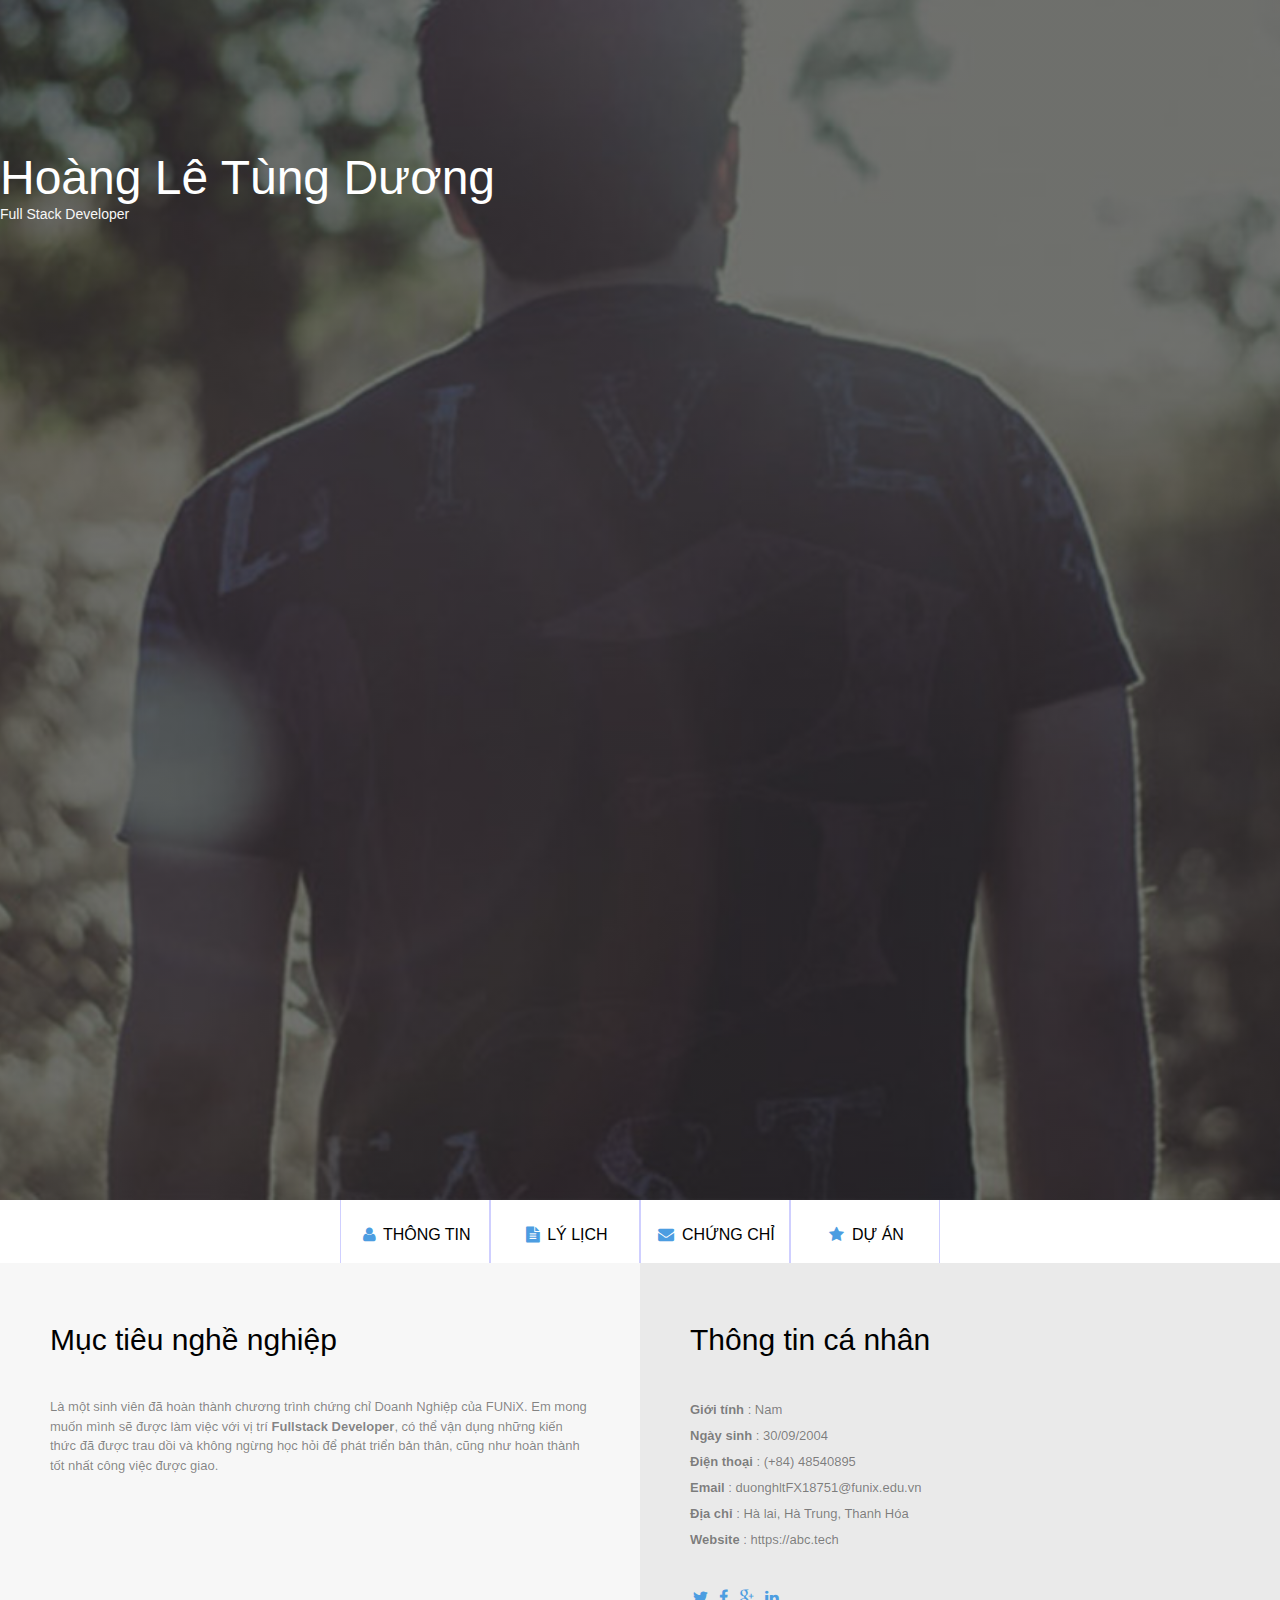
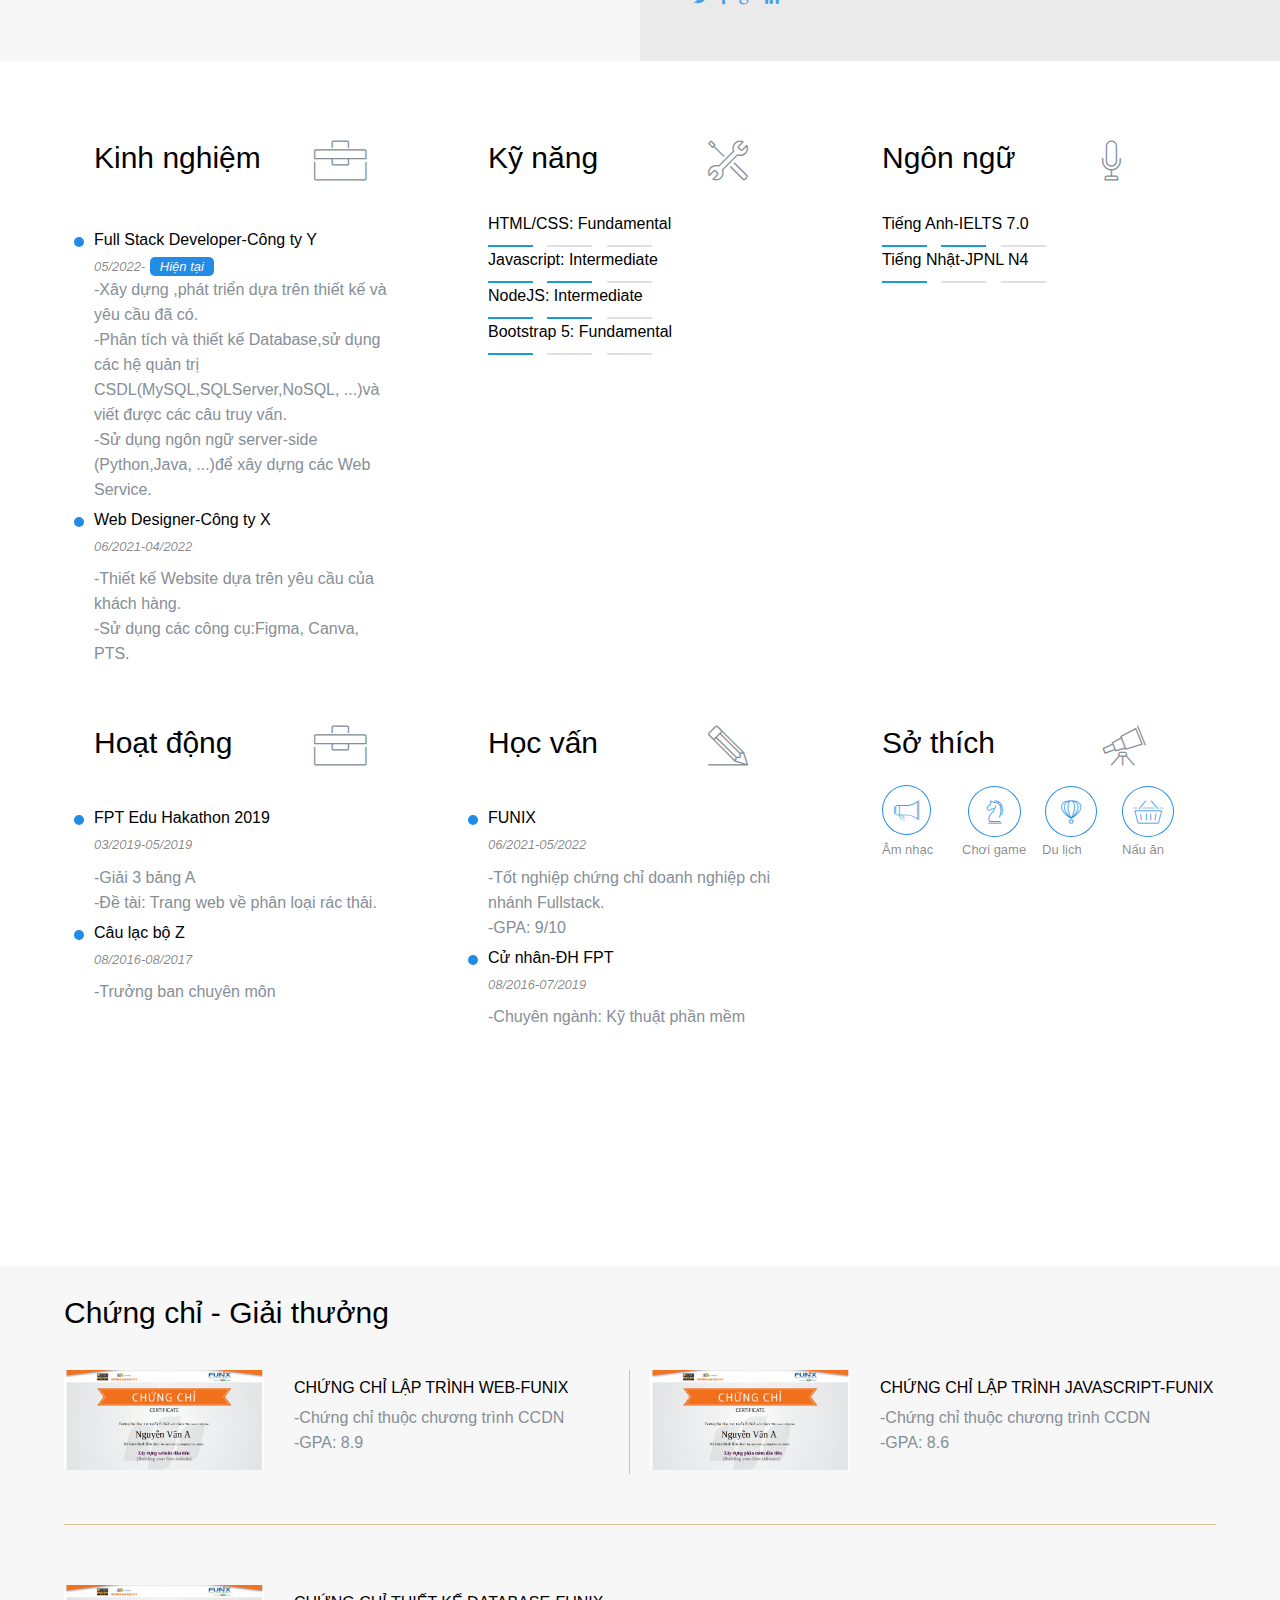
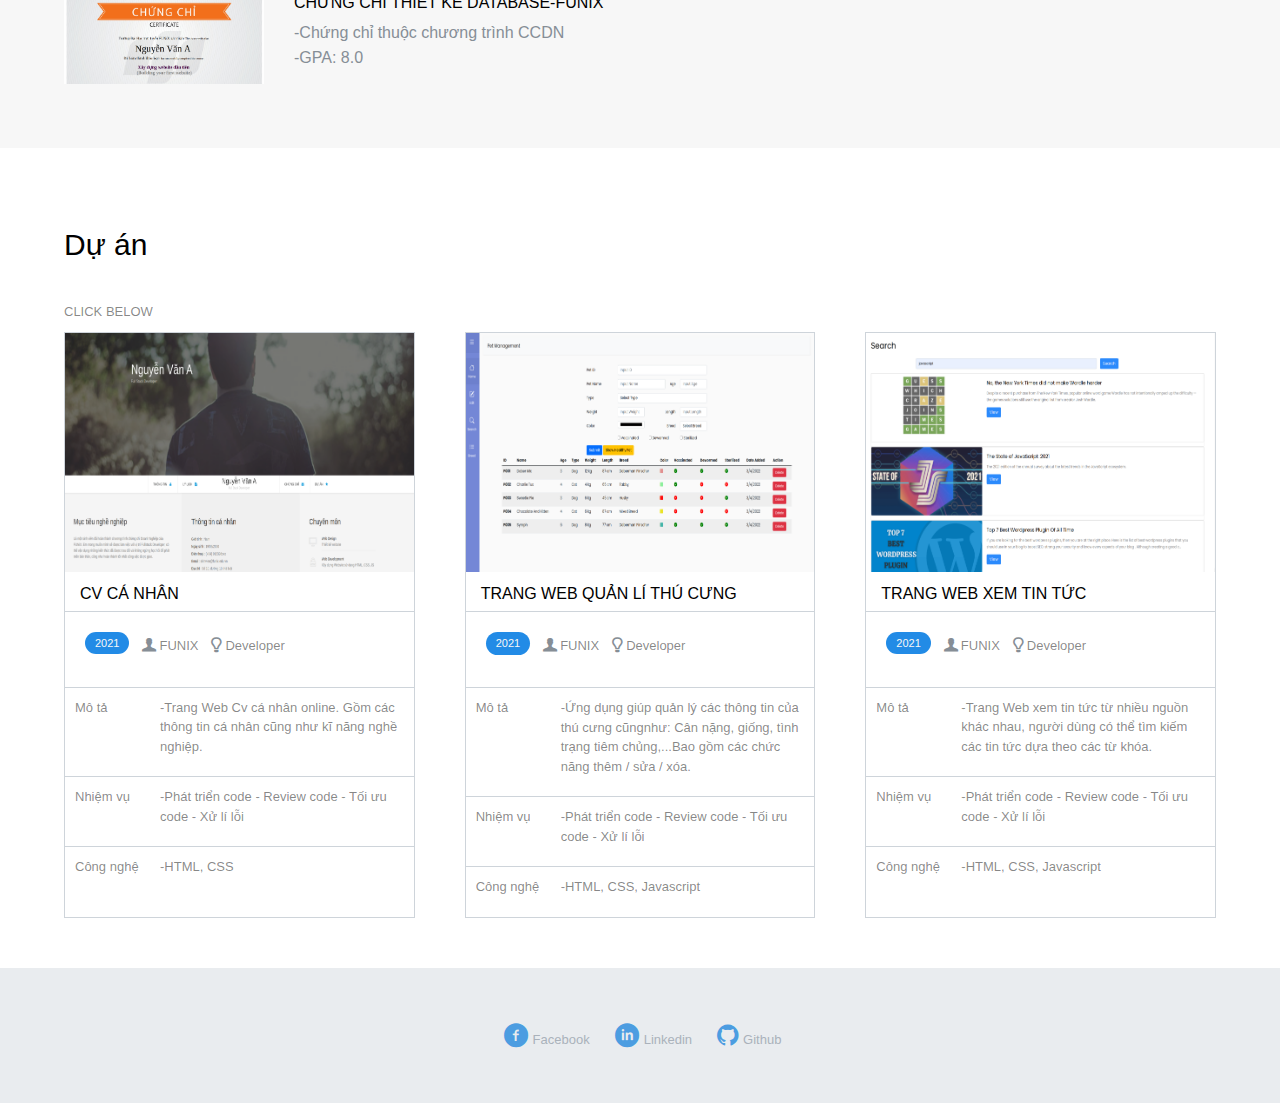
==== commit 4e6aa8e0: "Add files via upload" ====
--- a/index.html
+++ b/index.html
@@ -1,474 +1,512 @@
-<!DOCTYPE html>
-<html lang="en">
-  <head>
-    <meta charset="UTF-8" />
-    <meta http-equiv="X-UA-Compatible" content="IE=edge" />
-    <meta name="viewport" content="width=device-width, initial-scale=1.0" />
-    <link rel="stylesheet" href="./css/style.css" />
-    <link rel="stylesheet" href="./css/font.css" />
-    <title>Assignment 02</title>
-  </head>
-  <body>
-    <!--Ảnh nền giới thiệu-->
-    <header>
-      <div id="banner" style="padding-top: 150px">
-        <h1>Hoàng Lê Tùng Dương</h1>
-        <span>Full Stack Developer</span>
-      </div>
-    </header>
-
-    <!--Sơ lược trang WEB-->
-    <section id="nav-bar">
-      <nav class="container">
-        <a><!--ICON nằm trong font.css--></a>
-        <a class="icon-user" href="#">Thông tin</a>
-        <a class="icon-doc-text-inv" href="#">Lý lịch</a>
-        <a>
-          <img class="photo" src="img/photo.jpg"><!--style.css line 75-->
-        </a>
-        <a class="icon-mail-alt" href="#">Chứng chỉ</a>
-        <a class="icon-star-1" href="#">Dự Án</a>
-        <a></a>
-      </nav>
-    </section>
-
-    <!--Sơ yếu lí lịch-->
-    <section id="about" class="bg-grey">
-      <div class="container"><!--Sử dụng css grid-->
-        <div id="target">
-          <h1 class="section-title">Mục tiêu nghề nghiệp</h1>
-          <p>
-            Là một sinh viên đã hoàn thành chương trình chứng chỉ Doanh Nghiệp
-            của FUNiX. Em mong muốn mình sẽ được làm việc với vị trí
-            <b>Fullstack Developer</b>, có thể vận dụng những kiến thức đã được
-            trau dồi và không ngừng học hỏi để phát triển bản thân, cũng như
-            hoàn thành tốt nhất công việc được giao.
-          </p>
-        </div>
-        <div id="personal-info">
-          <h1 class="section-title">Thông tin cá nhân</h1>
-          <ul class="mt-40 info">
-            <li><span>Giới tính</span> : Nam</li>
-            <li><span>Ngày sinh</span> : 30/09/2004</li>
-            <li><span>Điện thoại</span> : (+84) 48540895</li>
-            <li><span>Email</span> : duonghltFX18751@funix.edu.vn</li>
-            <li><span>Địa chỉ</span> : Hà lai, Hà Trung, Thanh Hóa</li>
-            <li><span>Website</span> : https://abc.tech</li>
-          </ul>
-          <div class="pad-icon">
-            <a class="icon-twitter"></a>
-            <a class="icon-facebook"></a>
-            <a class="icon-gplus"></a>
-            <a class="icon-linkedin"></a>
-          </div>
-        </div>
-      </div>
-    </section>
-
-    <!--Bản thân-->
-    <section id="job-info"><!--Sử dụng flexbox để căn giữa-->
-      <div class="container a"><!--Sử dụng css grid để tạo các box-->
-        <div class="border" style="margin-top: 70px">
-          <h1>Kinh nghiệm</h1>
-          <i class="ic-toolbox"></i>
-          <ul class="btn">
-            <li class="space">
-              <strong>Full Stack Developer-Công ty Y</strong>
-              <div>
-                <p style="display: inline"><em>05/2022</em>-</p>
-                <p class="now"><em>Hiện tại</em></p>
-              </div>
-              <ul class="pad">
-                <li>
-                  -Xây dựng ,phát triển dựa trên thiết kế và yêu cầu đã có.
-                </li>
-                <li>
-                  -Phân tích và thiết kế Database,sử dụng các hệ quản trị
-                  CSDL(MySQL,SQLServer,NoSQL, ...)và viết được các câu truy vấn.
-                </li>
-                <li>
-                  -Sử dụng ngôn ngữ server-side (Python,Java, ...)để xây dựng
-                  các Web Service.
-                </li>
-              </ul>
-            </li>
-            <li class="space">
-              <strong>Web Designer-Công ty X</strong>
-              <p><em>06/2021-04/2022</em></p>
-              <ul class="pad">
-                <li>-Thiết kế Website dựa trên yêu cầu của khách hàng.</li>
-                <li>-Sử dụng các công cụ:Figma, Canva, PTS.</li>
-              </ul>
-            </li>
-          </ul>
-        </div>
-        <div class="border" style="margin-top: 70px">
-          <h1>Kỹ năng</h1>
-          <i class="ic-tools-2"></i>
-          <ul class="skill">
-            <li id="skill-pad">HTML/CSS: Fundamental</li>
-            <span
-              style="
-                background: #199cdb;
-                display: inline-block;
-                height: 2px;
-                margin-right: 10px;
-                width: 45px;
-              "
-            >
-            </span>
-            <span
-              style="
-                background: #dee2e6;
-                display: inline-block;
-                height: 2px;
-                margin-right: 10px;
-                width: 45px;
-              "
-            >
-            </span>
-            <span
-              style="
-                background: #dee2e6;
-                display: inline-block;
-                height: 2px;
-                margin-right: 10px;
-                width: 45px;
-              "
-            >
-            </span>
-            <li>Javascript: Intermediate</li>
-            <span
-              style="
-                background: #199cdb;
-                display: inline-block;
-                height: 2px;
-                margin-right: 10px;
-                width: 45px;
-              "
-            >
-            </span>
-            <span
-              style="
-                background: #199cdb;
-                display: inline-block;
-                height: 2px;
-                margin-right: 10px;
-                width: 45px;
-              "
-            >
-            </span>
-            <span
-              style="
-                background: #dee2e6;
-                display: inline-block;
-                height: 2px;
-                margin-right: 10px;
-                width: 45px;
-              "
-            >
-            </span>
-            <li>NodeJS: Intermediate</li>
-            <span
-              style="
-                background: #199cdb;
-                display: inline-block;
-                height: 2px;
-                margin-right: 10px;
-                width: 45px;
-              "
-            >
-            </span>
-            <span
-              style="
-                background: #199cdb;
-                display: inline-block;
-                height: 2px;
-                margin-right: 10px;
-                width: 45px;
-              "
-            >
-            </span>
-            <span
-              style="
-                background: #dee2e6;
-                display: inline-block;
-                height: 2px;
-                margin-right: 10px;
-                width: 45px;
-              "
-            >
-            </span>
-            <li>Bootstrap 5: Fundamental</li>
-            <span
-              style="
-                background: #199cdb;
-                display: inline-block;
-                height: 2px;
-                margin-right: 10px;
-                width: 45px;
-              "
-            >
-            </span>
-            <span
-              style="
-                background: #dee2e6;
-                display: inline-block;
-                height: 2px;
-                margin-right: 10px;
-                width: 45px;
-              "
-            >
-            </span>
-            <span
-              style="
-                background: #dee2e6;
-                display: inline-block;
-                height: 2px;
-                margin-right: 10px;
-                width: 45px;
-              "
-            >
-            </span>
-          </ul>
-        </div>
-        <div class="border" style="margin-top: 70px">
-          <h1>Ngôn ngữ</h1>
-          <i class="ic-mic"></i>
-          <ul class="skill">
-            <li id="skill-pad">Tiếng Anh-IELTS 7.0</li>
-            <span
-              style="
-                background: #199cdb;
-                display: inline-block;
-                height: 2px;
-                margin-right: 10px;
-                width: 45px;
-              "
-            >
-            </span>
-            <span
-              style="
-                background: #199cdb;
-                display: inline-block;
-                height: 2px;
-                margin-right: 10px;
-                width: 45px;
-              "
-            >
-            </span>
-            <span
-              style="
-                background: #dee2e6;
-                display: inline-block;
-                height: 2px;
-                margin-right: 10px;
-                width: 45px;
-              "
-            >
-            </span>
-            <li>Tiếng Nhật-JPNL N4</li>
-            <span
-              style="
-                background: #199cdb;
-                display: inline-block;
-                height: 2px;
-                margin-right: 10px;
-                width: 45px;
-              "
-            >
-            </span>
-            <span
-              style="
-                background: #dee2e6;
-                display: inline-block;
-                height: 2px;
-                margin-right: 10px;
-                width: 45px;
-              "
-            >
-            </span>
-            <span
-              style="
-                background: #dee2e6;
-                display: inline-block;
-                height: 2px;
-                margin-right: 10px;
-                width: 45px;
-              "
-            >
-            </span>
-          </ul>
-        </div>
-        <div class="border" style="margin: 20px 0 70px 0">
-          <h1>Hoạt động</h1>
-          <i class="ic-toolbox"></i>
-          <ul class="btn">
-            <li class="space">
-              <strong>FPT Edu Hakathon 2019</strong>
-              <p><em>03/2019-05/2019</em></p>
-              <ul class="pad">
-                <li>-Giải 3 bảng A</li>
-                <li>-Đề tài: Trang web về phân loại rác thải.</li>
-              </ul>
-            </li>
-            <li class="space">
-              <strong>Câu lạc bộ Z</strong>
-              <p><em>08/2016-08/2017</em></p>
-              <ul class="pad">
-                <li>-Trưởng ban chuyên môn</li>
-              </ul>
-            </li>
-          </ul>
-        </div>
-        <div class="border" style="margin: 20px 0 70px 0">
-          <h1>Học vấn</h1>
-          <i class="ic-pencil"></i>
-          <ul class="btn">
-            <li class="space">
-              <strong>FUNIX</strong>
-              <div>
-                <p><em>06/2021-05/2022</em></p>
-              </div>
-              <ul class="pad">
-                <li>-Tốt nghiệp chứng chỉ doanh nghiệp chi nhánh Fullstack.</li>
-                <li>-GPA: 9/10</li>
-              </ul>
-            </li>
-            <li class="space">
-              <strong>Cử nhân-ĐH FPT</strong>
-              <p><em>08/2016-07/2019</em></p>
-              <ul class="pad">
-                <li>-Chuyên ngành: Kỹ thuật phần mềm</li>
-              </ul>
-            </li>
-          </ul>
-        </div>
-        <div class="border" style="margin: 20px 0 70px 0">
-          <h1>Sở thích</h1>
-          <i class="ic-telescope"></i>
-          <div class="hobby btn">
-            <a class="ic-megaphone"></a>
-            <a class="ic-strategy"></a>
-            <a class="ic-hotairballoon"></a>
-            <a class="ic-basket"></a>
-            <p>Âm nhạc</p>
-            <p>Chơi game</p>
-            <p style="padding-left: 10px">Du lịch</p>
-            <p style="padding-left: 5px">Nấu ăn</p>
-          </div>
-        </div>
-      </div>
-    </section>
-
-    <!--Bằng cấp-->
-    <section id="certificate" class="bg-grey">
-      <div class="container a">
-        <h1 class="section-title">Chứng chỉ - Giải thưởng</h1>
-        <div id="celes">
-          <div class="web web-1">
-            <img src="img/Cert_WEB.png" alt="lt web" width="230px" />
-            <a>
-              <strong>CHỨNG CHỈ LẬP TRÌNH WEB-FUNIX</strong>
-              <ul class="pad">
-                <li>-Chứng chỉ thuộc chương trình CCDN</li>
-                <li>-GPA: 8.9</li>
-              </ul>
-            </a>
-          </div>
-          <div class="web">
-            <img src="img/Cert_PRF.png" alt="LT jvsr" width="230px" />
-            <a>
-              <strong>CHỨNG CHỈ LẬP TRÌNH JAVASCRIPT-FUNIX</strong>
-              <ul class="pad">
-                <li>-Chứng chỉ thuộc chương trình CCDN</li>
-                <li>-GPA: 8.6</li>
-              </ul>
-            </a>
-          </div>
-        </div>
-        <div class="web web-2">
-          <img src="img/Cert_DBI.png" alt="lt web" width="230px" />
-          <a>
-            <strong>CHỨNG CHỈ THIẾT KẾ DATABASE-FUNIX</strong></br>
-            <ul class="pad">
-              <li>-Chứng chỉ thuộc chương trình CCDN</li>
-              <li>-GPA: 8.0</li>
-            </ul>
-          </a>
-        </div>
-      </div>
-    </section>
-
-    <!--Dự án-->
-    <section id="project">
-      <div class="container a">
-        <h1 class="section-title">Dự án</h1>
-        <div class="pro"><!--Sử dụng css grid để tạo các box-->
-          <div class="pro-1">
-            <img src="img/project_1.png" alt="p1" width="100%">
-            <strong>CV CÁ NHÂN</strong>
-            <div class="head">
-              <div class="year"><p class="year-1">2021</p></div>
-              <p class="icon-user-1">FUNIX</p>
-              <p class="icon-lamp">Developer</p>
-            </div>
-            <div class="pro-2">
-              <p> Mô tả</p>
-              <p> -Trang Web Cv cá nhân online. Gồm các thông tin cá nhân cũng như kĩ năng nghề nghiệp.</p>
-              <p> Nhiệm vụ</p>
-              <p> -Phát triển code - Review code - Tối ưu code - Xử lí lỗi</p>
-              <p> Công nghệ</p>
-              <p> -HTML, CSS</p>
-            </div>
-          </div>
-          <div class="pro-1">
-            <img src="img/project_2.png" alt="p2"width="100%" >
-            <strong>TRANG WEB QUẢN LÍ THÚ CƯNG</strong>
-            <div class="head">
-              <div class="year"><p class="year-1">2021</p></div>
-              <p class="icon-user-1">FUNIX</p>
-              <p class="icon-lamp">Developer</p>
-             </div>
-            <div class="pro-2">
-              <p> Mô tả</p>
-              <p> -Ứng dụng giúp quản lý các thông tin của thú cưng cũngnhư: Cân nặng, giống, tình trạng tiêm chủng,...Bao gồm các chức năng thêm / sửa / xóa.</p>
-              <p> Nhiệm vụ</p>
-              <p> -Phát triển code - Review code - Tối ưu code - Xử lí lỗi</p>
-              <p> Công nghệ</p>
-              <p> -HTML, CSS, Javascript</p>
-            </div>
-          </div>
-          <div class="pro-1">
-            <img src="img/project_3.png" alt="p3" width="100%">
-            <strong>TRANG WEB XEM TIN TỨC</strong>
-            <div class="head">
-              <div class="year"><p class="year-1">2021</p></div>
-              <p class="icon-user-1">FUNIX</p>
-              <p class="icon-lamp">Developer</p>
-            </div>
-            <div class="pro-2">
-              <p> Mô tả</p>
-              <p> -Trang Web xem tin tức từ nhiều nguồn khác nhau, người dùng có thể tìm kiếm các tin tức dựa theo các từ khóa.</p>
-              <p> Nhiệm vụ</p>
-              <p> -Phát triển code - Review code - Tối ưu code - Xử lí lỗi</p>
-              <p> Công nghệ</p>
-              <p> -HTML, CSS, Javascript</p>
-            </div>
-          </div>
-        </div>
-      </div>
-    </section>
-
-    <!--Liên kết-->
-    <section id="footer" class="bg-grey">
-      <div class="container">
-        <ul><!--Sử dụng flexbox-->
-          <li class="icon-facebook-circled"><a href="#">Facebook</a></li>
-          <li class="icon-linkedin-circled"><a href="#">Linkedin</a></li>
-          <li class="icon-github-circled"><a href="#">Github</a></li>
-        </ul>
-      </div>
-    </section>
-  </body>
-</html>
+<!DOCTYPE html>
+<html lang="en">
+  <head>
+    <link
+      href="https://cdn.jsdelivr.net/npm/bootstrap@5.2.1/dist/css/bootstrap.min.css"
+      rel="stylesheet"
+      integrity="sha384-iYQeCzEYFbKjA/T2uDLTpkwGzCiq6soy8tYaI1GyVh/UjpbCx/TYkiZhlZB6+fzT"
+      crossorigin="anonymous"
+    />
+    <meta charset="UTF-8" />
+    <meta http-equiv="X-UA-Compatible" content="IE=edge" />
+    <meta name="viewport" content="width=device-width, initial-scale=1.0" />
+    <link rel="stylesheet" href="./css/laptop.css" />
+    <link rel="stylesheet" href="./css/mobile.css" />
+    <link rel="stylesheet" href="./css/tablet.css" />
+    <link rel="stylesheet" href="./css/font.css" />
+    <link rel="stylesheet" href="./css/style.css" />
+    <title>Assignment 03</title>
+  </head>
+  <body>
+    <header  id="banner" class="bg-img text-center">
+      <div>
+        <h1>Hoàng Lê Tùng Dương</h1>
+        <span>Full Stack Developer</span>
+      </div>
+      
+    </header>
+
+    <!--Sơ lược trang WEB-->
+    <section id="nav-bar">
+      <nav class="container0">
+        <a class="icon-user" href="#"> THÔNG TIN</a>
+        <a class="icon-doc-text-inv" href="#"> LÝ LỊCH</a>      
+        <a class="icon-mail-alt" href="#"> CHỨNG CHỈ</a>
+        <a class="icon-star-1" href="#"> DỰ ÁN</a>
+      </nav>
+    </section>
+    
+    <!--Sơ yếu lí lịch-->
+    <section id="about">
+      <div class="container0"><!--Sử dụng css grid-->
+        <div id="target" class="container person">
+          <h1 class="section-title">Mục tiêu nghề nghiệp</h1>
+          <p>
+            Là một sinh viên đã hoàn thành chương trình chứng chỉ Doanh Nghiệp
+            của FUNiX. Em mong muốn mình sẽ được làm việc với vị trí
+            <b>Fullstack Developer</b>, có thể vận dụng những kiến thức đã được
+            trau dồi và không ngừng học hỏi để phát triển bản thân, cũng như
+            hoàn thành tốt nhất công việc được giao.
+          </p>
+        </div>
+        <div id="personal-info" class="container person">
+          <h1 class="section-title">Thông tin cá nhân</h1>
+          <ul class="info">
+            <li><span>Giới tính</span> : Nam</li>
+            <li><span>Ngày sinh</span> : 30/09/2004</li>
+            <li><span>Điện thoại</span> : (+84) 48540895</li>
+            <li><span>Email</span> : duonghltFX18751@funix.edu.vn</li>
+            <li><span>Địa chỉ</span> : Hà lai, Hà Trung, Thanh Hóa</li>
+            <li><span>Website</span> : https://abc.tech</li>
+          </ul>
+          <div class="pad-icon">
+            <a class="icon-twitter"></a>
+            <a class="icon-facebook"></a>
+            <a class="icon-gplus"></a>
+            <a class="icon-linkedin"></a>
+          </div>
+        </div>
+      </div>
+    </section>
+
+    <!--Bản thân-->
+    <section id="job-info"><!--Sử dụng flexbox để căn giữa-->
+      <div class="container0 a"><!--Sử dụng css grid để tạo các box-->
+        <div class="div">
+          <div class="border container" >
+            <h1>Kinh nghiệm</h1>
+            <i class="ic-toolbox"></i>
+            <ul class="list">
+              <li class="space">
+                <strong>Full Stack Developer-Công ty Y</strong>
+                <div>
+                  <p style="display: inline"><em>05/2022</em>-</p>
+                  <p class="now"><em>Hiện tại</em></p>
+                </div>
+                <ul class="pad">
+                  <li>
+                    -Xây dựng ,phát triển dựa trên thiết kế và yêu cầu đã có.
+                  </li>
+                  <li>
+                    -Phân tích và thiết kế Database,sử dụng các hệ quản trị
+                    CSDL(MySQL,SQLServer,NoSQL, ...)và viết được các câu truy vấn.
+                  </li>
+                  <li>
+                    -Sử dụng ngôn ngữ server-side (Python,Java, ...)để xây dựng
+                    các Web Service.
+                  </li>
+                </ul>
+              </li>
+              <li class="space">
+                <strong>Web Designer-Công ty X</strong>
+                <p><em>06/2021-04/2022</em></p>
+                <ul class="pad">
+                  <li>-Thiết kế Website dựa trên yêu cầu của khách hàng.</li>
+                  <li>-Sử dụng các công cụ:Figma, Canva, PTS.</li>
+                </ul>
+              </li>
+            </ul>
+          </div>
+        </div>
+        <div class="div">
+          <div class="border container" >
+            <h1>Kỹ năng</h1>
+            <i class="ic-tools-2"></i>
+            <ul class="skill list">
+              <li id="skill-pad">HTML/CSS: Fundamental</li>
+              <span
+                style="
+                  background: #199cdb;
+                  display: inline-block;
+                  height: 2px;
+                  margin-right: 10px;
+                  width: 45px;
+                "
+              >
+              </span>
+              <span
+                style="
+                  background: #dee2e6;
+                  display: inline-block;
+                  height: 2px;
+                  margin-right: 10px;
+                  width: 45px;
+                "
+              >
+              </span>
+              <span
+                style="
+                  background: #dee2e6;
+                  display: inline-block;
+                  height: 2px;
+                  margin-right: 10px;
+                  width: 45px;
+                "
+              >
+              </span>
+              <li>Javascript: Intermediate</li>
+              <span
+                style="
+                  background: #199cdb;
+                  display: inline-block;
+                  height: 2px;
+                  margin-right: 10px;
+                  width: 45px;
+                "
+              >
+              </span>
+              <span
+                style="
+                  background: #199cdb;
+                  display: inline-block;
+                  height: 2px;
+                  margin-right: 10px;
+                  width: 45px;
+                "
+              >
+              </span>
+              <span
+                style="
+                  background: #dee2e6;
+                  display: inline-block;
+                  height: 2px;
+                  margin-right: 10px;
+                  width: 45px;
+                "
+              >
+              </span>
+              <li>NodeJS: Intermediate</li>
+              <span
+                style="
+                  background: #199cdb;
+                  display: inline-block;
+                  height: 2px;
+                  margin-right: 10px;
+                  width: 45px;
+                "
+              >
+              </span>
+              <span
+                style="
+                  background: #199cdb;
+                  display: inline-block;
+                  height: 2px;
+                  margin-right: 10px;
+                  width: 45px;
+                "
+              >
+              </span>
+              <span
+                style="
+                  background: #dee2e6;
+                  display: inline-block;
+                  height: 2px;
+                  margin-right: 10px;
+                  width: 45px;
+                "
+              >
+              </span>
+              <li>Bootstrap 5: Fundamental</li>
+              <span
+                style="
+                  background: #199cdb;
+                  display: inline-block;
+                  height: 2px;
+                  margin-right: 10px;
+                  width: 45px;
+                "
+              >
+              </span>
+              <span
+                style="
+                  background: #dee2e6;
+                  display: inline-block;
+                  height: 2px;
+                  margin-right: 10px;
+                  width: 45px;
+                "
+              >
+              </span>
+              <span
+                style="
+                  background: #dee2e6;
+                  display: inline-block;
+                  height: 2px;
+                  margin-right: 10px;
+                  width: 45px;
+                "
+              >
+              </span>
+            </ul>
+          </div>
+          </div>
+          <div class="div">
+          <div class="border container" >
+            <h1>Ngôn ngữ</h1>
+            <i class="ic-mic"></i>
+            <ul class="skill list">
+              <li id="skill-pad">Tiếng Anh-IELTS 7.0</li>
+              <span
+                style="
+                  background: #199cdb;
+                  display: inline-block;
+                  height: 2px;
+                  margin-right: 10px;
+                  width: 45px;
+                "
+              >
+              </span>
+              <span
+                style="
+                  background: #199cdb;
+                  display: inline-block;
+                  height: 2px;
+                  margin-right: 10px;
+                  width: 45px;
+                "
+              >
+              </span>
+              <span
+                style="
+                  background: #dee2e6;
+                  display: inline-block;
+                  height: 2px;
+                  margin-right: 10px;
+                  width: 45px;
+                "
+              >
+              </span>
+              <li>Tiếng Nhật-JPNL N4</li>
+              <span
+                style="
+                  background: #199cdb;
+                  display: inline-block;
+                  height: 2px;
+                  margin-right: 10px;
+                  width: 45px;
+                "
+              >
+              </span>
+              <span
+                style="
+                  background: #dee2e6;
+                  display: inline-block;
+                  height: 2px;
+                  margin-right: 10px;
+                  width: 45px;
+                "
+              >
+              </span>
+              <span
+                style="
+                  background: #dee2e6;
+                  display: inline-block;
+                  height: 2px;
+                  margin-right: 10px;
+                  width: 45px;
+                "
+              >
+              </span>
+            </ul>
+          </div>
+        </div>
+        <div class="div">
+          <div class="border container" >
+            <h1>Hoạt động</h1>
+            <i class="ic-toolbox"></i>
+            <ul class="list">
+              <li class="space">
+                <strong>FPT Edu Hakathon 2019</strong>
+                <p><em>03/2019-05/2019</em></p>
+                <ul class="pad">
+                  <li>-Giải 3 bảng A</li>
+                  <li>-Đề tài: Trang web về phân loại rác thải.</li>
+                </ul>
+              </li>
+              <li class="space">
+                <strong>Câu lạc bộ Z</strong>
+                <p><em>08/2016-08/2017</em></p>
+                <ul class="pad">
+                  <li>-Trưởng ban chuyên môn</li>
+                </ul>
+              </li>
+            </ul>
+          </div>
+        </div>
+        <div class="div">
+          <div class="border container" >
+            <h1>Học vấn</h1>
+            <i class="ic-pencil"></i>
+            <ul class="list">
+              <li class="space">
+                <strong>FUNIX</strong>
+                <div>
+                  <p><em>06/2021-05/2022</em></p>
+                </div>
+                <ul class="pad">
+                  <li>-Tốt nghiệp chứng chỉ doanh nghiệp chi nhánh Fullstack.</li>
+                  <li>-GPA: 9/10</li>
+                </ul>
+              </li>
+              <li class="space">
+                <strong>Cử nhân-ĐH FPT</strong>
+                <p><em>08/2016-07/2019</em></p>
+                <ul class="pad">
+                  <li>-Chuyên ngành: Kỹ thuật phần mềm</li>
+                </ul>
+              </li>
+            </ul>
+          </div>
+        </div>
+        <div class="div">
+          <div class="border container" >
+            <h1>Sở thích</h1>
+            <i class="ic-telescope"></i>
+            <div class="hobby list">
+              <a class="ic-megaphone"></a>
+              <a class="ic-strategy"></a>
+              <a class="ic-hotairballoon"></a>
+              <a class="ic-basket"></a>
+              <p>Âm nhạc</p>
+              <p>Chơi game</p>
+              <p>Du lịch</p>
+              <p>Nấu ăn</p>
+            </div>
+          </div>
+        </div>
+      </div>
+    </section>
+
+    <!--Bằng cấp-->
+    <section id="certificate">
+      <div class="container0 a">
+        <div class="div">
+        <h1 class="section-title">Chứng chỉ - Giải thưởng</h1>
+        <div id="celes">
+          <div class="web web-1">
+            <div><img src="img/Cert_WEB.png" alt="lt web"  /></div>
+            <a>
+              <strong>CHỨNG CHỈ LẬP TRÌNH WEB-FUNIX</strong>
+              <ul class="pad">
+                <li>-Chứng chỉ thuộc chương trình CCDN</li>
+                <li>-GPA: 8.9</li>
+              </ul>
+            </a>
+          </div>
+          <div class="web">
+            <div><img src="img/Cert_PRF.png" alt="lt jvsr" /></div>
+            <a>
+              <strong>CHỨNG CHỈ LẬP TRÌNH JAVASCRIPT-FUNIX</strong>
+              <ul class="pad">
+                <li>-Chứng chỉ thuộc chương trình CCDN</li>
+                <li>-GPA: 8.6</li>
+              </ul>
+            </a>
+          </div>
+        </div>       
+        <div class="web web-2">
+          <div><img src="img/Cert_DBI.png" alt="lt data"/></div>
+          <a>
+            <strong>CHỨNG CHỈ THIẾT KẾ DATABASE-FUNIX</strong></br>
+            <ul class="pad">
+              <li>-Chứng chỉ thuộc chương trình CCDN</li>
+              <li>-GPA: 8.0</li>
+            </ul>
+          </a>
+        </div>
+      </div>
+      </div>
+    </section>
+
+    <!--Dự án-->
+    <section id="project">
+      <div class="container0 a">
+        <div class="div">
+        <h1 class="section-title">Dự án</h1>
+        <p>CLICK BELOW</p>
+        <a href="./Project-Charter/digital-cv.html">
+        <div class="pro"><!--Sử dụng css grid để tạo các box-->  
+        
+          <div class="pro-1">
+            <img src="img/project_1.png" alt="p1" width="100%">
+            <strong>CV CÁ NHÂN</strong>
+            <div class="head">
+              <div class="year"><p class="year-1">2021</p></div>
+              <p class="icon-user-1">FUNIX</p>
+              <p class="icon-lamp">Developer</p>
+            </div>
+            <div class="pro-2">
+              <p> Mô tả</p>
+              <p> -Trang Web Cv cá nhân online. Gồm các thông tin cá nhân cũng như kĩ năng nghề nghiệp.</p>
+              <p> Nhiệm vụ</p>
+              <p> -Phát triển code - Review code - Tối ưu code - Xử lí lỗi</p>
+              <p> Công nghệ</p>
+              <p> -HTML, CSS</p>
+            </div>
+          </div>
+          <div class="pro-1">
+            <img src="img/project_2.png" alt="p2"width="100%" >
+            <strong>TRANG WEB QUẢN LÍ THÚ CƯNG</strong>
+            <div class="head">
+              <div class="year"><p class="year-1">2021</p></div>
+              <p class="icon-user-1">FUNIX</p>
+              <p class="icon-lamp">Developer</p>
+             </div>
+            <div class="pro-2">
+              <p> Mô tả</p>
+              <p> -Ứng dụng giúp quản lý các thông tin của thú cưng cũngnhư: Cân nặng, giống, tình trạng tiêm chủng,...Bao gồm các chức năng thêm / sửa / xóa.</p>
+              <p> Nhiệm vụ</p>
+              <p> -Phát triển code - Review code - Tối ưu code - Xử lí lỗi</p>
+              <p> Công nghệ</p>
+              <p> -HTML, CSS, Javascript</p>
+            </div>
+          </div>
+          <div class="pro-1">
+            <img src="img/project_3.png" alt="p3" width="100%">
+            <strong>TRANG WEB XEM TIN TỨC</strong>
+            <div class="head">
+              <div class="year"><p class="year-1">2021</p></div>
+              <p class="icon-user-1">FUNIX</p>
+              <p class="icon-lamp">Developer</p>
+            </div>
+            <div class="pro-2">
+              <p> Mô tả</p>
+              <p> -Trang Web xem tin tức từ nhiều nguồn khác nhau, người dùng có thể tìm kiếm các tin tức dựa theo các từ khóa.</p>
+              <p> Nhiệm vụ</p>
+              <p> -Phát triển code - Review code - Tối ưu code - Xử lí lỗi</p>
+              <p> Công nghệ</p>
+              <p> -HTML, CSS, Javascript</p>
+            </div>
+          </div>
+        
+        </div>
+        </a>
+        </div>
+      </div>
+      
+    </section>
+
+    <!--Liên kết-->
+    <section id="footer">
+      <div class="container0">
+        <ul><!--Sử dụng flexbox-->
+          <li class="icon-facebook-circled"><a href="#">Facebook</a></li>
+          <li class="icon-linkedin-circled"><a href="#">Linkedin</a></li>
+          <li class="icon-github-circled"><a href="#">Github</a></li>
+        </ul>
+      </div>
+    </section>
+
+    <!--Bootstrap-->
+    <script
+      src="https://cdn.jsdelivr.net/npm/@popperjs/core@2.11.6/dist/umd/popper.min.js"
+      integrity="sha384-oBqDVmMz9ATKxIep9tiCxS/Z9fNfEXiDAYTujMAeBAsjFuCZSmKbSSUnQlmh/jp3"
+      crossorigin="anonymous"
+    ></script>
+    <script
+      src="https://cdn.jsdelivr.net/npm/bootstrap@5.2.1/dist/js/bootstrap.min.js"
+      integrity="sha384-7VPbUDkoPSGFnVtYi0QogXtr74QeVeeIs99Qfg5YCF+TidwNdjvaKZX19NZ/e6oz"
+      crossorigin="anonymous"
+    ></script>
+  </body>
+</html>
--- a/css/laptop.css
+++ b/css/laptop.css
@@ -0,0 +1,155 @@
+@media (min-width: 900px) {
+  h1 {
+    padding-top: 30px;
+  }
+  i {
+    padding: 30px;
+  }
+  .a {
+    padding: 0 5%;
+  }
+  /**/
+
+  /*
+GIỚI THIỆU
+*/
+  #banner h1 {
+    font-size: 48px;
+    font-weight: 200;
+  }
+  #banner span {
+    font-size: 18px;
+    font-weight: 100;
+  }
+  #nav-bar .container0 {
+    display: grid;
+    justify-content: center;
+    grid-template-columns: 150px 150px 150px 150px;
+    border-collapse: collapse;
+  }
+  #nav-bar .container0 a {
+    background-color: rgba(255, 255, 255, 0.8);
+    border-left: 1px solid rgba(49, 49, 255, 0.233);
+    border-right: 1px solid rgba(49, 49, 255, 0.233);
+    padding: 10px 0px 5px 0px;
+    text-decoration: none;
+    color: #000;
+    text-align: center;
+  }
+  .name {
+    font-size: 24px;
+    font-weight: 300;
+    color: rgba(0, 0, 0, 0.8);
+  }
+  .job {
+    font-size: 10px;
+    font-weight: 100;
+    color: rgba(24, 24, 24, 0.233);
+  }
+  #about .container0 {
+    display: grid;
+    grid-template-columns: 1fr 1fr;
+  }
+
+  /*
+BẢN THÂn
+*/
+  #job-info {
+    display: flex;
+    justify-content: center;
+    padding: 50px 0 50px;
+  }
+
+  #job-info .container0 {
+    display: grid;
+    grid-template-columns: 1fr 1fr 1fr;
+    gap: 30px;
+  }
+
+  #job-info .container0 .border {
+    display: grid;
+    grid-template-columns: 5fr 3fr;
+    grid-template-rows: 1fr 4fr;
+  }
+
+  .pad-icon {
+    padding-top: 20px;
+    padding-right: 10px;
+  }
+  .now {
+    border-radius: 5px;
+    background-color: #228be6;
+    color: #f7f7f7;
+    padding: 2px 10px;
+    display: inline;
+  }
+  .lish {
+    grid-column: 1/3;
+    line-height: 35px;
+  }
+  .skill {
+    display: inline-block;
+    padding: 0;
+  }
+  #skill-pad {
+    padding: 0;
+  }
+  .hobby {
+    display: grid;
+    grid-template-columns: repeat(3, 80px) 1fr;
+    grid-template-rows: 40px;
+  }
+  .space {
+    position: relative;
+  }
+  .space strong::after {
+    /*TẠO CHẤM XANH*/
+    content: "";
+    position: absolute;
+    width: 2px;
+    height: 2px;
+    left: -20px;
+    background-color: #228be6;
+    border: 4px solid #228be6;
+    top: 15px;
+    border-radius: 50%;
+    z-index: 1;
+  }
+  .border {
+    padding: 0 30px 0;
+  }
+
+  /*
+BẰNG CẤP
+*/
+  #celes {
+    display: grid;
+    grid-template-columns: 1fr 1fr;
+    gap: 20px;
+  }
+  .web {
+    display: flex;
+    gap: 30px;
+    margin-bottom: 50px;
+  }
+  .web img {
+    width: 200px;
+    height: auto;
+  }
+  .web-1 {
+    border-right: 1px solid #d6c08d;
+  }
+  .web-2 {
+    padding: 60px 0;
+    border-top: 1px solid #d6c08d;
+  }
+
+  /*
+DỰ ÁN
+*/
+  .pro {
+    display: grid;
+    grid-template-columns: repeat(3, 1fr);
+    gap: 50px;
+  }
+}
--- a/css/mobile.css
+++ b/css/mobile.css
@@ -0,0 +1,67 @@
+@media (max-width: 675px) {
+  /*Sơ lược trang WEB*/
+  #nav-bar .container0 {
+    display: grid;
+    grid-template-rows: repeat(4, 40px);
+    padding: 20px 0px 20px 50px;
+    font-weight: 400;
+  }
+  #nav-bar .container0 a {
+    color: black;
+  }
+
+  /*Bản thân*/
+  .person {
+    max-width: 100%;
+  }
+  .div {
+    padding: 50px 50px 20px;
+  }
+  .border {
+    display: grid;
+    grid-template-columns: 3fr 1fr;
+    grid-template-rows: 50px 1fr;
+    padding: 40px;
+  }
+  .space {
+    padding-top: 20px;
+    position: relative;
+  }
+  .space strong::after {
+    /*TẠO CHẤM XANH*/
+    content: "";
+    position: absolute;
+    width: 2px;
+    height: 2px;
+    left: -20px;
+    background-color: #228be6;
+    border: 4px solid #228be6;
+    top: 30px;
+    border-radius: 50%;
+    z-index: 1;
+  }
+  .now {
+    display: inline;
+  }
+  .pad {
+    margin-bottom: 30px;
+  }
+  .hobby {
+    display: grid;
+    padding-top: 24px;
+    grid-template-columns: repeat(4, 1fr);
+    gap: 12px;
+    text-align: center;
+    margin-bottom: 12px;
+  }
+
+  /*Bằng cấp-chứng chỉ*/
+  .web img {
+    width: 100%;
+  }
+
+  /*Liên kết*/
+  #footer a {
+    display: none;
+  }
+}
--- a/css/tablet.css
+++ b/css/tablet.css
@@ -0,0 +1,99 @@
+@media (max-width: 900px) {
+  @media (min-width: 675px) {
+    /**/
+    .a {
+      max-width: 725px;
+      margin-left: auto;
+      margin-right: auto;
+      padding: 0 5%;
+    }
+    #about .container0 {
+      display: grid;
+      grid-template-columns: 1fr 1fr;
+    }
+    #job-info .container0 {
+      display: grid;
+      grid-template-columns: 1fr 1fr;
+      gap: 10px;
+      margin: 30px auto 30px;
+    }
+    .container {
+      height: 100%;
+    }
+
+    /*Sơ lược trang WEB*/
+    #nav-bar {
+      text-align: center;
+    }
+    #nav-bar .container0 {
+      display: grid;
+      justify-content: center;
+      grid-template-columns: 140px 140px 140px 140px;
+      border-collapse: collapse;
+    }
+    #nav-bar .container0 a {
+      background-color: rgba(255, 255, 255, 0.8);
+      border-left: 1px solid rgba(49, 49, 255, 0.233);
+      border-right: 1px solid rgba(49, 49, 255, 0.233);
+      padding: 10px 0px 5px 0px;
+      color: #000;
+      text-align: center;
+    }
+
+    /*Bằng cấp-chứng chỉ*/
+    #celes {
+      display: grid;
+      grid-template-columns: 1fr 1fr;
+      gap: 15px;
+    }
+    .web {
+      padding: 0 20px 0 20px;
+    }
+    .web img {
+      width: 230px;
+      padding-bottom: 10px;
+    }
+    .web-1 {
+      border-right: 1px solid #d6c08d;
+    }
+    .web-2 {
+      padding: 20px 0;
+      border-top: 1px solid #d6c08d;
+      display: flex;
+    }
+
+    /*Bản thân*/
+    .now {
+      border-radius: 5px;
+      background-color: #228be6;
+      color: #f7f7f7;
+      padding: 2px 10px;
+      display: inline;
+    }
+    .border {
+      display: grid;
+      grid-template-columns: 3fr 1fr;
+      grid-template-rows: 50px 1fr;
+      padding: 20px;
+    }
+    .border h1 {
+      padding: 0;
+    }
+    .hobby {
+      display: grid;
+      padding-top: 24px;
+      grid-template-columns: repeat(4, 1fr);
+      grid-template-rows: repeat(2, 50px);
+      gap: 12px;
+      text-align: center;
+      margin-bottom: 12px;
+    }
+
+    /*Dự án*/
+    .pro {
+      display: grid;
+      grid-template-columns: repeat(3, 1fr);
+      gap: 20px;
+    }
+  }
+}
--- a/css/style.css
+++ b/css/style.css
@@ -1,25 +1,16 @@
 * {
   margin: 0px;
   font-family: sans-serif;
-}
-header {
-  background-image: linear-gradient(
-      rgba(24, 24, 24, 0.6),
-      rgba(24, 24, 24, 0.6)
-    ),
-    url(banner.jpg);
-  background-size: cover;
-  height: 100vh;
-}
-h1 {
-  padding: 40px 0;
-  font-weight: 100;
-  font-size: 30px;
 }
 p {
   font-size: 13px;
   line-height: 1.5;
   color: rgba(0, 0, 0, 0.479);
+  margin-bottom: 10px;
+}
+ul {
+  list-style: none;
+  padding-inline-start: 0;
 }
 strong {
   list-style: none;
@@ -27,90 +18,56 @@
   color: #000;
   line-height: 35px;
 }
-ul {
-  list-style: none;
+a {
+  text-decoration: none;
 }
-i {
-  padding: 30px;
+.pad {
+  display: inline-block;
+  padding: 0;
+  color: #868e96;
+  line-height: 25px;
 }
-.a {
-  padding: 0 5%;
+h1 {
+  padding-bottom: 40px;
+  font-weight: 100;
+  font-size: 30px;
 }
+.list {
+  grid-column: 1/3;
+}
+
 /**/
-
-/*
-GIỚI THIỆU
-*/
-#banner {
-  display: flex;
-  flex-direction: column;
-  align-content: center;
-  text-align: center;
-
-  line-height: 1.5;
-}
 #banner h1 {
-  font-size: 48px;
-  font-weight: 200;
-  color: #f7f7f7;
-  padding: 0;
+  color: #fff;
+  padding: 150px 0 0;
 }
 #banner span {
   font-size: 14px;
   font-weight: 100;
-  color: #f7f7f77e;
+  color: #f7f7f7;
 }
-#nav-bar {
-  text-align: center;
+.bg-img {
+  height: 1200px;
+  background-image: linear-gradient(
+      rgba(24, 24, 24, 0.6),
+      rgba(24, 24, 24, 0.6)
+    ),
+    url("banner.jpg");
+  background-size: cover;
+  background-position: center top;
 }
-#nav-bar .container {
-  display: grid;
-  grid-template-columns: 1fr 150px 150px 250px 150px 150px 1fr;
-}
-#nav-bar .container a {
-  background-color: rgba(255, 255, 255, 0.8);
-  border-left: 0.1px solid rgba(49, 49, 255, 0.233);
-  padding: 10px 0px 5px 0px;
-  text-decoration: none;
-  color: #000;
-  text-align: center;
-}
-.photo {
-  width: 150px;
-  height: 150px;
-  position: absolute;
-  transform: translate(-50%, -35%);
-  border: 10px solid #fff;
-  border-radius: 50%;
-}
-.name {
-  font-size: 24px;
-  font-weight: 300;
-  color: rgba(0, 0, 0, 0.8);
-}
-.job {
-  font-size: 10px;
-  font-weight: 100;
-  color: rgba(24, 24, 24, 0.233);
-}
-#about .container {
-  display: grid;
-  grid-template-columns: 1fr 1fr;
-}
-.bg-grey {
-  background: #f7f7f7;
-}
+
+/*Sơ yếu lí lịch*/
 #target {
-  padding: 50px;
+  background-color: #f7f7f7;
+  padding: 30px 50px 40px;
 }
 #personal-info {
-  padding: 50px;
-  background-color: #e4e4e456;
+  padding: 30px 50px 40px;
+  background-color: #e4e4e4c2;
 }
 .info {
-  list-style: none;
   display: inline-block;
-  padding-inline-start: 0;
   font-size: 13px;
   line-height: 2;
   color: rgba(0, 0, 0, 0.479);
@@ -119,112 +76,11 @@
   font-weight: bold;
 }
 
-/*
-BẢN THÂn
-*/
-#job-info {
-  display: flex;
-  justify-content: center;
+#certificate {
+  background-color: #f7f7f7;
 }
 
-#job-info .container {
-  display: grid;
-  grid-template-columns: 1fr 1fr 1fr;
-  gap: 30px;
-}
-#job-info .container .border {
-  border: 2px solid #f1f3f5;
-  display: grid;
-  grid-template-columns: 5fr 3fr;
-  grid-template-rows: 1fr 4fr;
-  padding: 30px;
-}
-.pad-icon {
-  padding-top: 20px;
-  padding-right: 10px;
-}
-.pad {
-  display: inline-block;
-  padding: 0;
-  list-style: none;
-  color: #868e96;
-  line-height: 25px;
-}
-.now {
-  border-radius: 5px;
-  background-color: #228be6;
-  color: #f7f7f7;
-  padding: 2px 10px;
-  display: inline;
-}
-.btn {
-  grid-column: 1/3;
-  line-height: 35px;
-}
-.space {
-  padding: 20px 20px 20px 0;
-}
-.skill li {
-  padding-top: 30px;
-}
-.skill {
-  display: inline-block;
-  padding: 0;
-}
-#skill-pad {
-  padding: 0;
-}
-.hobby {
-  display: grid;
-  grid-template-columns: repeat(3, 80px) 1fr;
-  grid-template-rows: 40px;
-}
-.space {
-  position: relative;
-}
-.space strong::after {
-  /*TẠO CHẤM XANH*/
-  content: "";
-  position: absolute;
-  width: 2px;
-  height: 2px;
-  left: -40px;
-  background-color: #228be6;
-  border: 4px solid #228be6;
-  top: 30px;
-  border-radius: 50%;
-  z-index: 1;
-}
-
-/*
-BẰNG CẤP
-*/
-#celes {
-  display: grid;
-  grid-template-columns: 1fr 1fr;
-  gap: 20px;
-}
-.web {
-  display: flex;
-  gap: 30px;
-  margin-bottom: 50px;
-}
-.web-1 {
-  border-right: 1px solid #d6c08d;
-}
-.web-2 {
-  padding: 60px 0;
-  border-top: 1px solid #d6c08d;
-}
-
-/*
-DỰ ÁN
-*/
-.pro {
-  display: grid;
-  grid-template-columns: repeat(3, 1fr);
-  gap: 50px;
-}
+/*Dự án*/
 .head {
   display: flex;
   gap: 10px;
@@ -241,35 +97,36 @@
   background-color: #228be6;
   border-radius: 20px;
 }
+.pro .pro-1 {
+  border: 1px solid #ced4da;
+}
+.pro-1 {
+  margin-bottom: 50px;
+}
+.pro-1 strong {
+  padding-left: 15px;
+}
 .pro-2 {
   padding: 0px;
   display: grid;
   grid-template-columns: 85px 1fr;
   gap: 0px;
 }
-.pro .pro-1 {
-  border: 1px solid #ced4da;
-}
 .pro-2 p {
   padding: 10px 10px;
   border-top: 1px solid #ced4da;
 }
-.pro-1 strong {
-  padding-left: 15px;
-}
 
-/*
-LIÊN KẾT
-*/
+/*Liên kết*/
 #footer ul {
   font-size: 13px;
   gap: 20px;
-  color: #e9ecef;
+  background-color: #e9ecef;
   padding: 30px;
   display: flex;
   justify-content: center;
+  margin-bottom: 0;
 }
 #footer ul a {
-  color: #adb5bd;
-  text-decoration: none;
+  color: #aab2bb;
 }
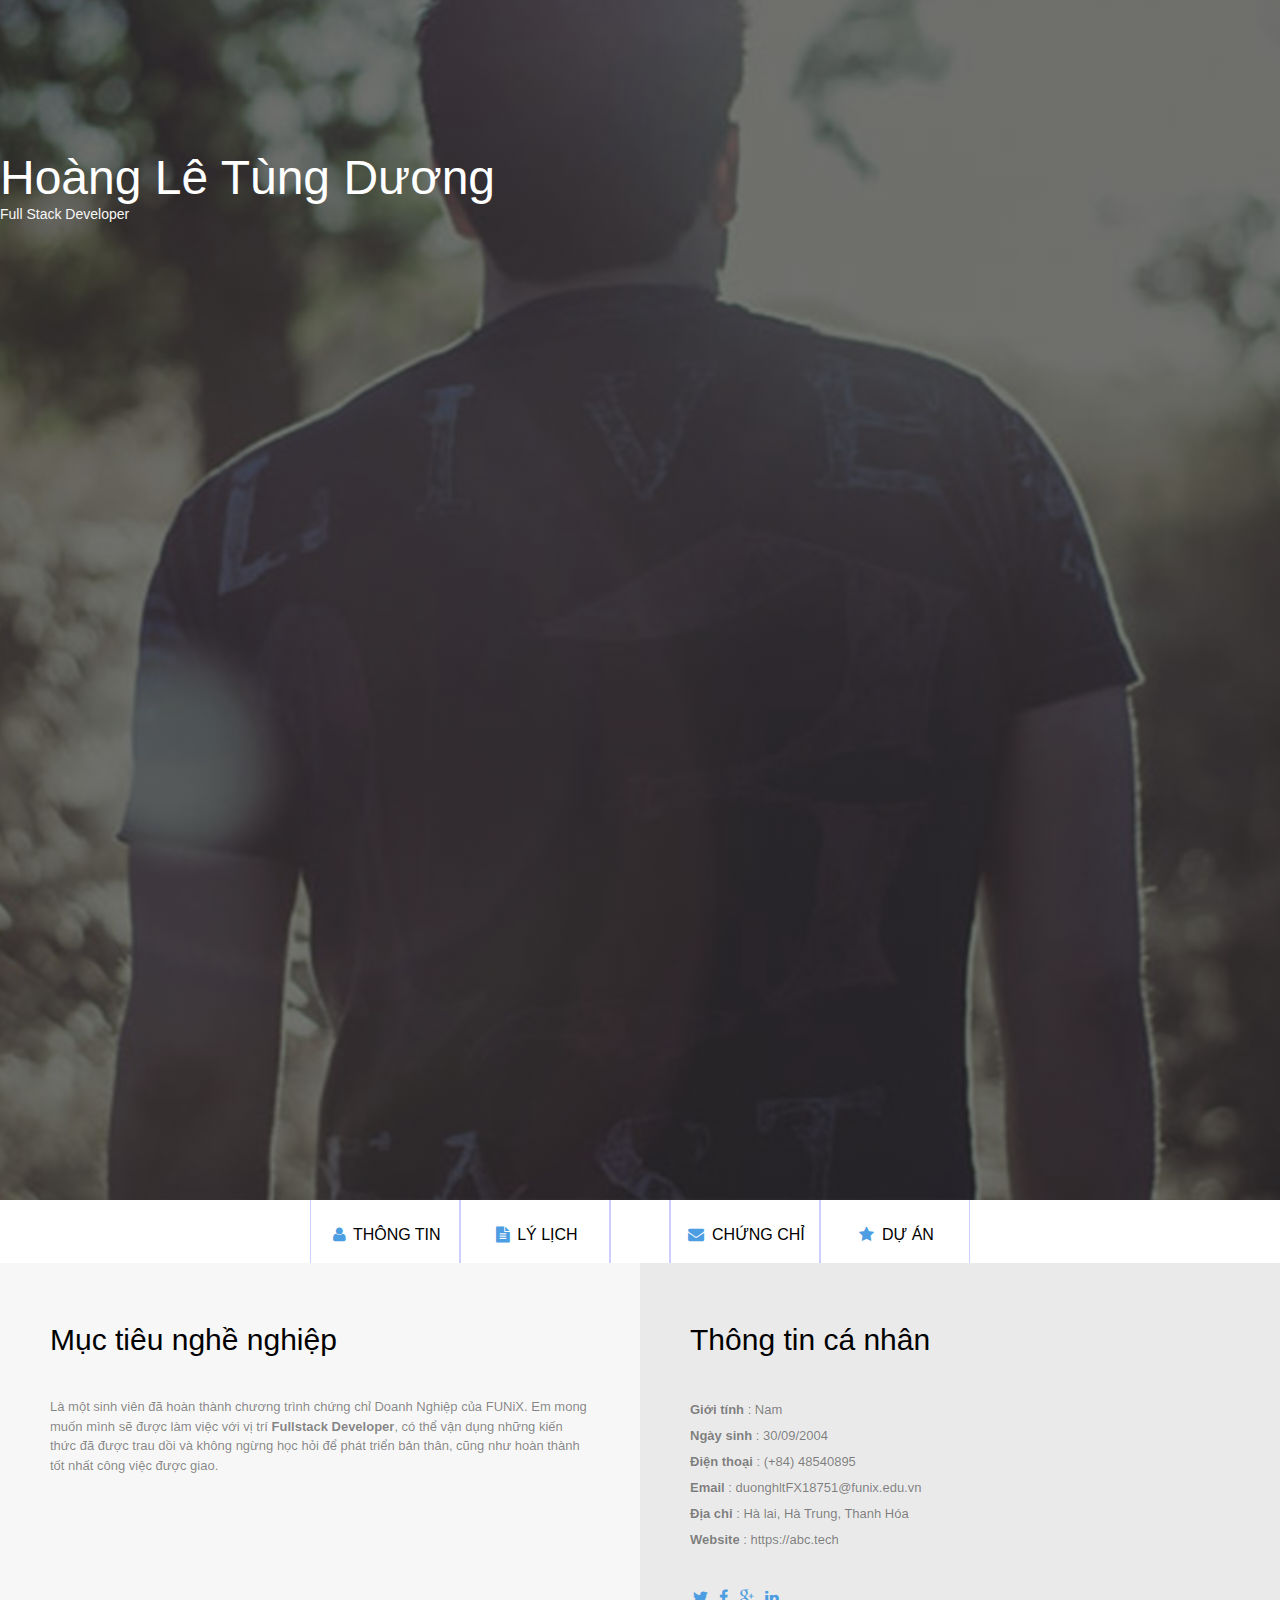
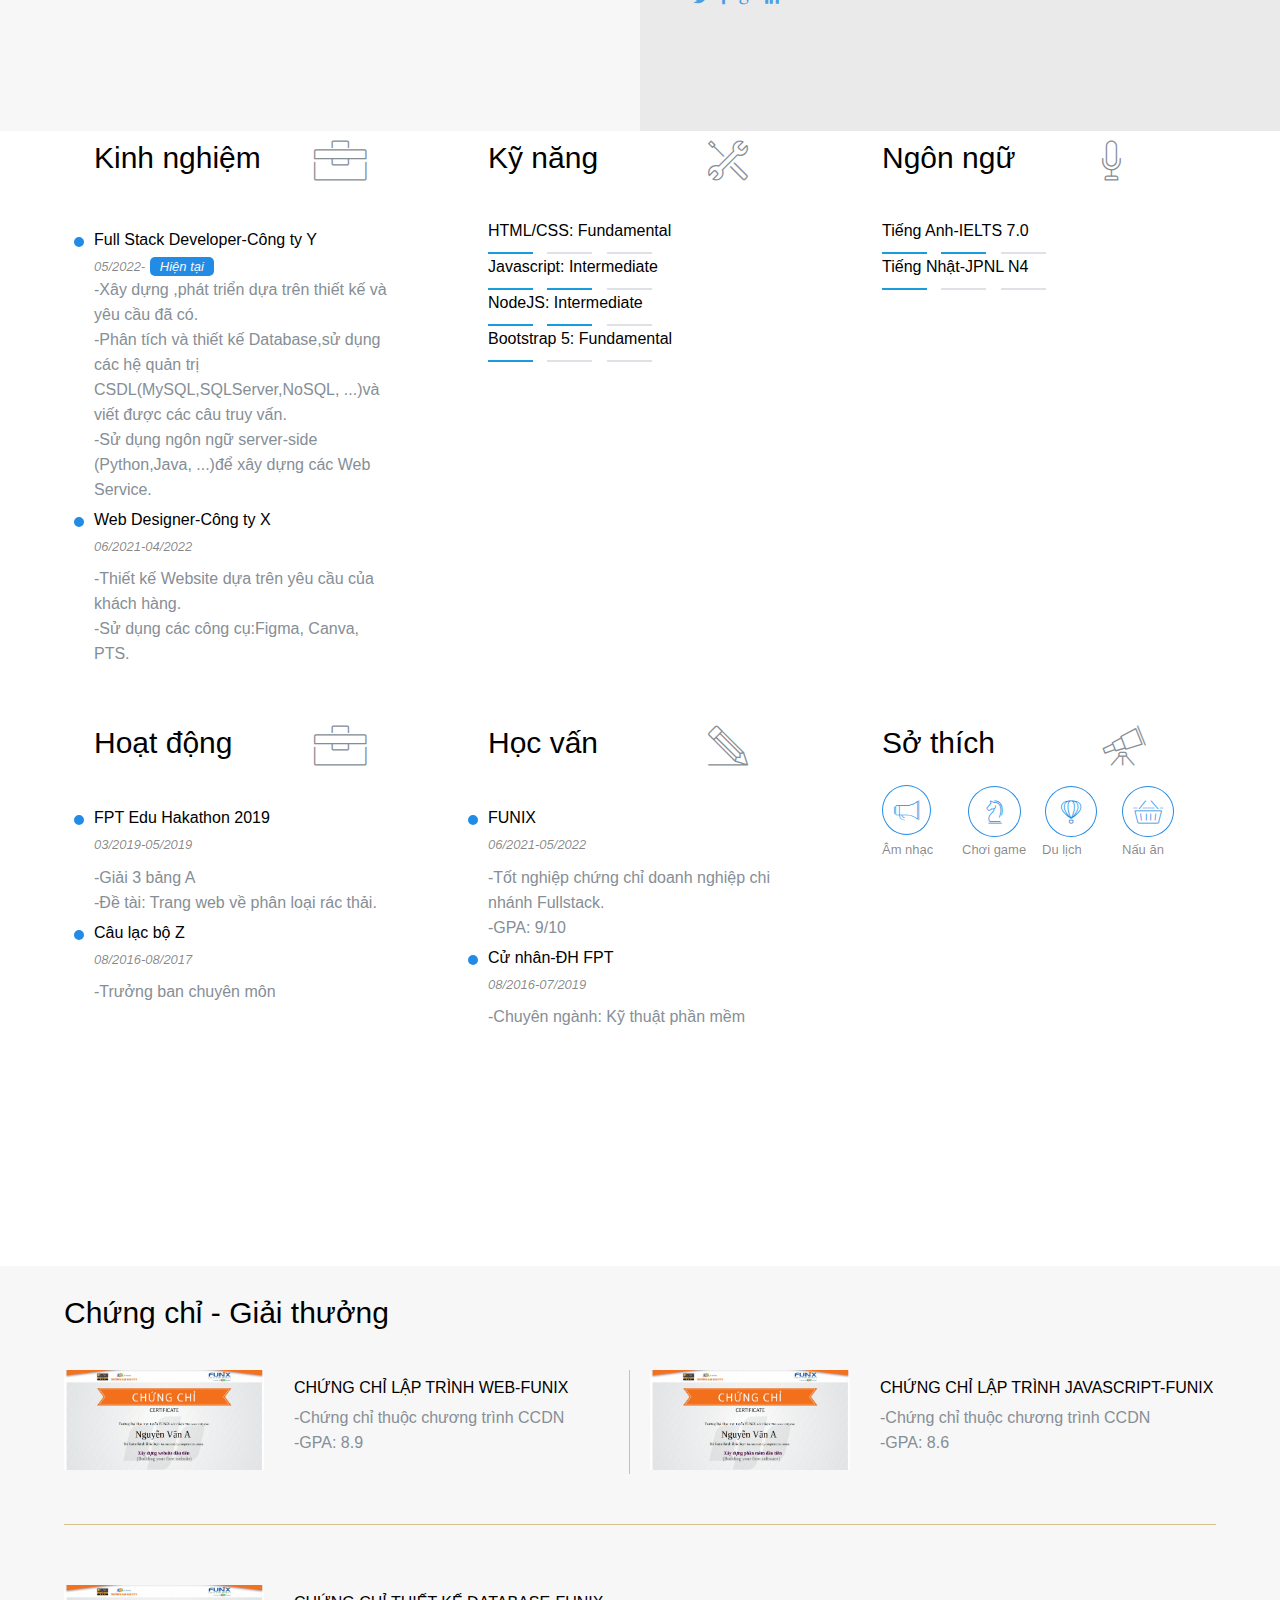
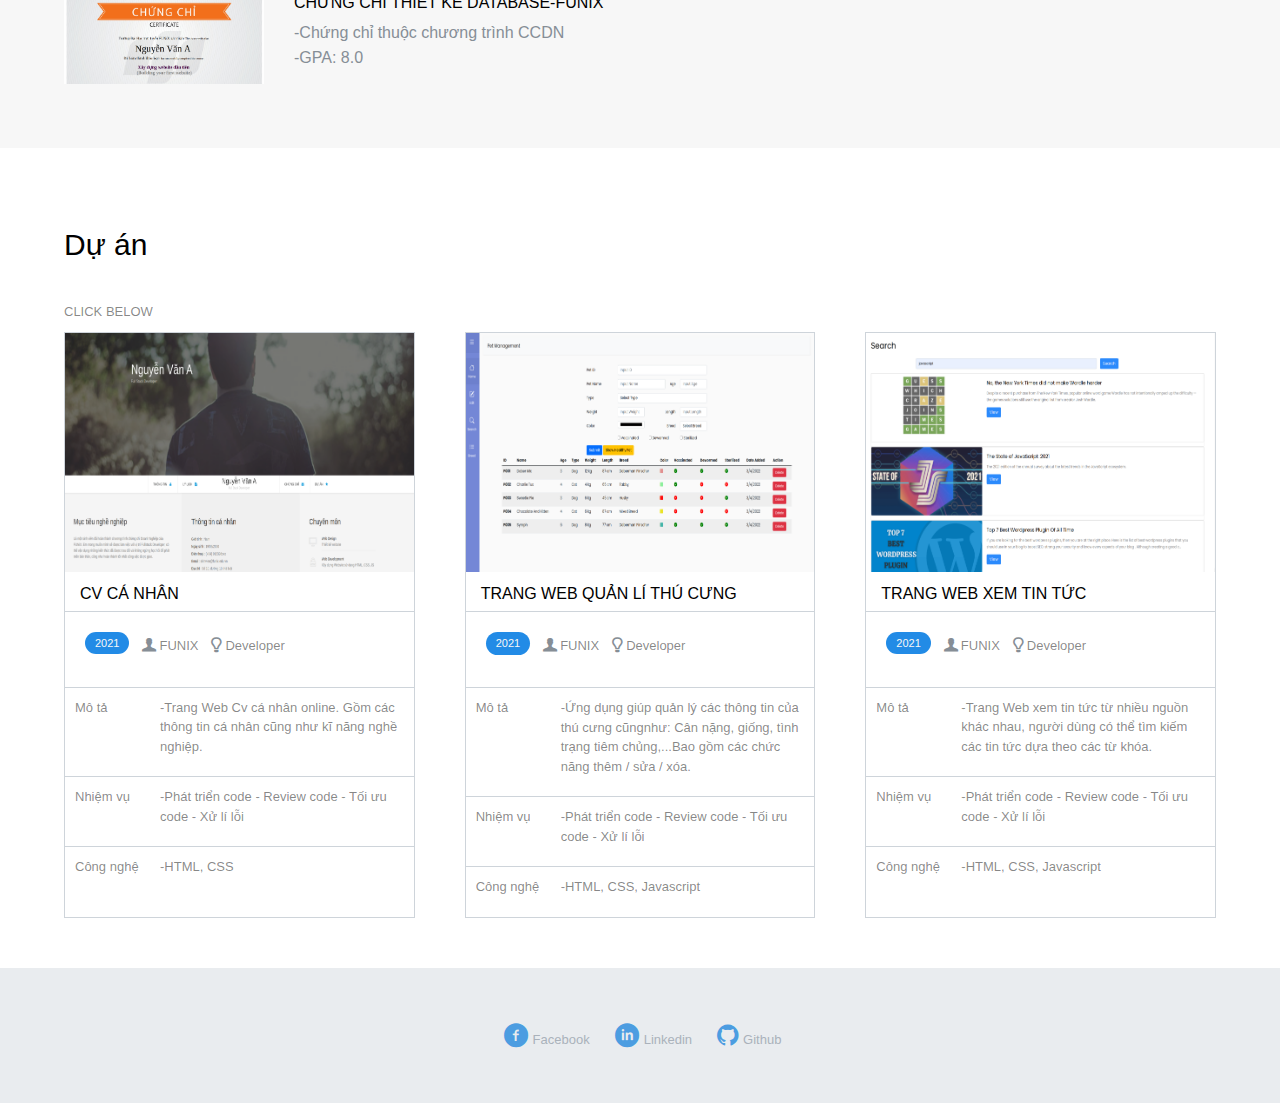
==== commit 740d58d4: "Add files via upload" ====
--- a/index.html
+++ b/index.html
@@ -30,7 +30,8 @@
     <section id="nav-bar">
       <nav class="container0">
         <a class="icon-user" href="#"> THÔNG TIN</a>
-        <a class="icon-doc-text-inv" href="#"> LÝ LỊCH</a>      
+        <a class="icon-doc-text-inv" href="#"> LÝ LỊCH</a> 
+        <a class="none" href="#"></a>     
         <a class="icon-mail-alt" href="#"> CHỨNG CHỈ</a>
         <a class="icon-star-1" href="#"> DỰ ÁN</a>
       </nav>
@@ -422,65 +423,63 @@
     <section id="project">
       <div class="container0 a">
         <div class="div">
-        <h1 class="section-title">Dự án</h1>
-        <p>CLICK BELOW</p>
-        <a href="./Project-Charter/digital-cv.html">
-        <div class="pro"><!--Sử dụng css grid để tạo các box-->  
-        
-          <div class="pro-1">
-            <img src="img/project_1.png" alt="p1" width="100%">
-            <strong>CV CÁ NHÂN</strong>
-            <div class="head">
-              <div class="year"><p class="year-1">2021</p></div>
-              <p class="icon-user-1">FUNIX</p>
-              <p class="icon-lamp">Developer</p>
+          <h1 class="section-title">Dự án</h1>
+          <p>CLICK BELOW</p>
+          <a href="./Project-Charter/digital-cv.html">
+            <div class="pro"><!--Sử dụng css grid để tạo các box-->
+              <div class="pro-1">
+                <img src="img/project_1.png" alt="p1" width="100%">
+                <strong>CV CÁ NHÂN</strong>
+                <div class="head">
+                  <div class="year"><p class="year-1">2021</p></div>
+                  <p class="icon-user-1">FUNIX</p>
+                  <p class="icon-lamp">Developer</p>
+                </div>
+                <div class="pro-2">
+                  <p> Mô tả</p>
+                  <p> -Trang Web Cv cá nhân online. Gồm các thông tin cá nhân cũng như kĩ năng nghề nghiệp.</p>
+                  <p> Nhiệm vụ</p>
+                  <p> -Phát triển code - Review code - Tối ưu code - Xử lí lỗi</p>
+                  <p> Công nghệ</p>
+                  <p> -HTML, CSS</p>
+                </div>
+              </div>
+              <div class="pro-1">
+                <img src="img/project_2.png" alt="p2"width="100%" >
+                <strong>TRANG WEB QUẢN LÍ THÚ CƯNG</strong>
+                <div class="head">
+                  <div class="year"><p class="year-1">2021</p></div>
+                  <p class="icon-user-1">FUNIX</p>
+                  <p class="icon-lamp">Developer</p>
+                 </div>
+                <div class="pro-2">
+                  <p> Mô tả</p>
+                  <p> -Ứng dụng giúp quản lý các thông tin của thú cưng cũngnhư: Cân nặng, giống, tình trạng tiêm chủng,...Bao gồm các chức năng thêm / sửa / xóa.</p>
+                  <p> Nhiệm vụ</p>
+                  <p> -Phát triển code - Review code - Tối ưu code - Xử lí lỗi</p>
+                  <p> Công nghệ</p>
+                  <p> -HTML, CSS, Javascript</p>
+                </div>
+              </div>
+              <div class="pro-1">
+                <img src="img/project_3.png" alt="p3" width="100%">
+                <strong>TRANG WEB XEM TIN TỨC</strong>
+                <div class="head">
+                  <div class="year"><p class="year-1">2021</p></div>
+                  <p class="icon-user-1">FUNIX</p>
+                  <p class="icon-lamp">Developer</p>
+                </div>
+                <div class="pro-2">
+                  <p> Mô tả</p>
+                  <p> -Trang Web xem tin tức từ nhiều nguồn khác nhau, người dùng có thể tìm kiếm các tin tức dựa theo các từ khóa.</p>
+                  <p> Nhiệm vụ</p>
+                  <p> -Phát triển code - Review code - Tối ưu code - Xử lí lỗi</p>
+                  <p> Công nghệ</p>
+                  <p> -HTML, CSS, Javascript</p>
+                </div>
+              </div>
             </div>
-            <div class="pro-2">
-              <p> Mô tả</p>
-              <p> -Trang Web Cv cá nhân online. Gồm các thông tin cá nhân cũng như kĩ năng nghề nghiệp.</p>
-              <p> Nhiệm vụ</p>
-              <p> -Phát triển code - Review code - Tối ưu code - Xử lí lỗi</p>
-              <p> Công nghệ</p>
-              <p> -HTML, CSS</p>
-            </div>
-          </div>
-          <div class="pro-1">
-            <img src="img/project_2.png" alt="p2"width="100%" >
-            <strong>TRANG WEB QUẢN LÍ THÚ CƯNG</strong>
-            <div class="head">
-              <div class="year"><p class="year-1">2021</p></div>
-              <p class="icon-user-1">FUNIX</p>
-              <p class="icon-lamp">Developer</p>
-             </div>
-            <div class="pro-2">
-              <p> Mô tả</p>
-              <p> -Ứng dụng giúp quản lý các thông tin của thú cưng cũngnhư: Cân nặng, giống, tình trạng tiêm chủng,...Bao gồm các chức năng thêm / sửa / xóa.</p>
-              <p> Nhiệm vụ</p>
-              <p> -Phát triển code - Review code - Tối ưu code - Xử lí lỗi</p>
-              <p> Công nghệ</p>
-              <p> -HTML, CSS, Javascript</p>
-            </div>
-          </div>
-          <div class="pro-1">
-            <img src="img/project_3.png" alt="p3" width="100%">
-            <strong>TRANG WEB XEM TIN TỨC</strong>
-            <div class="head">
-              <div class="year"><p class="year-1">2021</p></div>
-              <p class="icon-user-1">FUNIX</p>
-              <p class="icon-lamp">Developer</p>
-            </div>
-            <div class="pro-2">
-              <p> Mô tả</p>
-              <p> -Trang Web xem tin tức từ nhiều nguồn khác nhau, người dùng có thể tìm kiếm các tin tức dựa theo các từ khóa.</p>
-              <p> Nhiệm vụ</p>
-              <p> -Phát triển code - Review code - Tối ưu code - Xử lí lỗi</p>
-              <p> Công nghệ</p>
-              <p> -HTML, CSS, Javascript</p>
-            </div>
-          </div>
-        
-        </div>
-        </a>
+          </a>
         </div>
       </div>
       
--- a/css/laptop.css
+++ b/css/laptop.css
@@ -24,7 +24,7 @@
   #nav-bar .container0 {
     display: grid;
     justify-content: center;
-    grid-template-columns: 150px 150px 150px 150px;
+    grid-template-columns: 150px 150px 60px 150px 150px;
     border-collapse: collapse;
   }
   #nav-bar .container0 a {
@@ -65,13 +65,14 @@
     grid-template-columns: 1fr 1fr 1fr;
     gap: 30px;
   }
-
   #job-info .container0 .border {
     display: grid;
     grid-template-columns: 5fr 3fr;
     grid-template-rows: 1fr 4fr;
   }
-
+  .container {
+    height: 100%;
+  }
   .pad-icon {
     padding-top: 20px;
     padding-right: 10px;
--- a/css/mobile.css
+++ b/css/mobile.css
@@ -8,6 +8,9 @@
   }
   #nav-bar .container0 a {
     color: black;
+  }
+  .none {
+    display: none;
   }
 
   /*Bản thân*/
--- a/css/tablet.css
+++ b/css/tablet.css
@@ -28,7 +28,7 @@
     #nav-bar .container0 {
       display: grid;
       justify-content: center;
-      grid-template-columns: 140px 140px 140px 140px;
+      grid-template-columns: 140px 140px 60px 140px 140px;
       border-collapse: collapse;
     }
     #nav-bar .container0 a {
